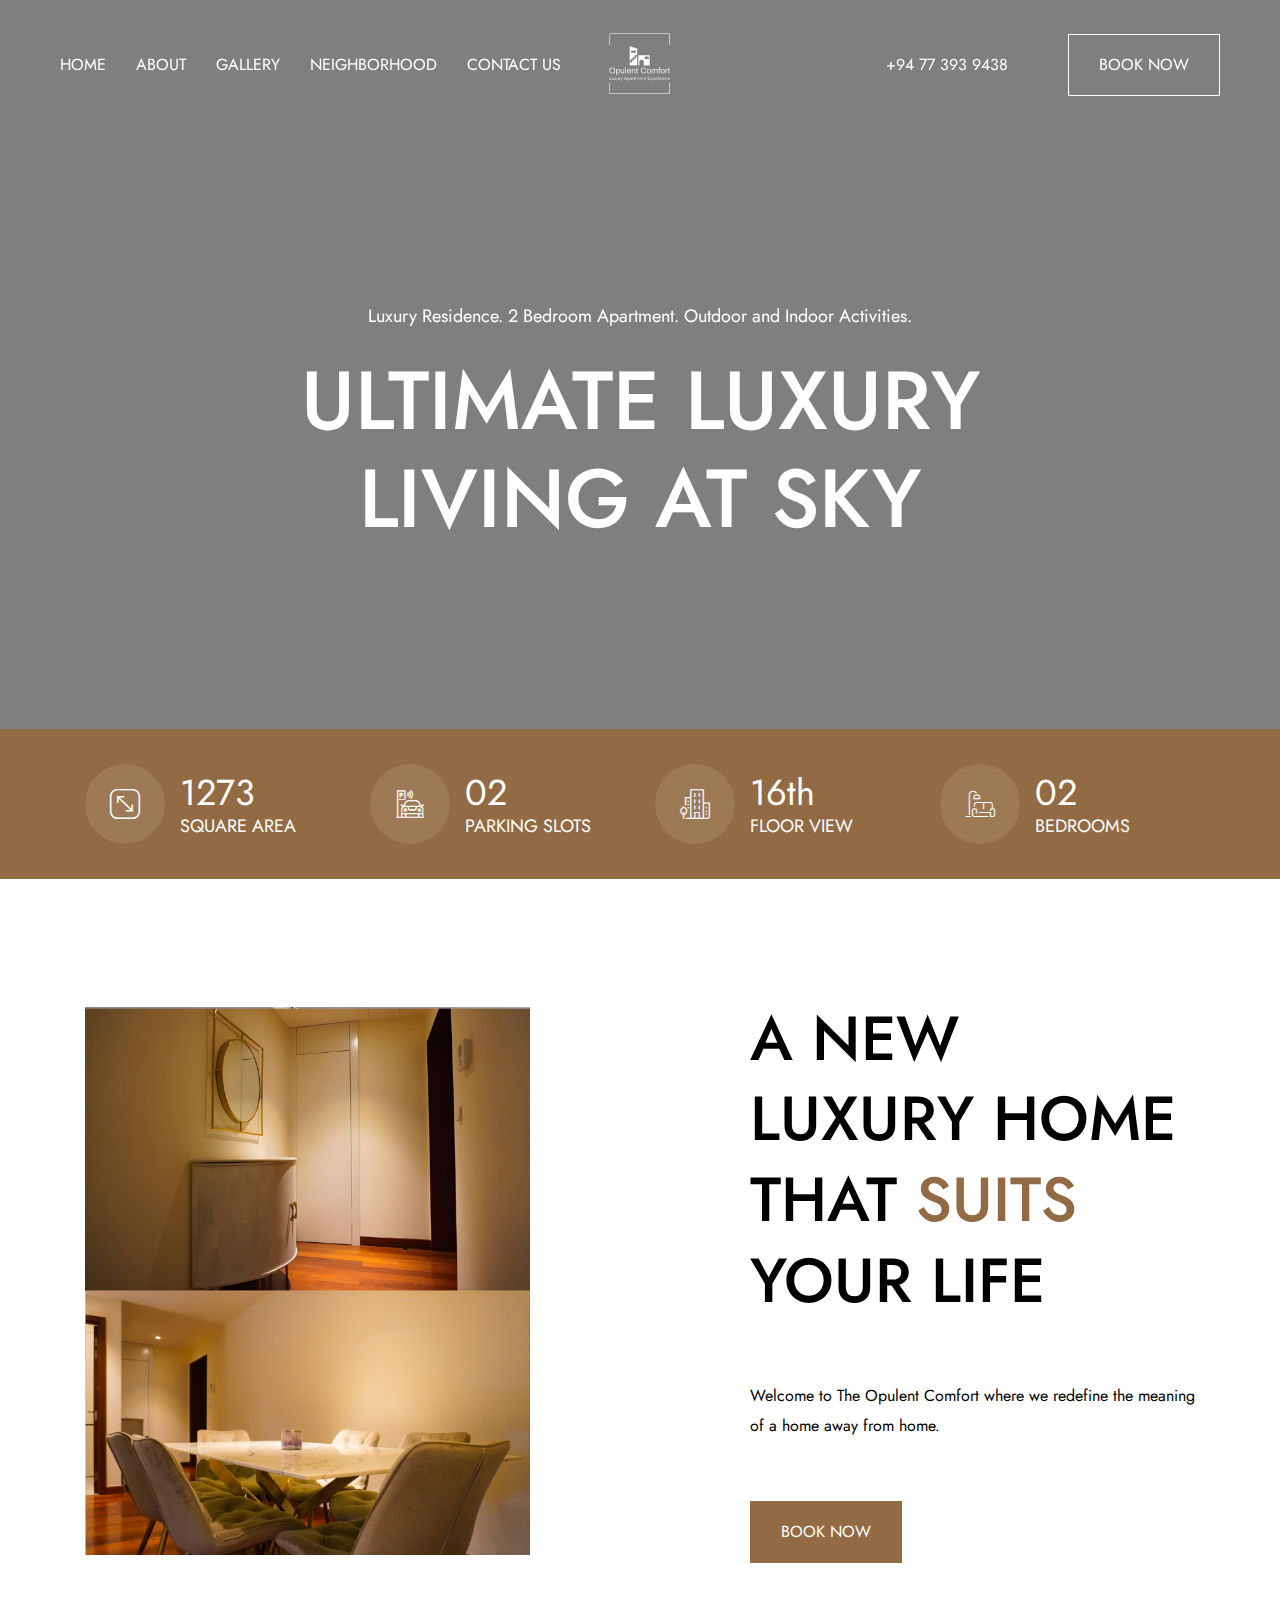
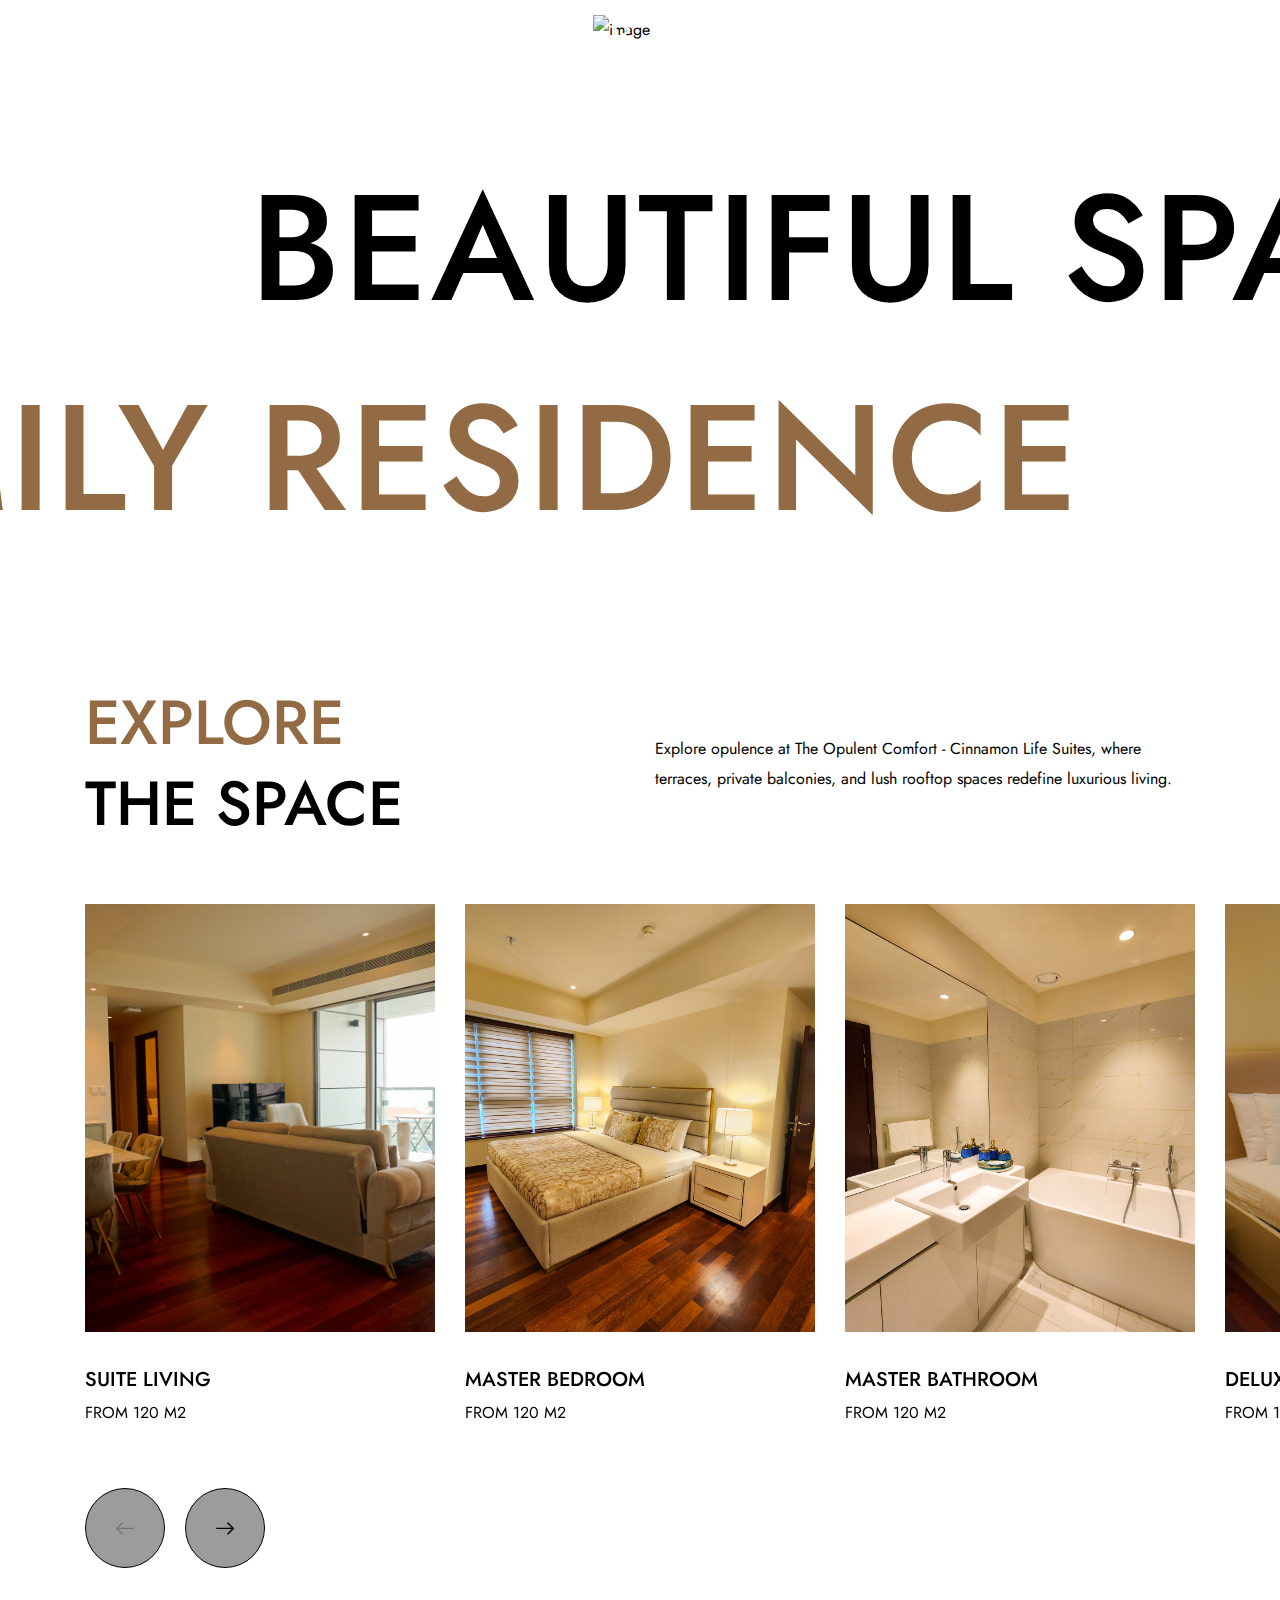
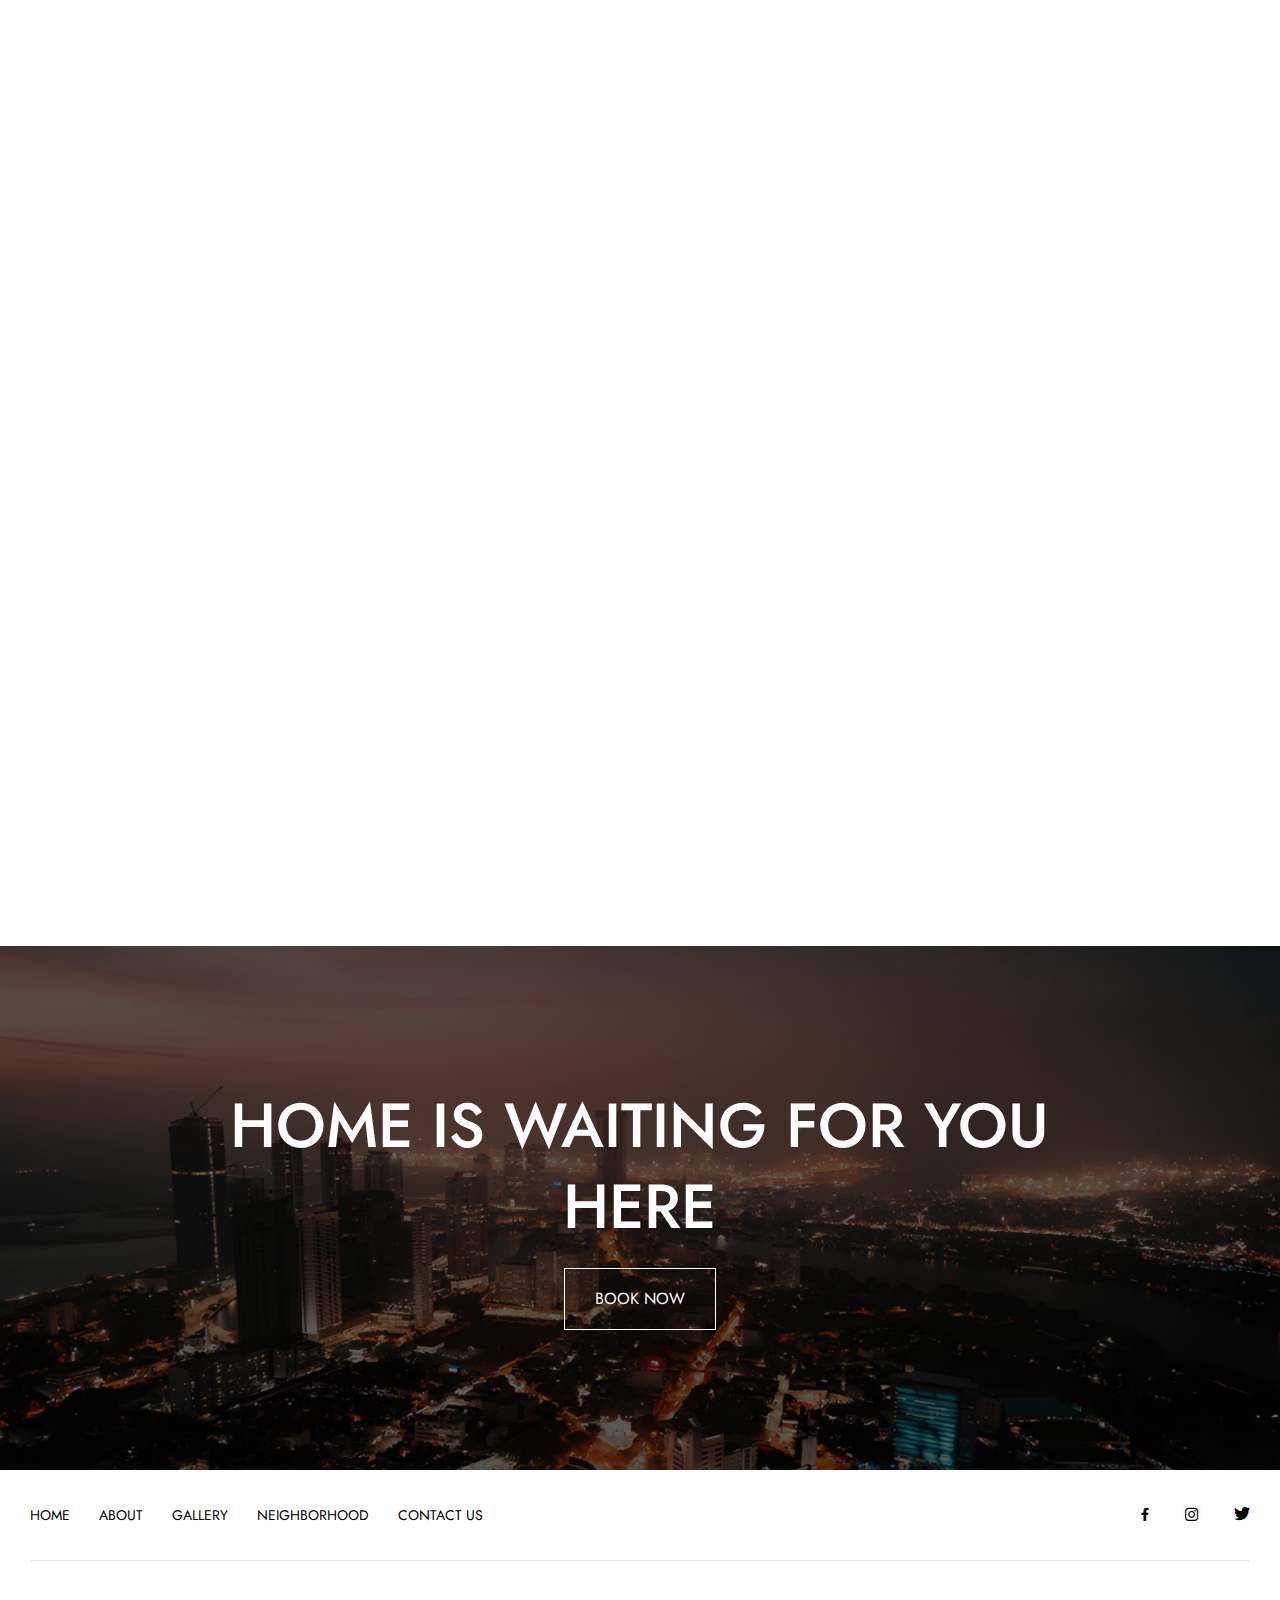
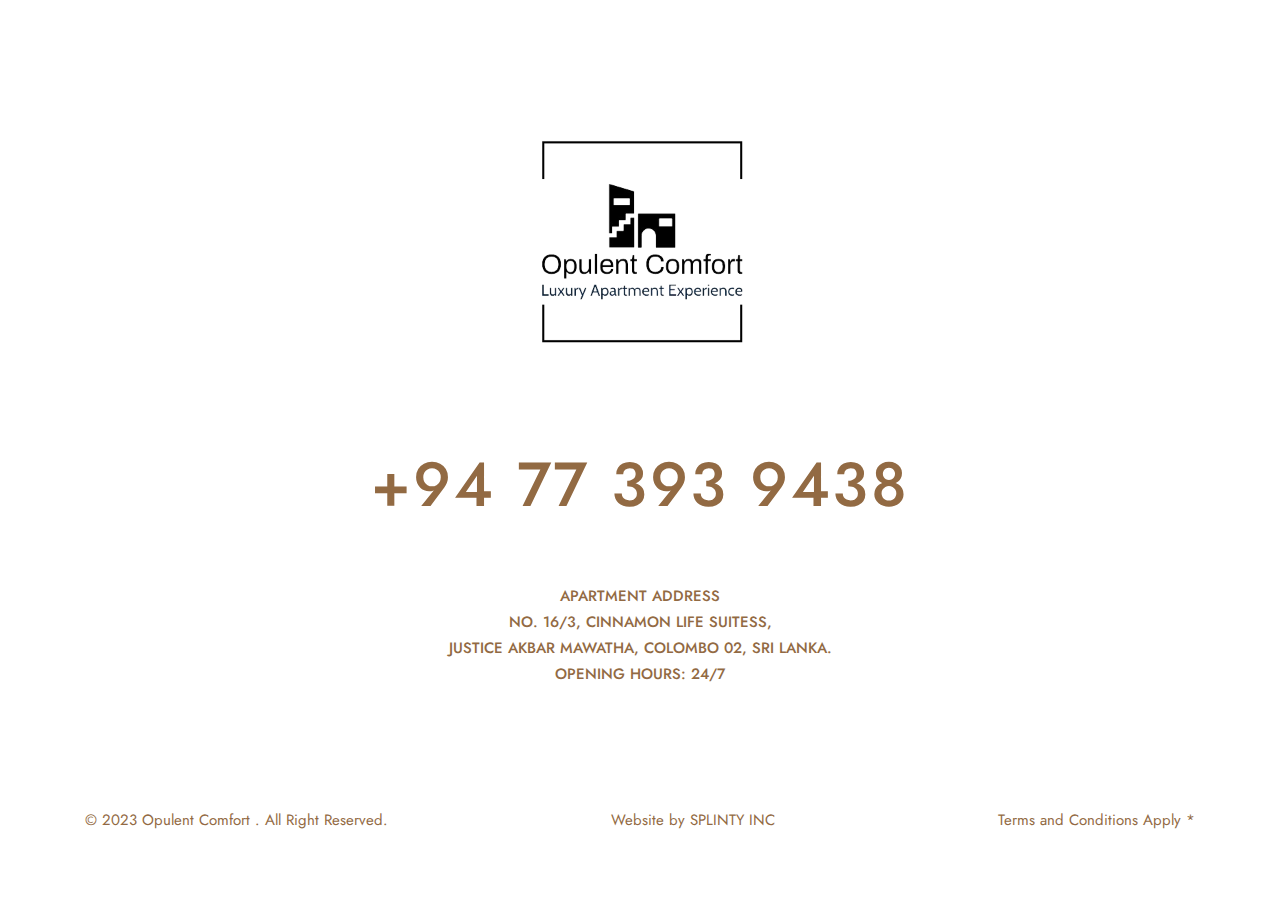
==== Index.html @ 53e0d804 "11th commit" ====
<!DOCTYPE html>
<html lang="en" data-x="html" data-x-toggle="html-overflow-hidden">


<head>
  <!-- Required meta tags -->
  <meta charset="UTF-8">
  <meta name="viewport" content="width=device-width, initial-scale=1">

  <!-- Google fonts -->
  <link rel="preconnect" href="https://fonts.googleapis.com/">
  <link rel="preconnect" href="https://fonts.gstatic.com/" crossorigin>
  <link href="https://fonts.googleapis.com/css2?family=Jost:wght@400;500;600&amp;display=swap" rel="stylesheet">

  <!-- Stylesheets -->
  <link rel="stylesheet" href="css/vendors.css">
  <link rel="stylesheet" href="css/main.css">

  <title>Opulent Comfort</title>
</head>

<body>
  <div class="preloader js-preloader">
    <div class="preloader__title"><div style="width:100%;height:0;padding-bottom:100%;position:relative;"><img src="img/general/output-onlinegiftools.gif" width="100%" height="100%" style="position:absolute" frameBorder="0" class="giphy-embed" allowFullScreen></iframe></div><h3><a href="https://giphy.com/gifs/mashable-3oEjI6SIIHBdRxXI40">Opulent Comfort</a></h3></div>
  </div>


  <!-- cursor start -->
  <div class="cursor js-cursor">
    <div class="cursor__wrapper">
      <div class="cursor__follower js-follower"></div>
      <div class="cursor__label js-label"></div>
      <div class="cursor__icon js-icon"></div>
    </div>
  </div>
  <!-- cursor end -->

  <button class="toTopButton js-top-button">
    <i class="icon-down-arrow"></i>
  </button>

  <main>

    <header class="header -type-5 js-header">
      <div data-anim="fade delay-3" class="header__container">
        <div class="header__left">


          <div class="headerMenu">
            <div class="headerMenu__item">
              <a href="index.html">HOME</a>
            </div>

            <div class="headerMenu__item">
              <a href="about.html">ABOUT</a>
            </div>

            <div class="headerMenu__item">
              <a href="gallery.html">GALLERY</a>
            </div>

            <div class="headerMenu__item">
              <a href="neighborhood.html">NEIGHBORHOOD</a>
            </div>

            <div class="headerMenu__item">
              <a href="contact.html">CONTACT US</a>
            </div>

          </div>
        </div>

        <div class="header__center">
          <a href="index.html" class="header__logo">
            <img src="img/general/Logo-light100.png" alt="logo icon">
            <img src="img/general/Logo-dark100.png" alt="logo icon">
          </a>
        </div>

        <div class="header__right">
          <div class="header__number xl:d-none">
            <a href="#">+94 77 393 9438</a>
          </div>

          <button class="header__menuBtn js-menu-button">
            <i></i>
            <span>MENU</span>
          </button>

          <button class="button -md -outline-white text-white lg:d-none" onclick="redirectToWebsite()">
            Book Now
        </button>
        
        <script>
            function redirectToWebsite() {
                window.location.href = "https://ibe.channex.io/opulent";
            }
        </script>
        
        
        </div>
      </div>
    </header>

    <div class="menu -top-header js-menu"> 
      <div class="menu__left">
        <div class="menuNav js-menuNav">
          <div class="menuNav__item">
            <a href="#">
              
            </a>
          </div>

          <div class="menuNav__item">
            <a href="#">
        
            </a>
          </div>

          <div class="menuNav__item">
            <a href="#">
        
            </a>
          </div>

          <div class="menuNav__item">
            <a href="Index.html">
              HOME
            </a>
          </div>

          <div class="menuNav__item">
            <a href="about.html">
              About
            </a>
          </div>

          <div class="menuNav__item">
            <a href="gallery.html">
               Gallery
            </a>
          </div>

          <div class="menuNav__item">
            <a href="neighborhood.html">
              NEIGHBORHOOD
            </a>
          </div>

          <div class="menuNav__item">
            <a href="contact.html">
              CONTACT
            </a>
          </div>
        </div>

        <div class="menu__right">
          <div class="menuImage js-menuImage">
            <img src="img/menu/1.png" alt="image">
          </div>
        </div>
  
        <div class="menu__close js-menuClose js-menu-button">
          <i class="icon-cross"></i>
        </div>
      </div>
    </div>    

    <section data-anim-wrap class="hero -type-3 js-hero-type-3">
      <div data-anim-child="fade delay-1" class="hero__bg">
        <video autoplay loop muted playsinline>
          <source src="img/The Opulent Comfort/Colombo-Video.mp4" type="video/mp4">
          <!-- Add additional source elements for different video formats if needed -->
          Your browser does not support the video tag.
        </video>
      </div>

      <div class="hero__content">
        <div data-anim-child="slide-up delay-4" class="hero__subtitle">
          Luxury Residence. 2 Bedroom Apartment. Outdoor and Indoor Activities.
        </div>

        <h1 data-anim-child="slide-up delay-6" class="hero__title">
          ULTIMATE LUXURY<br>
          LIVING AT SKY
        </h1>
    </section>

    <section class="pt-35 pb-35 bg-accent-1 text-white">
      <div class="container">
        <div class="row y-gap-30">

          <div class="col-lg-3 col-6">
            <div class="row items-center x-gap-15 y-gap-15">
              <div class="col-auto">
                <div class="size-80 flex-center rounded-full bg-white-10">
                  <i class="icon-scale text-30 text-white"></i>
                </div>
              </div>

              <div class="col-auto">
                <div class="text-36 text-white lh-13">1273</div>
                <div class="text-18 text-white lh-13">SQUARE AREA</div>
              </div>
            </div>
          </div>

          <div class="col-lg-3 col-6">
            <div class="row items-center x-gap-15 y-gap-15">
              <div class="col-auto">
                <div class="size-80 flex-center rounded-full bg-white-10">
                  <i class="icon-car-parking text-30 text-white"></i>
                </div>
              </div>

              <div class="col-auto">
                <div class="text-36 text-white lh-13">02</div>
                <div class="text-18 text-white lh-13">PARKING SLOTS</div>
              </div>
            </div>
          </div>

          <div class="col-lg-3 col-6">
            <div class="row items-center x-gap-15 y-gap-15">
              <div class="col-auto">
                <div class="size-80 flex-center rounded-full bg-white-10">
                  <i class="icon-buildings text-30 text-white"></i>
                </div>
              </div>

              <div class="col-auto">
                <div class="text-36 text-white lh-13">16th</div>
                <div class="text-18 text-white lh-13">FLOOR VIEW</div>
              </div>
            </div>
          </div>

          <div class="col-lg-3 col-6">
            <div class="row items-center x-gap-15 y-gap-15">
              <div class="col-auto">
                <div class="size-80 flex-center rounded-full bg-white-10">
                  <i class="icon-livingroom text-30 text-white"></i>
                </div>
              </div>

              <div class="col-auto">
                <div class="text-36 text-white lh-13">02</div>
                <div class="text-18 text-white lh-13">BEDROOMS</div>
              </div>
            </div>
          </div>

        </div>
      </div>
    </section>

     <section class="layout-pt-lg layout-pb-md">
      <div class="container">
        <div class="row y-gap-30 items-center justify-between">
          <div class="col-xl-5 col-lg-6">
            <div class="aboutImages -type-1">
              <div>
                <img src="img/The Opulent Comfort/Main-3.png" alt="image">
              </div>

              <div>
                <img src="img/The Opulent Comfort/Living Room Pic 3.jpg" alt="image">
                
                <a href="https://youtu.be/fCZexL1N1mc" class="play-button -sm border-white text-white js-gallery" data-gallery="gallery1">
                  <i class="icon-play text-20"></i>
                </a>
                <a href="https://youtu.be/I1xKbYFnItg" class="play-button -sm border-white text-white js-gallery" data-gallery="gallery1">
                  <i class="icon-play text-20"></i>
                </a>
                <a href="https://youtu.be/DJvzQm2YkgU" class="play-button -sm border-white text-white js-gallery" data-gallery="gallery1">
                  <i class="icon-play text-20"></i>
                </a>
                <a href="https://youtu.be/4TMr-2mcft8" class="play-button -sm border-white text-white js-gallery" data-gallery="gallery1">
                  <i class="icon-play text-20"></i>
                </a>
                <a href="https://youtu.be/pFqYpRnRCR0" class="play-button -sm border-white text-white js-gallery" data-gallery="gallery1">
                  <i class="icon-play text-20"></i>
                </a>

              </div>
            </div>
          </div>

          <div class="col-xl-5 col-lg-6">
            <h2 class="text-62 md:text-38 uppercase fw-500">
              A New Luxury Home<br>
              That <span class="text-accent-1">Suits </span><br>
              Your Life
            </h2>

            <p class="mt-60 md:mt-20">
              Welcome to The Opulent Comfort where we redefine the meaning of a home away from home.
            </p>

            <div class="d-flex mt-60 md:mt-20">
              <a href="https://ibe.channex.io/opulent" class="button -md -dark-1 bg-accent-1 text-white">BOOK NOW</a>
            </div>
          </div>
        </div>
      </div>
    </section>

    <section class="layout-pt-lg">
      <div class="marquee js-marquee">
        <div class="js-first">BEAUTIFUL SPACES IN THE BEST</div>
        <div class="text-accent-1 js-second">LUXURY FAMILY RESIDENCE</div>
      </div>
    </section>

    <section class="layout-pt-lg layout-pb-lg">
      <div class="container">
        <div class="row justify-between items-center">
          <div class="col-auto">
            <h2 class="text-62 md:text-38 uppercase fw-500">
              <span class="text-accent-1">EXPLORE</span><br>
              THE SPACE
            </h2>
          </div>

          <div class="col-xl-6 md:d-none">
            <p class="">
              Explore opulence at The Opulent Comfort - Cinnamon Life Suites, where terraces, private balconies, and lush rooftop spaces redefine luxurious living.</p>
          </div>
        </div>

        <div class="relative mt-60 md:mt-40 sm:mt-20 js-section-slider" data-gap="30" data-slider-cols="xl-3 lg-3 md-2 sm-2 base-1">
          <div class="swiper-wrapper">

            <div class="swiper-slide">
              <a href="#" class="imageCard -type-2 hover-btn-explore">
                <div class="imageCard__image relative ratio ratio-45:55">
                  <img src="img/The Opulent Comfort/Living Room Pic 2.jpg" alt="image" class="img-ratio">

                  <div class="hover-btn-explore__item">
                    <button class="button text-white bg-dark-1 size-120 fw-500 rounded-full">Explore</button>
                  </div>
                </div>

                <h3 class="imageCard__title text-dark-1">SUITE LIVING</h3>
                <p class="imageCard__text text-dark-1">FROM 120 M2</p>
              </a>
            </div>

            <div class="swiper-slide">
              <a href="gallery.html" class="imageCard -type-2 hover-btn-explore">
                <div class="imageCard__image relative ratio ratio-45:55">
                  <img src="img/The Opulent Comfort/Master Bedroom Pic 2.jpg" alt="image" class="img-ratio">

                  <div class="hover-btn-explore__item">
                    <button class="button text-white bg-dark-1 size-120 fw-500 rounded-full">Explore</button>
                  </div>
                </div>

                <h3 class="imageCard__title text-dark-1">MASTER BEDROOM</h3>
                <p class="imageCard__text text-dark-1">FROM 120 M2</p>
              </a>
            </div>

            <div class="swiper-slide">
              <a href="gallery.html" class="imageCard -type-2 hover-btn-explore">
                <div class="imageCard__image relative ratio ratio-45:55">
                  <img src="img/The Opulent Comfort/Master Bedroom Bathroom Pic 2.jpg" alt="image" class="img-ratio">

                  <div class="hover-btn-explore__item">
                    <button class="button text-white bg-dark-1 size-120 fw-500 rounded-full">Explore</button>
                  </div>
                </div>

                <h3 class="imageCard__title text-dark-1">MASTER BATHROOM</h3>
                <p class="imageCard__text text-dark-1">FROM 120 M2</p>
              </a>
            </div>

            <div class="swiper-slide">
              <a href="gallery.html" class="imageCard -type-2 hover-btn-explore">
                <div class="imageCard__image relative ratio ratio-45:55">
                  <img src="img/The Opulent Comfort/Normal Bedroom Pic 1.jpg" alt="image" class="img-ratio">

                  <div class="hover-btn-explore__item">
                    <button class="button text-white bg-dark-1 size-120 fw-500 rounded-full">Explore</button>
                  </div>
                </div>

                <h3 class="imageCard__title text-dark-1">DELUXE BEDROOM</h3>
                <p class="imageCard__text text-dark-1">FROM 120 M2</p>
              </a>
            </div>

            
            <div class="swiper-slide">
              <a href="gallery.html" class="imageCard -type-2 hover-btn-explore">
                <div class="imageCard__image relative ratio ratio-45:55">
                  <img src="img/The Opulent Comfort/Normal Bedroom Bathroom Pic 2.jpg" alt="image" class="img-ratio">

                  <div class="hover-btn-explore__item">
                    <button class="button text-white bg-dark-1 size-120 fw-500 rounded-full">Explore</button>
                  </div>
                </div>

                <h3 class="imageCard__title text-dark-1">DELUXE BATHROOM</h3>
                <p class="imageCard__text text-dark-1">FROM 120 M2</p>
              </a>
            </div>

            <div class="swiper-slide">
              <a href="gallery.html" class="imageCard -type-2 hover-btn-explore">
                <div class="imageCard__image relative ratio ratio-45:55">
                  <img src="img/The Opulent Comfort/Kitchen Pic 1.jpg" alt="image" class="img-ratio">

                  <div class="hover-btn-explore__item">
                    <button class="button text-white bg-dark-1 size-120 fw-500 rounded-full">Explore</button>
                  </div>
                </div>

                <h3 class="imageCard__title text-dark-1">SUITE KITCHEN</h3>
                <p class="imageCard__text text-dark-1">FROM 120 M2</p>
              </a>
            </div>

          </div>

          <div class="d-flex mt-60 md:mt-30">
            <button class="sliderNav -prev js-prev">
              <i class="icon-left-arrow"></i>
            </button>
            <button class="sliderNav -next ml-20 js-next">
              <i class="icon-right-arrow"></i>
            </button>
          </div>
        </div>
      </div>
    </section>

    <section class="layout-pt-lg layout-pb-lg">
      <div data-anim-wrap class="container">
        <div class="tabs -apartments js-tabs">
          <div data-anim="slide-up delay-1" class="row y-gap-30 justify-between items-center">
            <div class="col-auto">
              <h2 class="text-62 md:text-38 uppercase fw-500">
                <span class="text-accent-1">Apartment</span>
                <br>
                Plan
              </h2>
            </div>
          </div>

          <div data-anim="slide-up delay-2" class="tabs__content pt-60 md:pt-30 js-tabs-content">

            <div class="tabs__pane -tab-item-1 is-tab-el-active">
              <div class="row justify-between">
                <div class="col-xl-7">
                  <img src="img/The Opulent Comfort/Plan-1.png" alt="image">
                </div>

                <div class="col-xl-4">
                  <p class="mb-60 md:mb-30 md:mt-30">From the vibrant ground level plaza to the terraces, privategardens, balconies and lush rooftop work spaces, Costix offersan array of amenities …</p>

                  <div class="">
                    <div class="d-flex justify-between border-bottom-accent-2 pb-15 mb-15">
                      <div class="">ROOMS</div>
                      <div class="">2</div>
                    </div>
                    <div class="d-flex justify-between border-bottom-accent-2 pb-15 mb-15">
                      <div class="">FLOOR</div>
                      <div class="">16</div>
                    </div>
                    <div class="d-flex justify-between border-bottom-accent-2 pb-15 mb-15">
                      <div class="">FLOOR AREA</div>
                      <div class="">1273</div>  
                    </div>
                    <div class="d-flex justify-between border-bottom-accent-2 pb-15 mb-15">
                      <div class="">PARKING SLOTS</div>
                      <div class="">2</div>
                    </div>
                </div>
              </div>
            </div>

            <div class="tabs__pane -tab-item-2 ">
              <div class="row justify-between">
                <div class="col-xl-7">
                  <img src="img/plans/1.png" alt="image">
                </div>

                <div class="col-xl-4">
                  <p class="mb-60 md:mb-30 md:mt-30">From the vibrant ground level plaza to the terraces, privategardens, balconies and lush rooftop work spaces, Costix offersan array of amenities …</p>

                  <div class="">
                    <div class="d-flex justify-between border-bottom-accent-2 pb-15 mb-15">
                      <div class="">ROOMS</div>
                      <div class="">5</div>
                    </div>
                    <div class="d-flex justify-between border-bottom-accent-2 pb-15 mb-15">
                      <div class="">FLOOR</div>
                      <div class="">3</div>
                    </div>
                    <div class="d-flex justify-between border-bottom-accent-2 pb-15 mb-15">
                      <div class="">AREA M2</div>
                      <div class="">1273</div>
                    </div>
                    <div class="d-flex justify-between border-bottom-accent-2 pb-15 mb-15">
                      <div class="">PARKING</div>
                      <div class="">2</div>
                    </div>
                    <div class="d-flex justify-between">
                      <div class="">PRICE</div>
                      <div class="">$7400/M2</div>
                    </div>
                  </div>

                  <button class="button -md -dark-1 bg-accent-1 text-white mt-15 col-12">
                    SCHEDULE
                  </button>
                </div>
              </div>
            </div>

            <div class="tabs__pane -tab-item-3 ">
              <div class="row justify-between">
                <div class="col-xl-7">
                  <img src="img/plans/1.png" alt="image">
                </div>

                <div class="col-xl-4">
                  <p class="mb-60 md:mb-30 md:mt-30">From the vibrant ground level plaza to the terraces, privategardens, balconies and lush rooftop work spaces, Costix offersan array of amenities …</p>

                  <div class="">
                    <div class="d-flex justify-between border-bottom-accent-2 pb-15 mb-15">
                      <div class="">ROOMS</div>
                      <div class="">5</div>
                    </div>
                    <div class="d-flex justify-between border-bottom-accent-2 pb-15 mb-15">
                      <div class="">FLOOR</div>
                      <div class="">3</div>
                    </div>
                    <div class="d-flex justify-between border-bottom-accent-2 pb-15 mb-15">
                      <div class="">AREA M2</div>
                      <div class="">125</div>
                    </div>
                    <div class="d-flex justify-between border-bottom-accent-2 pb-15 mb-15">
                      <div class="">PARKING</div>
                      <div class="">2</div>
                    </div>
                    <div class="d-flex justify-between">
                      <div class="">PRICE</div>
                      <div class="">$7400/M2</div>
                    </div>
                  </div>

                  <button class="button -md -dark-1 bg-accent-1 text-white mt-15 col-12">
                    SCHEDULE
                  </button>
                </div>
              </div>
            </div>

            <div class="tabs__pane -tab-item-4 ">
              <div class="row justify-between">
                <div class="col-xl-7">
                  <img src="img/plans/1.png" alt="image">
                </div>

                <div class="col-xl-4">
                  <p class="mb-60 md:mb-30 md:mt-30">From the vibrant ground level plaza to the terraces, privategardens, balconies and lush rooftop work spaces, Costix offersan array of amenities …</p>

                  <div class="">
                    <div class="d-flex justify-between border-bottom-accent-2 pb-15 mb-15">
                      <div class="">ROOMS</div>
                      <div class="">5</div>
                    </div>
                    <div class="d-flex justify-between border-bottom-accent-2 pb-15 mb-15">
                      <div class="">FLOOR</div>
                      <div class="">3</div>
                    </div>
                    <div class="d-flex justify-between border-bottom-accent-2 pb-15 mb-15">
                      <div class="">AREA M2</div>
                      <div class="">125</div>
                    </div>
                    <div class="d-flex justify-between border-bottom-accent-2 pb-15 mb-15">
                      <div class="">PARKING</div>
                      <div class="">2</div>
                    </div>
                  </div>

                  <button class="button -md -dark-1 bg-accent-1 text-white mt-15 col-12">
                    SCHEDULE
                  </button>
                </div>
              </div>
            </div>

            <div class="tabs__pane -tab-item-5 ">
              <div class="row justify-between">
                <div class="col-xl-7">
                  <img src="img/plans/1.png" alt="image">
                </div>

                <div class="col-xl-4">
                  <p class="mb-60 md:mb-30 md:mt-30">From the vibrant ground level plaza to the terraces, privategardens, balconies and lush rooftop work spaces, Costix offersan array of amenities …</p>

                  <div class="">
                    <div class="d-flex justify-between border-bottom-accent-2 pb-15 mb-15">
                      <div class="">ROOMS</div>
                      <div class="">5</div>
                    </div>
                    <div class="d-flex justify-between border-bottom-accent-2 pb-15 mb-15">
                      <div class="">FLOOR</div>
                      <div class="">3</div>
                    </div>
                    <div class="d-flex justify-between border-bottom-accent-2 pb-15 mb-15">
                      <div class="">AREA M2</div>
                      <div class="">125</div>
                    </div>
                    <div class="d-flex justify-between border-bottom-accent-2 pb-15 mb-15">
                      <div class="">PARKING</div>
                      <div class="">2</div>
                    </div>
                    <div class="d-flex justify-between">
                      <div class="">PRICE</div>
                      <div class="">$7400/M2</div>
                    </div>
                  </div>

                  <button class="button -md -dark-1 bg-accent-1 text-white mt-15 col-12">
                    SCHEDULE
                  </button>
                </div>
              </div>
            </div>

          </div>
        </div>
      </div>
    </section>

    <section class="relative layout-pt-xl layout-pb-xl z-0">
      <div class="sectionBg -overlay-1 z--1">
        <img class="img-ratio" src="img/The Opulent Comfort/View Out-1.png" alt="image">
      </div>

      <div class="container">
        <div class="row justify-center">
          <div class="col-lg-10 col-md-11 text-center">
            <h2 class="text-62 md:text-38 uppercase fw-500 text-white">
              HOME IS WAITING FOR YOU HERE
            </h2>

            <div class="d-flex justify-center mt-20">
              <button class="button -md -outline-white text-white lg:d-none" onclick="redirectToWebsite()">
                Book Now
            </button>
            
            <script>
                function redirectToWebsite() {
                    window.location.href = "https://ibe.channex.io/opulent";
                }
            </script>
            </div>
          </div>
        </div>
      </div>
    </section>

    <footer class="footer -type-1 -accent-2 bg-dark-4">
      <div class="footer__top">
        <div class="footer__links">
          <a href="Index.html">HOME</a>
          <a href="about.html">ABOUT</a>
          <a href="gallery.html">GALLERY</a>
          <a href="neighborhood.html">NEIGHBORHOOD</a>
          <a href="contact.html">CONTACT US</a>
        </div>

        <div class="footer__socials">
          <a href="https://www.facebook.com/" class="icon-facebook"></a>
          <a href="https://www.instagram.com/opulentcomfortlk?igsh=MTg3M3JncXdreDh4eA==" class="icon-instagram"></a>
          <a href="https://twitter.com/" class="icon-twitter"></a>
        </div>
      </div>

      <div class="footer__main">
        <div class="footer__icon">
          <a href="index.html" class="header__logo">
            <img src="img/general/Logo-dark350.png" alt="logo icon">
          </a>
        </div>

        <div class="footer__number">+94 77 393 9438</div>
        <div class="footer__mainContent">
          <h4 class="fw-500">Apartment Address</h4>
          <h4 class="fw-500">
            No. 16/3, Cinnamon Life Suitess,
          </h4>
          <h4 class="fw-500">
            Justice Akbar Mawatha, Colombo 02, Sri Lanka.<br>
            Opening hours: 24/7 
          </h4>
        </div>
      </div>

      <div class="container">
        <div class="footer__bottom">
          <div>© 2023 Opulent Comfort . All Right Reserved.</div>
          <div class="md:d-none">Website by SPLINTY INC</div>
          <div>
            <a href="#">Terms and Conditions Apply *</a>
          </div>
        </div>
      </div>
    </footer>
  </main>

  <!-- JavaScript -->
  <script src="js/vendors.js"></script>
  <script src="js/main.js"></script>
</body>

</html>
---- css/main.css ----
.ratio {
  position: relative;
  display: block;
  overflow: hidden;
}

.ratio::before {
  display: block;
  width: 100%;
  content: "";
}

.ratio-1\:1::before {
  padding-bottom: 100%;
}

.ratio-2\:1::before {
  padding-bottom: 50%;
}

.ratio-3\:2::before {
  padding-bottom: 66.66667%;
}

.ratio-3\:4::before {
  padding-bottom: 133.33333%;
}

.ratio-4\:3::before {
  padding-bottom: 75%;
}

.ratio-4\:1::before {
  padding-bottom: 25%;
}

.ratio-5\:4::before {
  padding-bottom: 80%;
}

.ratio-8\:5::before {
  padding-bottom: 62.5%;
}

.ratio-15\:9::before {
  padding-bottom: 60%;
}

.ratio-16\:9::before {
  padding-bottom: 56.25%;
}

.ratio-33\:35::before {
  padding-bottom: 106.06061%;
}

.ratio-45\:40::before {
  padding-bottom: 88.88889%;
}

.ratio-45\:50::before {
  padding-bottom: 111.11111%;
}

.ratio-45\:55::before {
  padding-bottom: 122.22222%;
}

.ratio-69\:50::before {
  padding-bottom: 72.46377%;
}

.ratio-69\:65::before {
  padding-bottom: 94.2029%;
}

.ratio-69\:70::before {
  padding-bottom: 101.44928%;
}

.ratio-69\:80::before {
  padding-bottom: 115.94203%;
}

.ratio-57\:60::before {
  padding-bottom: 105.26316%;
}

.ratio-57\:45::before {
  padding-bottom: 78.94737%;
}

.ratio-93\:60::before {
  padding-bottom: 64.51613%;
}

:root {
  --font-primary: "Jost", sans-serif;
}

:root {
  --text-14: 14px;
  --text-15: 15px;
  --text-16: 16px;
  --text-18: 18px;
  --text-20: 20px;
  --text-24: 24px;
  --text-30: 30px;
  --text-36: 36px;
  --text-38: 38px;
  --text-40: 40px;
  --text-44: 44px;
  --text-55: 55px;
  --text-62: 62px;
  --text-72: 72px;
  --text-82: 82px;
}

/* :root {
  --color-white: #FFFFFF;
  --color-black: #000000;
  --color-border: #DDDDDD;
  --color-accent-1: #C29F7B;
  --color-accent-2: #F7F0EC;
  --color-dark-1: #181D24;
  --color-dark-2: #191D23;
  --color-dark-3: #121418;
  --color-dark-4: #71677A;
  --color-dark-5: #2F3337;
} */

:root {
  --color-white: #FFFFFF;
  --color-black: #000000;
  --color-border: #DDDDDD;
  --color-accent-1: #926a43; /* Gold (60%) */
  --color-accent-2: #9c9c9c; /* Light Ash (20%) */
  --color-dark-1: #000000; /* Black (10%) */
  --color-dark-2: #000000; /* Black (10%) */
  --color-dark-3: #000000; /* Black (10%) */
  --color-dark-4: #FFFFFF; /* White (10%) */
  --color-dark-5: #FFFFFF; /* White (10%) */
}


[data-anim-wrap] {
  pointer-events: none;
}

[data-anim-wrap].animated {
  pointer-events: auto;
}

@keyframes reveal {
  100% {
    opacity: 1;
  }
}

[data-anim^='slide-'],
[data-anim-child^='slide-'] {
  opacity: 0;
  transition-property: opacity, transform;
  pointer-events: none;
  transition-duration: 1s;
  transition-timing-function: cubic-bezier(0.215, 0.61, 0.355, 1);
}

[data-anim^='slide-'].is-in-view,
[data-anim-child^='slide-'].is-in-view {
  opacity: 1;
  transform: translate3d(0, 0, 0);
  pointer-events: auto;
}

[data-anim^='slide-up'],
[data-anim-child^='slide-up'] {
  transform: translate3d(0, 40px, 0);
}

[data-anim^='slide-down'],
[data-anim-child^='slide-down'] {
  transform: translate3d(0, -40px, 0);
}

[data-anim^='slide-right'],
[data-anim-child^='slide-right'] {
  transform: translate3d(-40px, 0, 0);
}

[data-anim^='slide-left'],
[data-anim-child^='slide-left'] {
  transform: translate3d(40px, 0, 0);
}

[data-anim^='fade'],
[data-anim-child^='fade'] {
  opacity: 0;
  transition-property: opacity;
  pointer-events: none;
  transition-duration: 0.8s;
  transition-timing-function: cubic-bezier(0.645, 0.045, 0.355, 1);
}

[data-anim^='fade'].is-in-view,
[data-anim-child^='fade'].is-in-view {
  opacity: 1;
  pointer-events: auto;
}

[data-anim*="delay-1"],
[data-anim-child*="delay-1"] {
  transition-delay: 0.1s;
  animation-delay: 0.1s;
}

[data-anim*="delay-1"]::after,
[data-anim-child*="delay-1"]::after {
  animation-delay: 0.1s;
}

[data-anim*="delay-1"] > *,
[data-anim-child*="delay-1"] > * {
  animation-delay: 0.1s;
}

[data-anim*="delay-2"],
[data-anim-child*="delay-2"] {
  transition-delay: 0.2s;
  animation-delay: 0.2s;
}

[data-anim*="delay-2"]::after,
[data-anim-child*="delay-2"]::after {
  animation-delay: 0.2s;
}

[data-anim*="delay-2"] > *,
[data-anim-child*="delay-2"] > * {
  animation-delay: 0.2s;
}

[data-anim*="delay-3"],
[data-anim-child*="delay-3"] {
  transition-delay: 0.3s;
  animation-delay: 0.3s;
}

[data-anim*="delay-3"]::after,
[data-anim-child*="delay-3"]::after {
  animation-delay: 0.3s;
}

[data-anim*="delay-3"] > *,
[data-anim-child*="delay-3"] > * {
  animation-delay: 0.3s;
}

[data-anim*="delay-4"],
[data-anim-child*="delay-4"] {
  transition-delay: 0.4s;
  animation-delay: 0.4s;
}

[data-anim*="delay-4"]::after,
[data-anim-child*="delay-4"]::after {
  animation-delay: 0.4s;
}

[data-anim*="delay-4"] > *,
[data-anim-child*="delay-4"] > * {
  animation-delay: 0.4s;
}

[data-anim*="delay-5"],
[data-anim-child*="delay-5"] {
  transition-delay: 0.5s;
  animation-delay: 0.5s;
}

[data-anim*="delay-5"]::after,
[data-anim-child*="delay-5"]::after {
  animation-delay: 0.5s;
}

[data-anim*="delay-5"] > *,
[data-anim-child*="delay-5"] > * {
  animation-delay: 0.5s;
}

[data-anim*="delay-6"],
[data-anim-child*="delay-6"] {
  transition-delay: 0.6s;
  animation-delay: 0.6s;
}

[data-anim*="delay-6"]::after,
[data-anim-child*="delay-6"]::after {
  animation-delay: 0.6s;
}

[data-anim*="delay-6"] > *,
[data-anim-child*="delay-6"] > * {
  animation-delay: 0.6s;
}

[data-anim*="delay-7"],
[data-anim-child*="delay-7"] {
  transition-delay: 0.7s;
  animation-delay: 0.7s;
}

[data-anim*="delay-7"]::after,
[data-anim-child*="delay-7"]::after {
  animation-delay: 0.7s;
}

[data-anim*="delay-7"] > *,
[data-anim-child*="delay-7"] > * {
  animation-delay: 0.7s;
}

[data-anim*="delay-8"],
[data-anim-child*="delay-8"] {
  transition-delay: 0.8s;
  animation-delay: 0.8s;
}

[data-anim*="delay-8"]::after,
[data-anim-child*="delay-8"]::after {
  animation-delay: 0.8s;
}

[data-anim*="delay-8"] > *,
[data-anim-child*="delay-8"] > * {
  animation-delay: 0.8s;
}

[data-anim*="delay-9"],
[data-anim-child*="delay-9"] {
  transition-delay: 0.9s;
  animation-delay: 0.9s;
}

[data-anim*="delay-9"]::after,
[data-anim-child*="delay-9"]::after {
  animation-delay: 0.9s;
}

[data-anim*="delay-9"] > *,
[data-anim-child*="delay-9"] > * {
  animation-delay: 0.9s;
}

[data-anim*="delay-10"],
[data-anim-child*="delay-10"] {
  transition-delay: 1s;
  animation-delay: 1s;
}

[data-anim*="delay-10"]::after,
[data-anim-child*="delay-10"]::after {
  animation-delay: 1s;
}

[data-anim*="delay-10"] > *,
[data-anim-child*="delay-10"] > * {
  animation-delay: 1s;
}

[data-anim*="delay-11"],
[data-anim-child*="delay-11"] {
  transition-delay: 1.1s;
  animation-delay: 1.1s;
}

[data-anim*="delay-11"]::after,
[data-anim-child*="delay-11"]::after {
  animation-delay: 1.1s;
}

[data-anim*="delay-11"] > *,
[data-anim-child*="delay-11"] > * {
  animation-delay: 1.1s;
}

[data-anim*="delay-12"],
[data-anim-child*="delay-12"] {
  transition-delay: 1.2s;
  animation-delay: 1.2s;
}

[data-anim*="delay-12"]::after,
[data-anim-child*="delay-12"]::after {
  animation-delay: 1.2s;
}

[data-anim*="delay-12"] > *,
[data-anim-child*="delay-12"] > * {
  animation-delay: 1.2s;
}

[data-anim*="delay-13"],
[data-anim-child*="delay-13"] {
  transition-delay: 1.3s;
  animation-delay: 1.3s;
}

[data-anim*="delay-13"]::after,
[data-anim-child*="delay-13"]::after {
  animation-delay: 1.3s;
}

[data-anim*="delay-13"] > *,
[data-anim-child*="delay-13"] > * {
  animation-delay: 1.3s;
}

[data-anim*="delay-14"],
[data-anim-child*="delay-14"] {
  transition-delay: 1.4s;
  animation-delay: 1.4s;
}

[data-anim*="delay-14"]::after,
[data-anim-child*="delay-14"]::after {
  animation-delay: 1.4s;
}

[data-anim*="delay-14"] > *,
[data-anim-child*="delay-14"] > * {
  animation-delay: 1.4s;
}

[data-anim*="delay-15"],
[data-anim-child*="delay-15"] {
  transition-delay: 1.5s;
  animation-delay: 1.5s;
}

[data-anim*="delay-15"]::after,
[data-anim-child*="delay-15"]::after {
  animation-delay: 1.5s;
}

[data-anim*="delay-15"] > *,
[data-anim-child*="delay-15"] > * {
  animation-delay: 1.5s;
}

[data-anim*="delay-16"],
[data-anim-child*="delay-16"] {
  transition-delay: 1.6s;
  animation-delay: 1.6s;
}

[data-anim*="delay-16"]::after,
[data-anim-child*="delay-16"]::after {
  animation-delay: 1.6s;
}

[data-anim*="delay-16"] > *,
[data-anim-child*="delay-16"] > * {
  animation-delay: 1.6s;
}

[data-anim*="delay-17"],
[data-anim-child*="delay-17"] {
  transition-delay: 1.7s;
  animation-delay: 1.7s;
}

[data-anim*="delay-17"]::after,
[data-anim-child*="delay-17"]::after {
  animation-delay: 1.7s;
}

[data-anim*="delay-17"] > *,
[data-anim-child*="delay-17"] > * {
  animation-delay: 1.7s;
}

[data-anim*="delay-18"],
[data-anim-child*="delay-18"] {
  transition-delay: 1.8s;
  animation-delay: 1.8s;
}

[data-anim*="delay-18"]::after,
[data-anim-child*="delay-18"]::after {
  animation-delay: 1.8s;
}

[data-anim*="delay-18"] > *,
[data-anim-child*="delay-18"] > * {
  animation-delay: 1.8s;
}

[data-anim*="delay-19"],
[data-anim-child*="delay-19"] {
  transition-delay: 1.9s;
  animation-delay: 1.9s;
}

[data-anim*="delay-19"]::after,
[data-anim-child*="delay-19"]::after {
  animation-delay: 1.9s;
}

[data-anim*="delay-19"] > *,
[data-anim-child*="delay-19"] > * {
  animation-delay: 1.9s;
}

[data-anim*="delay-20"],
[data-anim-child*="delay-20"] {
  transition-delay: 2s;
  animation-delay: 2s;
}

[data-anim*="delay-20"]::after,
[data-anim-child*="delay-20"]::after {
  animation-delay: 2s;
}

[data-anim*="delay-20"] > *,
[data-anim-child*="delay-20"] > * {
  animation-delay: 2s;
}

html {
  -webkit-font-smoothing: antialiased;
  -moz-osx-font-smoothing: grayscale;
  min-height: 100%;
}

body {
  padding: 0;
  font-family: var(--font-primary);
  width: 100%;
  background-color:rgb(255, 255, 255);
  color: var(--color-dark-1);
  font-size: 16px;
  line-height: 1.875;
}

select,
input:not([type="range"]),
textarea {
  border: 0;
  outline: none;
  width: 100%;
  background-color: transparent;
}

main {
  overflow: hidden;
}

img {
  max-width: 100%;
  height: auto;
}

a {
  color: inherit;
  font-size: inherit;
  line-height: inherit;
  font-weight: inherit;
  transition: color 0.2s ease-in-out;
  text-decoration: none;
}

a:hover {
  text-decoration: none;
}

ul, li {
  list-style: none;
  margin: 0;
  padding: 0;
}

p {
  margin: 0;
  font-size: 16px;
  color: var(--color-light-1);
}

.-mobileScroll > * {
  flex-shrink: 0;
}

@media (max-width: 575px) {
  .-mobileScroll {
    overflow-x: scroll;
  }
}

.video.-type-1 {
  position: relative;
  padding: 380px 0;
  z-index: 0;
}

@media (max-width: 1199px) {
  .video.-type-1 {
    padding: 300px 0;
  }
}

@media (max-width: 991px) {
  .video.-type-1 {
    padding: 180px 0;
  }
}

@media (max-width: 767px) {
  .video.-type-1 {
    padding: 120px 0;
  }
}

@media (max-width: 575px) {
  .video.-type-1 {
    padding: 60px 0;
    text-align: center;
  }
}

.video.-type-1 .video__bg {
  position: absolute;
  top: 0;
  left: 0;
  right: 0;
  bottom: 0;
  z-index: -1;
}

.video.-type-1 .video__bg::after {
  content: "";
  position: absolute;
  top: 0;
  left: 0;
  right: 0;
  bottom: 0;
  background-color: rgba(0, 0, 0, 0.5);
}

.video.-type-1 .video__bg img {
  width: 100%;
  height: 100%;
  -o-object-fit: cover;
     object-fit: cover;
}

.video.-type-1 .video__title {
  font-size: 82px;
  font-weight: 500;
  line-height: 1.4;
  letter-spacing: 2.5px;
  text-transform: uppercase;
  color: white;
}

@media (max-width: 1199px) {
  .video.-type-1 .video__title {
    font-size: 62px;
  }
}

@media (max-width: 767px) {
  .video.-type-1 .video__title {
    font-size: 48px;
  }
}

@media (max-width: 575px) {
  .video.-type-1 .video__title {
    font-size: 34px;
  }
}

.video.-type-1 .video__button {
  display: flex;
  justify-content: center;
  align-items: center;
  border-radius: 100%;
  border: 1px solid white;
  border-radius: 100%;
  font-size: 24px;
  width: 140px;
  height: 140px;
  color: white;
}

@media (max-width: 767px) {
  .video.-type-1 .video__button {
    width: 100px;
    height: 100px;
  }
}

@media (max-width: 575px) {
  .video.-type-1 .video__button {
    width: 80px;
    height: 80px;
  }
}

.propSingleHero {
  position: relative;
  display: flex;
  align-items: center;
  height: 100vh;
  z-index: 0;
}

.propSingleHero__bg {
  position: absolute;
  top: 0;
  bottom: 0;
  left: 0;
  right: 0;
  z-index: -1;
}

.propSingleHero__bg::after {
  content: "";
  position: absolute;
  top: 0;
  bottom: 0;
  left: 0;
  right: 0;
  background-color: rgba(0, 0, 0, 0.5);
}

.propSingleHero__bg img {
  width: 100%;
  height: 100%;
  -o-object-fit: cover;
     object-fit: cover;
}

.hero__bg video {
  width: 100%;
  height: 100%;
  object-fit: cover;
}

.propSingleHero__button {
  position: absolute;
  bottom: 60px;
  left: 50%;
  transform: translateX(-50%);
}

@media (max-width: 767px) {
  .propSingleHero__button {
    bottom: 30px;
  }
}

button {
  padding: 0;
  margin: 0;
  border: 0;
  border-radius: 0;
  background-color: transparent;
  text-decoration: none;
}

button:focus {
  outline: 0;
}

.button {
  display: flex;
  align-items: center;
  justify-content: center;
  text-align: center;
  font-size: 16px;
  font-weight: 400;
  line-height: 30px;
  text-transform: uppercase;
  border: 1px solid transparent;
  transition: all 0.3s cubic-bezier(0.165, 0.84, 0.44, 1);
}

.button.-md {
  padding: 15px 30px;
}

.button.-min-260 {
  min-width: 260px;
}

.button.-underline:hover {
  text-decoration: underline;
}

.button.-white:hover {
  border-color: var(--color-white);
  background-color: var(--color-white) !important;
  color: white !important;
}

.button.-outline-white {
  border-color: var(--color-white);
}

.button.-outline-white:hover {
  background-color: var(--color-white);
  border-color: transparent;
  color: white !important;
}

.button.-black:hover {
  border-color: var(--color-black);
  background-color: var(--color-black) !important;
  color: white !important;
}

.button.-outline-black {
  border-color: var(--color-black);
}

.button.-outline-black:hover {
  background-color: var(--color-black);
  border-color: transparent;
  color: white !important;
}

.button.-border:hover {
  border-color: var(--color-border);
  background-color: var(--color-border) !important;
  color: white !important;
}

.button.-outline-border {
  border-color: var(--color-border);
}

.button.-outline-border:hover {
  background-color: var(--color-border);
  border-color: transparent;
  color: white !important;
}

.button.-accent-1:hover {
  border-color: var(--color-accent-1);
  background-color: var(--color-accent-1) !important;
  color: white !important;
}

.button.-outline-accent-1 {
  border-color: var(--color-accent-1);
}

.button.-outline-accent-1:hover {
  background-color: var(--color-accent-1);
  border-color: transparent;
  color: white !important;
}

.button.-accent-2:hover {
  border-color: var(--color-accent-2);
  background-color: var(--color-accent-2) !important;
  color: white !important;
}

.button.-outline-accent-2 {
  border-color: var(--color-accent-2);
}

.button.-outline-accent-2:hover {
  background-color: var(--color-accent-2);
  border-color: transparent;
  color: white !important;
}

.button.-dark-1:hover {
  border-color: var(--color-dark-1);
  background-color: var(--color-dark-1) !important;
  color: white !important;
}

.button.-outline-dark-1 {
  border-color: var(--color-dark-1);
}

.button.-outline-dark-1:hover {
  background-color: var(--color-dark-1);
  border-color: transparent;
  color: white !important;
}

.button.-dark-2:hover {
  border-color: var(--color-dark-2);
  background-color: var(--color-dark-2) !important;
  color: white !important;
}

.button.-outline-dark-2 {
  border-color: var(--color-dark-2);
}

.button.-outline-dark-2:hover {
  background-color: var(--color-dark-2);
  border-color: transparent;
  color: white !important;
}

.button.-dark-3:hover {
  border-color: var(--color-dark-3);
  background-color: var(--color-dark-3) !important;
  color: white !important;
}

.button.-outline-dark-3 {
  border-color: var(--color-dark-3);
}

.button.-outline-dark-3:hover {
  background-color: var(--color-dark-3);
  border-color: transparent;
  color: white !important;
}

.button.-dark-4:hover {
  border-color: var(--color-dark-4);
  background-color: var(--color-dark-4) !important;
  color: white !important;
}

.button.-outline-dark-4 {
  border-color: var(--color-dark-4);
}

.button.-outline-dark-4:hover {
  background-color: var(--color-dark-4);
  border-color: transparent;
  color: white !important;
}

.button.-dark-5:hover {
  border-color: var(--color-dark-5);
  background-color: var(--color-dark-5) !important;
  color: white !important;
}

.button.-outline-dark-5 {
  border-color: var(--color-dark-5);
}

.button.-outline-dark-5:hover {
  background-color: var(--color-dark-5);
  border-color: transparent;
  color: white !important;
}

.button.-outline-white:hover {
  background-color: white !important;
  color: var(--color-dark-1) !important;
}

.play-button {
  position: absolute;
  top: 50%;
  left: 50%;
  transform: translateX(-50%) translateY(-50%);
  display: flex;
  justify-content: center;
  align-items: center;
  border-radius: 100%;
  width: 160px;
  height: 160px;
}

.play-button.-sm {
  width: 90px;
  height: 90px;
}

@media (max-width: 767px) {
  .play-button {
    width: 100px;
    height: 100px;
  }
  .play-button > i {
    font-size: 18px !important;
  }
}

.play-button:hover {
  color: var(--color-accent-1);
}

.arrowButton.-type-1 {
  display: flex;
  align-items: center;
}

.arrowButton.-type-1 > span {
  width: 50px;
  height: 50px;
  margin-right: 15px;
}

.arrowButton.-type-1 > span i {
  transform: rotate(-90deg);
}

.contactForm select,
.contactForm input:not([type="range"]),
.contactForm textarea {
  font-size: 16px;
  line-height: 30px;
  border-bottom: 1px solid var(--color-accent-1);
  padding-bottom: 10px;
  transition: all 0.3s cubic-bezier(0.165, 0.84, 0.44, 1);
}

.contactForm select:focus,
.contactForm input:not([type="range"]):focus,
.contactForm textarea:focus {
  outline: none;
  border-color: var(--color-dark-1);
}

.contactForm ::-moz-placeholder {
  font-weight: 400;
}

.contactForm ::placeholder {
  font-weight: 400;
}

.contactForm__caption {
  font-size: 16px;
  font-weight: 500;
  line-height: 30px;
  text-transform: uppercase;
}

input.text-white::-moz-placeholder {
  color: white;
}

input.text-white::placeholder {
  color: white;
}

.form-checkbox {
  cursor: pointer;
  position: relative;
  display: flex;
}

.form-checkbox label {
  margin: 0;
  margin-left: 9px;
  font-size: 14px;
}

.form-checkbox__mark {
  display: flex;
  justify-content: center;
  align-items: center;
  width: 18px;
  height: 18px;
  border: 1px solid var(--color-accent-1);
  border-radius: 4px;
}

.form-checkbox__icon {
  display: none;
  position: absolute;
  font-size: 8px;
  color: var(--color-dark-1);
}

.form-checkbox input {
  cursor: pointer;
  position: absolute;
  top: 0;
  left: 0;
  height: 100%;
  width: 100%;
  z-index: 5;
  opacity: 0;
}

.form-checkbox input:checked ~ .form-checkbox__mark {
  background-color: var(--color-accent-2);
  border-color: var(--color-dark-1);
}

.form-checkbox input:checked ~ .form-checkbox__mark .form-checkbox__icon {
  display: block;
}

.form-checkbox:hover input ~ .form-checkbox__mark {
  background-color: var(--color-accent-2);
}

.form-checkbox:hover input:checked ~ .form-checkbox__mark {
  background-color: var(--color-accent-2);
}

.form-radio {
  display: flex;
  align-items: center;
}

.form-radio .radio {
  cursor: pointer;
  position: relative;
  display: block;
}

.form-radio .radio__mark {
  display: flex;
  justify-content: center;
  align-items: center;
  height: 18px;
  width: 18px;
  border-radius: 100%;
  border: 1px solid var(--color-accent-1);
  transition: all 0.3s cubic-bezier(0.165, 0.84, 0.44, 1);
}

.form-radio .radio__icon {
  position: absolute;
  width: 10px;
  height: 10px;
  border-radius: 100%;
  transform-origin: center;
  opacity: 1;
  transform: scale(0.2);
  transition: all 0.3s cubic-bezier(0.165, 0.84, 0.44, 1);
}

.form-radio .radio input {
  cursor: pointer;
  position: absolute;
  z-index: 5;
  top: 0;
  left: 0;
  height: 100%;
  width: 100%;
  opacity: 0;
}

.form-radio .radio input:checked ~ .radio__mark {
  border-color: var(--color-dark-1);
  background-color: var(--color-dark-1);
}

.form-radio .radio input:checked ~ .radio__mark .radio__icon {
  background-color: var(--color-white);
  opacity: 1;
  transform: scale(1);
}

.form-switch .switch {
  cursor: pointer;
  position: relative;
  width: 55px;
  height: 30px;
}

.form-switch .switch__slider {
  cursor: pointer;
  position: absolute;
  top: 0;
  left: 0;
  right: 0;
  bottom: 0;
  background-color: var(--color-accent-2);
  transition: .3s;
  border-radius: 30px;
}

.form-switch .switch__slider::before {
  content: "";
  position: absolute;
  height: 24px;
  width: 24px;
  left: 3px;
  bottom: 3px;
  background-color: white;
  border-radius: 100%;
  box-shadow: 0px 10px 40px 0px #0000000D;
  transition: .3s;
}

.form-switch .switch input {
  z-index: 5;
  position: absolute;
  top: 0;
  left: 0;
  width: 100%;
  height: 100%;
  opacity: 0;
}

.form-switch .switch input:checked + .switch__slider {
  background-color: var(--color-dark-1);
}

.form-switch .switch input:checked + .switch__slider::before {
  transform: translateX(25px);
  background-color: white;
}

.select {
  position: relative;
}

.select__button {
  display: flex;
  justify-content: space-between;
  align-items: center;
  width: 100%;
  padding: 10px 0;
  border-bottom: 1px solid var(--color-accent-1);
  background-color: white;
  text-align: left;
}

.select__icon {
  width: 20px;
  height: 20px;
}

.select__dropdown {
  position: absolute;
  top: calc(100% - 1px);
  left: 50%;
  transform: translateX(-50%);
  z-index: 30;
  display: flex;
  flex-direction: column;
  background-color: white;
  width: 100%;
  min-height: 240px;
  max-height: 340px;
  border: 1px solid var(--color-dark-1);
  transition: all 0.2s ease;
  pointer-events: none;
  opacity: 0;
}

.select__dropdown.-is-visible {
  opacity: 1;
  pointer-events: auto;
}

.select__options {
  display: flex;
  flex-direction: column;
  overflow-x: hidden;
  overflow-y: scroll;
}

.select__options::-webkit-scrollbar {
  width: 4px;
  height: 4px;
}

.select__options::-webkit-scrollbar-thumb {
  background-color: rgba(0, 0, 0, 0.2);
  border-radius: 12px;
}

.select__options__button {
  display: flex;
  align-items: center;
  font-size: 16px;
  text-align: left;
  padding: 6px 20px;
  transition: all 0.15s ease;
}

.select__options__button:hover {
  cursor: pointer;
  background-color: var(--color-accent-2) !important;
  color: var(--color-accent-1) !important;
}

.select__options__button:focus {
  color: var(--color-accent-1) !important;
}

.select__search {
  flex-shrink: 0;
  height: 50px !important;
  border: 1px solid #F7F0EC !important;
  color: black;
  padding: 0 20px !important;
  margin: 0 20px;
  margin-top: 20px;
  margin-bottom: 15px;
}

.select.-multiple .select__dropdown {
  padding: 15px 0;
}

h1, h2, h3, h4, h5, h6 {
  margin: 0;
  line-height: 1.3;
  font-weight: 500;
}

.text-14 {
  font-size: var(--text-14) !important;
}

.text-15 {
  font-size: var(--text-15) !important;
}

.text-16 {
  font-size: var(--text-16) !important;
}

.text-18 {
  font-size: var(--text-18) !important;
}

.text-20 {
  font-size: var(--text-20) !important;
}

.text-24 {
  font-size: var(--text-24) !important;
}

.text-30 {
  font-size: var(--text-30) !important;
}

.text-36 {
  font-size: var(--text-36) !important;
}

.text-38 {
  font-size: var(--text-38) !important;
}

.text-40 {
  font-size: var(--text-40) !important;
}

.text-44 {
  font-size: var(--text-44) !important;
}

.text-55 {
  font-size: var(--text-55) !important;
}

.text-62 {
  font-size: var(--text-62) !important;
}

.text-72 {
  font-size: var(--text-72) !important;
}

.text-82 {
  font-size: var(--text-82) !important;
}

@media (max-width: 1199px) {
  .xl\:text-14 {
    font-size: var(--text-14) !important;
  }
  .xl\:text-15 {
    font-size: var(--text-15) !important;
  }
  .xl\:text-16 {
    font-size: var(--text-16) !important;
  }
  .xl\:text-18 {
    font-size: var(--text-18) !important;
  }
  .xl\:text-20 {
    font-size: var(--text-20) !important;
  }
  .xl\:text-24 {
    font-size: var(--text-24) !important;
  }
  .xl\:text-30 {
    font-size: var(--text-30) !important;
  }
  .xl\:text-36 {
    font-size: var(--text-36) !important;
  }
  .xl\:text-38 {
    font-size: var(--text-38) !important;
  }
  .xl\:text-40 {
    font-size: var(--text-40) !important;
  }
  .xl\:text-44 {
    font-size: var(--text-44) !important;
  }
  .xl\:text-55 {
    font-size: var(--text-55) !important;
  }
  .xl\:text-62 {
    font-size: var(--text-62) !important;
  }
  .xl\:text-72 {
    font-size: var(--text-72) !important;
  }
  .xl\:text-82 {
    font-size: var(--text-82) !important;
  }
}

@media (max-width: 991px) {
  .lg\:text-14 {
    font-size: var(--text-14) !important;
  }
  .lg\:text-15 {
    font-size: var(--text-15) !important;
  }
  .lg\:text-16 {
    font-size: var(--text-16) !important;
  }
  .lg\:text-18 {
    font-size: var(--text-18) !important;
  }
  .lg\:text-20 {
    font-size: var(--text-20) !important;
  }
  .lg\:text-24 {
    font-size: var(--text-24) !important;
  }
  .lg\:text-30 {
    font-size: var(--text-30) !important;
  }
  .lg\:text-36 {
    font-size: var(--text-36) !important;
  }
  .lg\:text-38 {
    font-size: var(--text-38) !important;
  }
  .lg\:text-40 {
    font-size: var(--text-40) !important;
  }
  .lg\:text-44 {
    font-size: var(--text-44) !important;
  }
  .lg\:text-55 {
    font-size: var(--text-55) !important;
  }
  .lg\:text-62 {
    font-size: var(--text-62) !important;
  }
  .lg\:text-72 {
    font-size: var(--text-72) !important;
  }
  .lg\:text-82 {
    font-size: var(--text-82) !important;
  }
}

@media (max-width: 767px) {
  .md\:text-14 {
    font-size: var(--text-14) !important;
  }
  .md\:text-15 {
    font-size: var(--text-15) !important;
  }
  .md\:text-16 {
    font-size: var(--text-16) !important;
  }
  .md\:text-18 {
    font-size: var(--text-18) !important;
  }
  .md\:text-20 {
    font-size: var(--text-20) !important;
  }
  .md\:text-24 {
    font-size: var(--text-24) !important;
  }
  .md\:text-30 {
    font-size: var(--text-30) !important;
  }
  .md\:text-36 {
    font-size: var(--text-36) !important;
  }
  .md\:text-38 {
    font-size: var(--text-38) !important;
  }
  .md\:text-40 {
    font-size: var(--text-40) !important;
  }
  .md\:text-44 {
    font-size: var(--text-44) !important;
  }
  .md\:text-55 {
    font-size: var(--text-55) !important;
  }
  .md\:text-62 {
    font-size: var(--text-62) !important;
  }
  .md\:text-72 {
    font-size: var(--text-72) !important;
  }
  .md\:text-82 {
    font-size: var(--text-82) !important;
  }
}

@media (max-width: 575px) {
  .sm\:text-14 {
    font-size: var(--text-14) !important;
  }
  .sm\:text-15 {
    font-size: var(--text-15) !important;
  }
  .sm\:text-16 {
    font-size: var(--text-16) !important;
  }
  .sm\:text-18 {
    font-size: var(--text-18) !important;
  }
  .sm\:text-20 {
    font-size: var(--text-20) !important;
  }
  .sm\:text-24 {
    font-size: var(--text-24) !important;
  }
  .sm\:text-30 {
    font-size: var(--text-30) !important;
  }
  .sm\:text-36 {
    font-size: var(--text-36) !important;
  }
  .sm\:text-38 {
    font-size: var(--text-38) !important;
  }
  .sm\:text-40 {
    font-size: var(--text-40) !important;
  }
  .sm\:text-44 {
    font-size: var(--text-44) !important;
  }
  .sm\:text-55 {
    font-size: var(--text-55) !important;
  }
  .sm\:text-62 {
    font-size: var(--text-62) !important;
  }
  .sm\:text-72 {
    font-size: var(--text-72) !important;
  }
  .sm\:text-82 {
    font-size: var(--text-82) !important;
  }
}

@media (max-width: 479px) {
  .xs\:text-14 {
    font-size: var(--text-14) !important;
  }
  .xs\:text-15 {
    font-size: var(--text-15) !important;
  }
  .xs\:text-16 {
    font-size: var(--text-16) !important;
  }
  .xs\:text-18 {
    font-size: var(--text-18) !important;
  }
  .xs\:text-20 {
    font-size: var(--text-20) !important;
  }
  .xs\:text-24 {
    font-size: var(--text-24) !important;
  }
  .xs\:text-30 {
    font-size: var(--text-30) !important;
  }
  .xs\:text-36 {
    font-size: var(--text-36) !important;
  }
  .xs\:text-38 {
    font-size: var(--text-38) !important;
  }
  .xs\:text-40 {
    font-size: var(--text-40) !important;
  }
  .xs\:text-44 {
    font-size: var(--text-44) !important;
  }
  .xs\:text-55 {
    font-size: var(--text-55) !important;
  }
  .xs\:text-62 {
    font-size: var(--text-62) !important;
  }
  .xs\:text-72 {
    font-size: var(--text-72) !important;
  }
  .xs\:text-82 {
    font-size: var(--text-82) !important;
  }
}

.lh-1 {
  line-height: 1 !important;
}

.lh-11 {
  line-height: 1.1 !important;
}

.lh-12 {
  line-height: 1.2 !important;
}

.lh-13 {
  line-height: 1.3 !important;
}

.lh-14 {
  line-height: 1.4 !important;
}

.lh-15 {
  line-height: 1.5 !important;
}

.lh-16 {
  line-height: 1.6 !important;
}

.lh-17 {
  line-height: 1.7 !important;
}

.lh-18 {
  line-height: 1.8 !important;
}

.lh-19 {
  line-height: 1.9 !important;
}

.lh-2 {
  line-height: 2 !important;
}

.text-center {
  text-align: center;
}

.text-right {
  text-align: right;
}

.text-left {
  text-align: left;
}

@media (max-width: 1199px) {
  .xl\:text-center {
    text-align: center !important;
  }
  .xl\:text-right {
    text-align: right !important;
  }
  .xl\:text-left {
    text-align: left !important;
  }
}

@media (max-width: 991px) {
  .lg\:text-center {
    text-align: center !important;
  }
  .lg\:text-right {
    text-align: right !important;
  }
  .lg\:text-left {
    text-align: left !important;
  }
}

@media (max-width: 767px) {
  .md\:text-center {
    text-align: center !important;
  }
  .md\:text-right {
    text-align: right !important;
  }
  .md\:text-left {
    text-align: left !important;
  }
}

@media (max-width: 575px) {
  .sm\:text-center {
    text-align: center !important;
  }
  .sm\:text-right {
    text-align: right !important;
  }
  .sm\:text-left {
    text-align: left !important;
  }
}

.fw-300 {
  font-weight: 300;
}

.fw-400 {
  font-weight: 400;
}

.fw-500 {
  font-weight: 500;
}

.fw-600 {
  font-weight: 600;
}

.fw-700 {
  font-weight: 700;
}

.header.-type-1 {
  position: fixed;
  top: 0;
  left: 0;
  right: 0;
  display: flex;
  align-items: center;
  height: 130px;
  color: white;
  z-index: 700;
  transition: all 0.2s cubic-bezier(0.165, 0.84, 0.44, 1);
}

@media (max-width: 767px) {
  .header.-type-1 {
    height: auto;
  }
}

.header.-type-1 .header__container {
  display: flex;
  justify-content: space-between;
  width: 100%;
  padding: 0 60px;
}

@media (max-width: 991px) {
  .header.-type-1 .header__container {
    padding: 0 40px;
  }
}

@media (max-width: 767px) {
  .header.-type-1 .header__container {
    padding: 30px;
  }
}

.header.-type-1 .header__left {
  display: flex;
  align-items: center;
}

@media (max-width: 767px) {
  .header.-type-1 .header__left {
    width: 100%;
    justify-content: space-between;
  }
  .header.-type-1 .header__left > *:nth-child(1) {
    order: 2;
  }
  .header.-type-1 .header__left > *:nth-child(2) {
    order: 1;
  }
}

.header.-type-1 .header__menuBtn {
  display: flex;
  align-items: center;
  color: white;
}

.header.-type-1 .header__menuBtn i {
  position: relative;
  height: 11px;
  width: 25px;
}

.header.-type-1 .header__menuBtn i::before {
  content: "";
  position: absolute;
  top: 0;
  left: 0;
  width: 100%;
  height: 2px;
  background-color: white;
}

.header.-type-1 .header__menuBtn i::after {
  content: "";
  position: absolute;
  bottom: 0;
  left: 0;
  width: 20px;
  height: 2px;
  background-color: white;
}

.header.-type-1 .header__menuBtn span {
  margin-left: 15px;
}

.header.-type-1 .header__logo {
  position: relative;
  margin-left: 110px;
  z-index: 0;
}

@media (max-width: 991px) {
  .header.-type-1 .header__logo {
    margin-left: 50px;
  }
}

@media (max-width: 767px) {
  .header.-type-1 .header__logo {
    margin-left: 0;
    max-width: 140px;
  }
}

.header.-type-1 .header__logo > *:nth-child(2) {
  position: absolute;
  top: 0;
  left: 0;
  z-index: -1;
  opacity: 0;
}

.header.-type-1 .header__right {
  display: flex;
  align-items: center;
}

@media (max-width: 767px) {
  .header.-type-1 .header__right {
    display: none;
  }
}

.header.-type-1 .header__number {
  margin-right: 60px;
}

@media (max-width: 991px) {
  .header.-type-1 .header__number {
    margin-right: 40px;
  }
}

.header.-type-1 .header__socials {
  margin-right: 60px;
}

@media (max-width: 991px) {
  .header.-type-1 .header__socials {
    margin-right: 40px;
  }
}

.header.-type-1 .header__socials > a {
  font-size: 15px;
}

.header.-type-1 .header__socials > a + a {
  margin-left: 20px;
}

.header.-type-1 .header__language {
  display: flex;
  align-items: center;
  margin-right: 60px;
}

@media (max-width: 991px) {
  .header.-type-1 .header__language {
    margin-right: 40px;
  }
}

.header.-type-1 .header__language span {
  display: inline-block;
  width: 1px;
  height: 18px;
  background-color: white;
  margin: 0 15px;
}

.header.-type-1.-dark-always, .header.-type-1.-dark {
  color: black;
  background-color: white !important;
}

.header.-type-1.-dark-always .header__menuBtn, .header.-type-1.-dark .header__menuBtn {
  color: var(--color-dark-1) !important;
}

.header.-type-1.-dark-always .header__menuBtn i::before,
.header.-type-1.-dark-always .header__menuBtn i::after, .header.-type-1.-dark .header__menuBtn i::before,
.header.-type-1.-dark .header__menuBtn i::after {
  background-color: var(--color-dark-1) !important;
}

.header.-type-1.-dark-always .header__logo > *:nth-child(1), .header.-type-1.-dark .header__logo > *:nth-child(1) {
  opacity: 0;
}

.header.-type-1.-dark-always .header__logo > *:nth-child(2), .header.-type-1.-dark .header__logo > *:nth-child(2) {
  opacity: 1;
}

.header.-type-1.-is-sticky {
  background-color: var(--color-dark-1);
}

.header.-type-2 {
  position: fixed;
  top: 0;
  left: 0;
  right: 0;
  display: flex;
  align-items: center;
  height: 130px;
  color: white;
  z-index: 700;
  transition: all 0.2s cubic-bezier(0.165, 0.84, 0.44, 1);
}

@media (max-width: 767px) {
  .header.-type-2 {
    height: auto;
  }
}

.header.-type-2 .header__container {
  display: flex;
  justify-content: space-between;
  width: 100%;
  padding: 0 60px;
}

@media (max-width: 767px) {
  .header.-type-2 .header__container {
    padding: 30px;
  }
}

.header.-type-2 .header__left {
  display: flex;
  align-items: center;
}

@media (max-width: 767px) {
  .header.-type-2 .header__left {
    width: 100%;
    justify-content: space-between;
  }
  .header.-type-2 .header__left > *:nth-child(1) {
    order: 2;
  }
  .header.-type-2 .header__left > *:nth-child(2) {
    order: 1;
  }
}

.header.-type-2 .header__menuBtn {
  display: flex;
  align-items: center;
  color: white;
}

.header.-type-2 .header__menuBtn i {
  position: relative;
  height: 11px;
  width: 25px;
}

.header.-type-2 .header__menuBtn i::before {
  content: "";
  position: absolute;
  top: 0;
  left: 0;
  width: 100%;
  height: 2px;
  background-color: white;
}

.header.-type-2 .header__menuBtn i::after {
  content: "";
  position: absolute;
  bottom: 0;
  left: 0;
  width: 20px;
  height: 2px;
  background-color: white;
}

.header.-type-2 .header__menuBtn span {
  margin-left: 15px;
}

.header.-type-2 .header__logo {
  position: relative;
  z-index: 0;
}

@media (max-width: 767px) {
  .header.-type-2 .header__logo {
    max-width: 140px;
  }
}

.header.-type-2 .header__logo > *:nth-child(2) {
  position: absolute;
  top: 0;
  left: 0;
  z-index: -1;
  opacity: 0;
}

.header.-type-2 .header__right {
  display: flex;
  align-items: center;
}

@media (max-width: 767px) {
  .header.-type-2 .header__right {
    display: none;
  }
}

.header.-type-2 .header__number {
  margin-right: 60px;
}

.header.-type-2 .header__socials {
  margin-right: 60px;
}

.header.-type-2 .header__socials > a {
  font-size: 15px;
}

.header.-type-2 .header__socials > a + a {
  margin-left: 20px;
}

.header.-type-2 .header__language {
  display: flex;
  align-items: center;
  margin-right: 60px;
}

.header.-type-2 .header__language span {
  display: inline-block;
  width: 1px;
  height: 18px;
  background-color: white;
  margin: 0 15px;
}

.header.-type-2.-dark {
  color: black;
  background-color: white !important;
}

.header.-type-2.-dark .header__logo > *:nth-child(1) {
  opacity: 0;
}

.header.-type-2.-dark .header__logo > *:nth-child(2) {
  opacity: 1;
}

.header.-type-2.-is-sticky {
  background-color: var(--color-dark-1);
}

.header.-type-3 {
  position: fixed;
  top: 0;
  left: 0;
  right: 0;
  display: flex;
  align-items: flex-end;
  height: 110px;
  color: white;
  z-index: 700;
  transition: all 0.2s cubic-bezier(0.165, 0.84, 0.44, 1);
}

@media (max-width: 767px) {
  .header.-type-3 {
    align-items: center;
    height: 90px;
  }
}

.header.-type-3 .header__container {
  display: flex;
  justify-content: space-between;
  width: 100%;
  margin: 0 60px;
  border-bottom: 1px solid white;
}

@media (max-width: 991px) {
  .header.-type-3 .header__container {
    margin: 0 40px;
  }
}

@media (max-width: 767px) {
  .header.-type-3 .header__container {
    height: 100%;
    padding: 0 30px;
    margin: 0;
  }
}

.header.-type-3 .header__left {
  display: flex;
  align-items: center;
}

@media (max-width: 767px) {
  .header.-type-3 .header__left {
    width: 100%;
    justify-content: space-between;
  }
  .header.-type-3 .header__left > *:nth-child(1) {
    order: 2;
  }
  .header.-type-3 .header__left > *:nth-child(2) {
    order: 1;
  }
}

.header.-type-3 .header__menuBtn {
  display: flex;
  align-items: center;
  color: white;
}

.header.-type-3 .header__menuBtn i {
  position: relative;
  height: 11px;
  width: 25px;
}

.header.-type-3 .header__menuBtn i::before {
  content: "";
  position: absolute;
  top: 0;
  left: 0;
  width: 100%;
  height: 2px;
  background-color: white;
}

.header.-type-3 .header__menuBtn i::after {
  content: "";
  position: absolute;
  bottom: 0;
  left: 0;
  width: 20px;
  height: 2px;
  background-color: white;
}

.header.-type-3 .header__menuBtn span {
  margin-left: 15px;
}

.header.-type-3 .header__line {
  background-color: white;
  width: 1px;
  height: 82px;
}

.header.-type-3 .header__logo {
  position: relative;
  z-index: 0;
}

@media (max-width: 767px) {
  .header.-type-3 .header__logo {
    margin-left: 0;
    max-width: 140px;
  }
}

.header.-type-3 .header__logo > *:nth-child(2) {
  position: absolute;
  top: 0;
  left: 0;
  z-index: -1;
  opacity: 0;
}

.header.-type-3 .header__right {
  display: flex;
  align-items: center;
}

@media (max-width: 767px) {
  .header.-type-3 .header__right {
    display: none;
  }
}

.header.-type-3 .header__number {
  margin-right: 60px;
}

@media (max-width: 991px) {
  .header.-type-3 .header__number {
    margin-right: 40px;
  }
}

.header.-type-3 .header__socials {
  margin-right: 60px;
}

@media (max-width: 991px) {
  .header.-type-3 .header__socials {
    margin-right: 40px;
  }
}

.header.-type-3 .header__socials > a {
  font-size: 15px;
}

.header.-type-3 .header__socials > a + a {
  margin-left: 20px;
}

.header.-type-3 .header__language {
  display: flex;
  align-items: center;
  margin-right: 60px;
}

@media (max-width: 991px) {
  .header.-type-3 .header__language {
    margin-right: 40px;
  }
}

.header.-type-3 .header__language span {
  display: inline-block;
  width: 1px;
  height: 18px;
  background-color: white;
  margin: 0 15px;
}

.header.-type-3.-dark {
  color: black;
  background-color: white !important;
}

.header.-type-3.-dark .header__menuBtn {
  color: var(--color-dark-1) !important;
}

.header.-type-3.-dark .header__menuBtn i::before,
.header.-type-3.-dark .header__menuBtn i::after {
  background-color: var(--color-dark-1) !important;
}

.header.-type-3.-dark .header__logo > *:nth-child(1) {
  opacity: 0;
}

.header.-type-3.-dark .header__logo > *:nth-child(2) {
  opacity: 1;
}

.header.-type-3.-dark .header__button {
  border: 1px solid black;
  padding: 12px 0;
  color: black !important;
}

.header.-type-3.-is-sticky {
  background-color: var(--color-dark-1);
}

.header.-type-4 {
  position: absolute;
  position: fixed;
  top: 0;
  left: 0;
  right: 0;
  display: flex;
  align-items: center;
  height: 130px;
  color: white;
  z-index: 700;
  transition: all 0.2s cubic-bezier(0.165, 0.84, 0.44, 1);
}

@media (max-width: 767px) {
  .header.-type-4 {
    height: auto;
  }
}

.header.-type-4 .header__container {
  display: flex;
  justify-content: flex-end;
  width: 100%;
  padding: 0 60px;
}

@media (max-width: 767px) {
  .header.-type-4 .header__container {
    padding: 30px;
  }
}

.header.-type-4 .header__left {
  display: none;
}

@media (max-width: 767px) {
  .header.-type-4 .header__left {
    display: flex;
    align-items: center;
    justify-content: space-between;
    width: 100%;
  }
  .header.-type-4 .header__left > *:nth-child(1) {
    order: 2;
  }
  .header.-type-4 .header__left > *:nth-child(2) {
    order: 1;
  }
}

.header.-type-4 .header__menuBtn {
  display: flex;
  align-items: center;
}

.header.-type-4 .header__menuBtn i {
  position: relative;
  height: 11px;
  width: 25px;
}

.header.-type-4 .header__menuBtn i::before {
  content: "";
  position: absolute;
  top: 0;
  left: 0;
  width: 100%;
  height: 2px;
  background-color: white;
}

.header.-type-4 .header__menuBtn i::after {
  content: "";
  position: absolute;
  bottom: 0;
  left: 0;
  width: 20px;
  height: 2px;
  background-color: white;
}

.header.-type-4 .header__menuBtn span {
  margin-left: 15px;
}

.header.-type-4 .header__logo {
  position: relative;
  margin-left: 110px;
  z-index: 0;
}

@media (max-width: 767px) {
  .header.-type-4 .header__logo {
    margin-left: 0;
    max-width: 140px;
  }
}

.header.-type-4 .header__logo > *:nth-child(2) {
  position: absolute;
  top: 0;
  left: 0;
  z-index: -1;
  opacity: 0;
}

.header.-type-4 .header__right {
  display: flex;
  align-items: center;
}

@media (max-width: 767px) {
  .header.-type-4 .header__right {
    display: none;
  }
}

.header.-type-4 .header__number {
  margin-right: 60px;
}

.header.-type-4 .header__socials {
  margin-right: 60px;
}

.header.-type-4 .header__socials > a {
  font-size: 15px;
}

.header.-type-4 .header__socials > a + a {
  margin-left: 20px;
}

.header.-type-4 .header__language {
  display: flex;
  align-items: center;
  margin-right: 60px;
}

.header.-type-4 .header__language span {
  display: inline-block;
  width: 1px;
  height: 18px;
  background-color: white;
  margin: 0 15px;
}

.header.-type-4.-dark {
  color: black;
  background-color: white !important;
}

.header.-type-4.-dark .header__logo > *:nth-child(1) {
  opacity: 0;
}

.header.-type-4.-dark .header__logo > *:nth-child(2) {
  opacity: 1;
}

.header.-type-4.-is-sticky {
  background-color: var(--color-dark-3);
}

main.-menuSidebarMargin {
  padding-left: 80px;
}

@media (max-width: 767px) {
  main.-menuSidebarMargin {
    padding-left: 0;
  }
}

.menuSidebar {
  position: fixed;
  top: 0;
  left: 0;
  bottom: 0;
  display: flex;
  flex-direction: column;
  justify-content: space-between;
  align-items: center;
  padding: 65px 0;
  width: 80px;
  background-color: var(--color-dark-3);
  color: white;
  z-index: 700;
}

@media (max-width: 767px) {
  .menuSidebar {
    display: none;
  }
}

.menuSidebar__menuBtn {
  display: flex;
  color: white;
}

.menuSidebar__menuBtn i {
  font-size: 25px;
}

.menuSidebar__arrow {
  display: flex;
}

.menuSidebar__arrow i {
  font-size: 22px;
}

.header.-type-5 {
  position: fixed;
  top: 0;
  left: 0;
  right: 0;
  display: flex;
  align-items: center;
  height: 130px;
  color: white;
  z-index: 700;
  transition: all 0.2s cubic-bezier(0.165, 0.84, 0.44, 1);
}

@media (max-width: 767px) {
  .header.-type-5 {
    height: auto;
  }
}

.header.-type-5 .header__container {
  display: flex;
  align-items: center;
  justify-content: space-between;
  width: 100%;
  padding: 0 60px;
}

@media (max-width: 991px) {
  .header.-type-5 .header__container {
    padding: 0 40px;
  }
}

@media (max-width: 767px) {
  .header.-type-5 .header__container {
    padding: 30px;
  }
}

.header.-type-5 .header__left {
  display: flex;
  align-items: center;
}

@media (max-width: 991px) {
  .header.-type-5 .header__left {
    display: none;
  }
}

.header.-type-5 .header__menuBtn {
  display: none;
  align-items: center;
  color: white;
}

@media (max-width: 991px) {
  .header.-type-5 .header__menuBtn {
    display: flex;
  }
}

.header.-type-5 .header__menuBtn i {
  position: relative;
  height: 11px;
  width: 25px;
}

.header.-type-5 .header__menuBtn i::before {
  content: "";
  position: absolute;
  top: 0;
  left: 0;
  width: 100%;
  height: 2px;
  background-color: white;
}

.header.-type-5 .header__menuBtn i::after {
  content: "";
  position: absolute;
  bottom: 0;
  left: 0;
  width: 20px;
  height: 2px;
  background-color: white;
}

.header.-type-5 .header__menuBtn span {
  margin-left: 15px;
}

.header.-type-5 .header__center {
  position: absolute;
  left: 50%;
  transform: translateX(-50%);
}

@media (max-width: 991px) {
  .header.-type-5 .header__center {
    position: relative;
    left: unset;
    transform: none;
  }
}

.header.-type-5 .header__logo {
  position: relative;
  z-index: 0;
}

@media (max-width: 767px) {
  .header.-type-5 .header__logo {
    max-width: 140px;
  }
}

.header.-type-5 .header__logo > *:nth-child(2) {
  position: absolute;
  top: 0;
  left: 0;
  z-index: -1;
  opacity: 0;
}

.header.-type-5 .header__right {
  display: flex;
  align-items: center;
}

.header.-type-5 .header__number {
  margin-right: 60px;
}

@media (max-width: 991px) {
  .header.-type-5 .header__number {
    margin-right: 40px;
  }
}

.header.-type-5 .header__socials {
  margin-right: 60px;
}

@media (max-width: 991px) {
  .header.-type-5 .header__socials {
    margin-right: 40px;
  }
}

.header.-type-5 .header__socials > a {
  font-size: 15px;
}

.header.-type-5 .header__socials > a + a {
  margin-left: 20px;
}

.header.-type-5 .header__language {
  display: flex;
  align-items: center;
  margin-right: 60px;
}

@media (max-width: 991px) {
  .header.-type-5 .header__language {
    margin-right: 40px;
  }
}

.header.-type-5 .header__language span {
  display: inline-block;
  width: 1px;
  height: 18px;
  background-color: white;
  margin: 0 15px;
}

.header.-type-5.-dark-always, .header.-type-5.-dark {
  color: black;
  background-color: white !important;
}

.header.-type-5.-dark-always .header__menuBtn, .header.-type-5.-dark .header__menuBtn {
  color: var(--color-dark-1) !important;
}

.header.-type-5.-dark-always .header__menuBtn i::before,
.header.-type-5.-dark-always .header__menuBtn i::after, .header.-type-5.-dark .header__menuBtn i::before,
.header.-type-5.-dark .header__menuBtn i::after {
  background-color: var(--color-dark-1) !important;
}

.header.-type-5.-dark-always .header__logo > *:nth-child(1), .header.-type-5.-dark .header__logo > *:nth-child(1) {
  opacity: 0;
}

.header.-type-5.-dark-always .header__logo > *:nth-child(2), .header.-type-5.-dark .header__logo > *:nth-child(2) {
  opacity: 1;
}

.header.-type-5.-is-sticky {
  background-color: var(--color-dark-1);
}

.headerMenu {
  display: flex;
}

.headerMenu__item {
  position: relative;
  display: flex;
  align-items: center;
  height: 60px;
  color: white;
  font-size: 16px;
  line-height: 1;
}

.headerMenu__item + * {
  margin-left: 30px;
}

.headerMenu__item a {
  transition: .1s;
}

.headerMenu__item a:hover {
  color: currentColor;
  text-decoration: underline;
}

.headerMenu__item .headerMenuSubnav a:hover {
  color: var(--color-accent-1);
  text-decoration: none;
}

.headerMenu__item:hover > .headerMenuSubnav {
  pointer-events: auto;
  opacity: 1;
}

.headerMenuSubnav {
  position: absolute;
  top: 100%;
  left: -20px;
  background-color: white;
  padding: 20px 0;
  min-width: 250px;
  max-width: 100%;
  transition: 0.3s;
  opacity: 0;
  pointer-events: none;
}

.headerMenuSubnav__item {
  position: relative;
}

.headerMenuSubnav__item a {
  display: flex;
  align-items: center;
  justify-content: space-between;
  color: black;
  text-transform: uppercase;
  font-size: 16px;
  line-height: 1.2;
  padding: 12px 30px;
}

.headerMenuSubnav__item a i {
  font-size: 10px;
}

.headerMenuSubnav__item > .headerMenuSubnav {
  top: unset;
  left: unset;
  left: 100%;
  top: 0;
}

.headerMenuSubnav__item:hover > .headerMenuSubnav {
  pointer-events: auto;
  opacity: 1;
}

.header.-type-6 {
  position: fixed;
  top: 0;
  left: 0;
  right: 0;
  display: flex;
  align-items: center;
  height: 130px;
  color: white;
  z-index: 700;
  transition: all 0.2s cubic-bezier(0.165, 0.84, 0.44, 1);
}

@media (max-width: 767px) {
  .header.-type-6 {
    height: auto;
  }
}

.header.-type-6 .header__container {
  display: flex;
  align-items: center;
  justify-content: space-between;
  width: 100%;
  padding: 0 60px;
}

@media (max-width: 991px) {
  .header.-type-6 .header__container {
    padding: 0 40px;
  }
}

@media (max-width: 767px) {
  .header.-type-6 .header__container {
    padding: 30px;
  }
}

.header.-type-6 .header__left {
  display: flex;
  align-items: center;
}

.header.-type-6 .header__menuBtn {
  display: none;
  align-items: center;
  color: white;
}

@media (max-width: 1199px) {
  .header.-type-6 .header__menuBtn {
    display: flex;
  }
}

.header.-type-6 .header__menuBtn i {
  position: relative;
  height: 11px;
  width: 25px;
}

.header.-type-6 .header__menuBtn i::before {
  content: "";
  position: absolute;
  top: 0;
  left: 0;
  width: 100%;
  height: 2px;
  background-color: white;
}

.header.-type-6 .header__menuBtn i::after {
  content: "";
  position: absolute;
  bottom: 0;
  left: 0;
  width: 20px;
  height: 2px;
  background-color: white;
}

.header.-type-6 .header__menuBtn span {
  margin-left: 15px;
}

.header.-type-6 .header__logo {
  position: relative;
  z-index: 0;
  margin-right: 120px;
}

@media (max-width: 1399px) {
  .header.-type-6 .header__logo {
    margin-right: 60px;
  }
}

@media (max-width: 1199px) {
  .header.-type-6 .header__logo {
    margin-right: 0;
  }
}

@media (max-width: 767px) {
  .header.-type-6 .header__logo {
    max-width: 140px;
  }
}

.header.-type-6 .header__logo > *:nth-child(2) {
  position: absolute;
  top: 0;
  left: 0;
  z-index: -1;
  opacity: 0;
}

.header.-type-6 .header__right {
  display: flex;
  align-items: center;
}

.header.-type-6 .header__number {
  margin-right: 60px;
}

@media (max-width: 991px) {
  .header.-type-6 .header__number {
    margin-right: 40px;
  }
}

@media (max-width: 1199px) {
  .header.-type-6 .header__button {
    margin-left: 30px;
  }
}

.header.-type-6 .header__socials {
  margin-right: 60px;
}

@media (max-width: 991px) {
  .header.-type-6 .header__socials {
    margin-right: 40px;
  }
}

.header.-type-6 .header__socials > a {
  font-size: 15px;
}

.header.-type-6 .header__socials > a + a {
  margin-left: 20px;
}

.header.-type-6 .header__language {
  display: flex;
  align-items: center;
  margin-right: 60px;
}

@media (max-width: 991px) {
  .header.-type-6 .header__language {
    margin-right: 40px;
  }
}

.header.-type-6 .header__language span {
  display: inline-block;
  width: 1px;
  height: 18px;
  background-color: white;
  margin: 0 15px;
}

@media (max-width: 1199px) {
  .header.-type-6 .headerMenu {
    display: none;
  }
}

.header.-type-6.-dark-always, .header.-type-6.-dark {
  color: black;
  background-color: white !important;
}

.header.-type-6.-dark-always .header__menuBtn, .header.-type-6.-dark .header__menuBtn {
  color: var(--color-dark-1) !important;
}

.header.-type-6.-dark-always .header__menuBtn i::before,
.header.-type-6.-dark-always .header__menuBtn i::after, .header.-type-6.-dark .header__menuBtn i::before,
.header.-type-6.-dark .header__menuBtn i::after {
  background-color: var(--color-dark-1) !important;
}

.header.-type-6.-dark-always .header__logo > *:nth-child(1), .header.-type-6.-dark .header__logo > *:nth-child(1) {
  opacity: 0;
}

.header.-type-6.-dark-always .header__logo > *:nth-child(2), .header.-type-6.-dark .header__logo > *:nth-child(2) {
  opacity: 1;
}

.header.-type-6.-dark-always .header__button, .header.-type-6.-dark .header__button {
  border-color: var(--color-dark-1);
  color: var(--color-dark-1);
}

.header.-type-6.-is-sticky {
  background-color: var(--color-dark-1);
}

.header.-type-7 {
  position: fixed;
  top: 0;
  left: 0;
  right: 0;
  display: flex;
  align-items: center;
  height: 130px;
  color: black;
  background-color: white !important;
  z-index: 700;
  transition: all 0.2s cubic-bezier(0.165, 0.84, 0.44, 1);
}

@media (max-width: 767px) {
  .header.-type-7 {
    height: auto;
  }
}

.header.-type-7 .header__container {
  display: flex;
  justify-content: space-between;
  width: 100%;
  padding: 0 60px;
}

@media (max-width: 767px) {
  .header.-type-7 .header__container {
    padding: 30px;
  }
}

.header.-type-7 .header__left {
  display: flex;
  align-items: center;
}

@media (max-width: 767px) {
  .header.-type-7 .header__left {
    width: 100%;
    justify-content: space-between;
  }
  .header.-type-7 .header__left > *:nth-child(1) {
    order: 2;
  }
  .header.-type-7 .header__left > *:nth-child(2) {
    order: 1;
  }
}

.header.-type-7 .header__menuBtn {
  display: none;
  align-items: center;
  color: black;
}

@media (max-width: 1199px) {
  .header.-type-7 .header__menuBtn {
    display: flex;
    margin-left: 30px;
  }
}

.header.-type-7 .header__menuBtn i {
  position: relative;
  height: 11px;
  width: 25px;
}

.header.-type-7 .header__menuBtn i::before {
  content: "";
  position: absolute;
  top: 0;
  left: 0;
  width: 100%;
  height: 2px;
  background-color: black;
}

.header.-type-7 .header__menuBtn i::after {
  content: "";
  position: absolute;
  bottom: 0;
  left: 0;
  width: 20px;
  height: 2px;
  background-color: black;
}

.header.-type-7 .header__menuBtn span {
  margin-left: 15px;
}

.header.-type-7 .header__logo {
  position: relative;
  z-index: 0;
}

@media (max-width: 767px) {
  .header.-type-7 .header__logo {
    max-width: 140px;
  }
}

.header.-type-7 .header__logo > *:nth-child(1) {
  opacity: 0;
}

.header.-type-7 .header__logo > *:nth-child(2) {
  position: absolute;
  top: 0;
  left: 0;
  z-index: -1;
  opacity: 1;
}

.header.-type-7 .header__right {
  display: flex;
  align-items: center;
}

.header.-type-7 .header__number {
  margin-right: 60px;
}

@media (max-width: 1399px) {
  .header.-type-7 .header__number {
    margin-right: 40px;
  }
}

@media (max-width: 991px) {
  .header.-type-7 .header__number {
    display: none;
  }
}

@media (max-width: 767px) {
  .header.-type-7 .header__button {
    display: none;
  }
}

.header.-type-7 .header__socials {
  margin-right: 60px;
}

.header.-type-7 .header__socials > a {
  font-size: 15px;
}

.header.-type-7 .header__socials > a + a {
  margin-left: 20px;
}

.header.-type-7 .header__language {
  display: flex;
  align-items: center;
  margin-right: 60px;
}

.header.-type-7 .header__language span {
  display: inline-block;
  width: 1px;
  height: 18px;
  background-color: white;
  margin: 0 15px;
}

.header.-type-7 .headerMenu {
  margin-right: 60px;
}

@media (max-width: 1399px) {
  .header.-type-7 .headerMenu {
    margin-right: 40px;
  }
}

.header.-type-7 .headerMenu a {
  color: black;
}

@media (max-width: 1199px) {
  .header.-type-7 .headerMenu {
    display: none;
  }
}

.header.-type-7.-is-sticky {
  background-color: var(--color-dark-1);
}

.header.-type-9 {
  position: fixed;
  top: 0;
  left: 0;
  right: 0;
  display: flex;
  align-items: center;
  height: 120px;
  color: white;
  z-index: 700;
  transition: all 0.2s cubic-bezier(0.165, 0.84, 0.44, 1);
}

@media (max-width: 767px) {
  .header.-type-9 {
    height: auto;
  }
}

.header.-type-9 .header__container {
  display: flex;
  justify-content: space-between;
  width: 100%;
  height: 100%;
  padding-right: 60px;
}

@media (max-width: 991px) {
  .header.-type-9 .header__container {
    padding-right: 40px;
  }
}

@media (max-width: 767px) {
  .header.-type-9 .header__container {
    padding: 30px;
  }
}

.header.-type-9 .header__left {
  display: flex;
  align-items: center;
}

@media (max-width: 767px) {
  .header.-type-9 .header__left {
    width: 100%;
    justify-content: space-between;
  }
  .header.-type-9 .header__left > *:nth-child(1) {
    order: 2;
  }
  .header.-type-9 .header__left > *:nth-child(2) {
    order: 1;
  }
}

.header.-type-9 .header__menuBtn {
  display: flex;
  align-items: center;
  justify-content: center;
  height: 100%;
  width: 120px;
  background-color: var(--color-dark-1);
  color: white;
}

@media (max-width: 767px) {
  .header.-type-9 .header__menuBtn {
    background-color: transparent;
    width: auto;
  }
}

.header.-type-9 .header__menuBtn i {
  position: relative;
  height: 11px;
  width: 25px;
}

.header.-type-9 .header__menuBtn i::before {
  content: "";
  position: absolute;
  top: 0;
  left: 0;
  width: 100%;
  height: 2px;
  background-color: white;
}

.header.-type-9 .header__menuBtn i::after {
  content: "";
  position: absolute;
  bottom: 0;
  left: 0;
  width: 20px;
  height: 2px;
  background-color: white;
}

.header.-type-9 .header__logo {
  position: relative;
  display: flex;
  align-items: center;
  justify-content: center;
  height: 100%;
  width: 225px;
  background-color: var(--color-accent-1);
  z-index: 0;
  transition: all 0.2s cubic-bezier(0.165, 0.84, 0.44, 1);
}

@media (max-width: 767px) {
  .header.-type-9 .header__logo {
    background-color: transparent;
    max-width: 140px;
  }
}

.header.-type-9 .header__logo > *:nth-child(2) {
  position: absolute;
  z-index: -1;
  opacity: 0;
}

.header.-type-9 .header__right {
  display: flex;
  align-items: center;
}

@media (max-width: 767px) {
  .header.-type-9 .header__right {
    display: none;
  }
}

.header.-type-9 .header__number {
  margin-right: 60px;
}

@media (max-width: 991px) {
  .header.-type-9 .header__number {
    margin-right: 40px;
  }
}

.header.-type-9 .header__socials {
  margin-right: 60px;
}

@media (max-width: 991px) {
  .header.-type-9 .header__socials {
    margin-right: 40px;
  }
}

.header.-type-9 .header__socials > a {
  font-size: 15px;
}

.header.-type-9 .header__socials > a + a {
  margin-left: 20px;
}

.header.-type-9 .header__language {
  display: flex;
  align-items: center;
  margin-right: 60px;
}

@media (max-width: 991px) {
  .header.-type-9 .header__language {
    margin-right: 40px;
  }
}

.header.-type-9 .header__language span {
  display: inline-block;
  width: 1px;
  height: 18px;
  background-color: white;
  margin: 0 15px;
}

.header.-type-9.-dark {
  color: black;
  background-color: white !important;
}

.header.-type-9.-dark .header__menuBtn {
  color: var(--color-dark-1) !important;
  background-color: white;
}

.header.-type-9.-dark .header__menuBtn i::before,
.header.-type-9.-dark .header__menuBtn i::after {
  background-color: var(--color-dark-1) !important;
}

.header.-type-9.-dark .header__logo {
  background-color: white !important;
}

.header.-type-9.-dark .header__logo > *:nth-child(1) {
  opacity: 0;
}

.header.-type-9.-dark .header__logo > *:nth-child(2) {
  opacity: 1;
}

.header.-type-9.-dark .header__button {
  border: 1px solid black;
  color: black;
}

.header.-type-9.-is-sticky {
  background-color: var(--color-dark-1);
}

.header.-type-9.-is-sticky .header__logo {
  background-color: var(--color-dark-1);
}

.hero.-type-1 {
  position: relative;
  width: 100%;
  height: 100vh;
  z-index: 1;
}

@media (max-width: 767px) {
  .hero.-type-1 {
    height: 700px;
  }
}

.hero.-type-1 .hero__bg {
  position: absolute;
  top: 0;
  left: 0;
  width: 100%;
  height: 100%;
  background: linear-gradient(180deg, #4F80AF 0%, #E3E1DE 100%);
  z-index: -1;
}

.hero.-type-1 .hero__content {
  padding-top: 200px;
}

@media (max-width: 479px) {
  .hero.-type-1 .hero__content {
    padding-top: 120px;
  }
}

.hero.-type-1 .hero__title {
  position: relative;
  overflow: hidden;
  font-size: 8.4vw;
  font-weight: 500;
  text-transform: uppercase;
  line-height: 1.4;
  line-height: 1;
  color: white;
  text-align: center;
}

@media (max-width: 1199px) {
  .hero.-type-1 .hero__title {
    font-size: 100px;
  }
}

@media (max-width: 767px) {
  .hero.-type-1 .hero__title {
    font-size: 60px;
  }
}

@media (max-width: 575px) {
  .hero.-type-1 .hero__title span {
    display: block;
  }
}

@media (max-width: 479px) {
  .hero.-type-1 .hero__title {
    padding: 0 20px;
    font-size: 54px;
  }
}

.hero.-type-1 .hero__front {
  position: absolute;
  bottom: 0;
  left: 0;
  width: 100%;
  z-index: 1;
}

@media (max-width: 767px) {
  .hero.-type-1 .hero__front {
    left: -30%;
    width: 200%;
  }
}

@media (max-width: 479px) {
  .hero.-type-1 .hero__front {
    left: -60%;
    width: 290%;
  }
}

.hero.-type-1 .hero__front img {
  width: 100%;
  height: auto;
}

.hero.-type-2 {
  position: relative;
  width: 100%;
  height: 860px;
  z-index: 1;
}

@media (max-width: 1199px) {
  .hero.-type-2 {
    height: 80vh;
  }
}

@media (max-width: 767px) {
  .hero.-type-2 {
    height: 60vh;
  }
}

.hero.-type-2 .container {
  position: relative;
  height: 100%;
}

.hero.-type-2 .hero__bg {
  position: absolute;
  top: 0;
  left: 0;
  width: 100%;
  height: 100%;
  z-index: -1;
}

.hero.-type-2 .hero__bg::after {
  content: "";
  position: absolute;
  top: 0;
  left: 0;
  width: 100%;
  height: 100%;
  background-color: rgba(0, 0, 0, 0.1);
  z-index: 1;
}

.hero.-type-2 .hero__bg img {
  width: 100%;
  height: 100%;
  -o-object-fit: cover;
     object-fit: cover;
}

.hero.-type-2 .hero__title {
  position: absolute;
  bottom: -70px;
  left: 0;
  text-transform: uppercase;
  color: white;
  font-size: 150px;
  font-weight: 500;
  line-height: 1;
  z-index: 2;
}

@media (max-width: 1199px) {
  .hero.-type-2 .hero__title {
    bottom: -1em;
    font-size: 120px;
  }
}

@media (max-width: 991px) {
  .hero.-type-2 .hero__title {
    font-size: 85px;
  }
}

@media (max-width: 767px) {
  .hero.-type-2 .hero__title {
    bottom: -0.5em;
    font-size: 72px;
  }
}

@media (max-width: 575px) {
  .hero.-type-2 .hero__title {
    font-size: 12.8vw;
    padding: 0 15px;
  }
}

.hero.-type-2 .hero__buttonDown {
  position: absolute;
  bottom: -50px;
  right: 60px;
  display: flex;
  justify-content: center;
  align-items: center;
  width: 100px;
  height: 100px;
  border-radius: 100%;
  background-color: var(--color-dark-1);
  border: 1px solid var(--color-accent-1);
  color: white;
  font-size: 20px;
  z-index: 10;
  transform: rotate(90deg);
}

@media (max-width: 767px) {
  .hero.-type-2 .hero__buttonDown {
    width: 80px;
    height: 80px;
  }
}

@media (max-width: 575px) {
  .hero.-type-2 .hero__buttonDown {
    display: none;
  }
}

.hero.-type-3 {
  position: relative;
  width: 100%;
  z-index: 1;
}

.hero.-type-3 .hero__bg {
  position: absolute;
  top: 0;
  left: 0;
  width: 100%;
  height: 100%;
  z-index: -1;
}

.hero.-type-3 .hero__bg::after {
  content: "";
  position: absolute;
  top: 0;
  left: 0;
  width: 100%;
  height: 100%;
  background-color: rgba(0, 0, 0, 0.5);
}

.hero.-type-3 .hero__bg img {
  width: 100%;
  height: 100%;
  -o-object-fit: cover;
     object-fit: cover;
}

.hero.-type-3 .hero__content {
  display: flex;
  flex-direction: column;
  align-items: center;
  text-align: center;
  color: white;
  padding-top: 300px;
  padding-bottom: 180px;
}

@media (max-width: 767px) {
  .hero.-type-3 .hero__content {
    padding-top: 200px;
    padding-bottom: 120px;
  }
}

@media (max-width: 575px) {
  .hero.-type-3 .hero__content {
    padding-top: 160px;
    padding-bottom: 80px;
  }
}

.hero.-type-3 .hero__subtitle {
  font-size: 18px;
  line-height: 32px;
  margin-bottom: 20px;
}

@media (max-width: 767px) {
  .hero.-type-3 .hero__subtitle {
    font-size: 16px;
    line-height: 1.4;
  }
}

.hero.-type-3 .hero__title {
  font-size: 82px;
  line-height: 1.2;
  font-weight: 500;
  text-transform: uppercase;
}

@media (max-width: 991px) {
  .hero.-type-3 .hero__title {
    font-size: 64px;
  }
}

@media (max-width: 767px) {
  .hero.-type-3 .hero__title {
    font-size: 52px;
  }
}

@media (max-width: 575px) {
  .hero.-type-3 .hero__title {
    font-size: 42px;
  }
}

.hero.-type-3 .hero__button {
  margin-top: 20px;
}

.hero.-type-4 {
  position: relative;
  width: 100%;
  z-index: 1;
}

.hero.-type-4 .hero__bg {
  position: absolute;
  top: 0;
  left: 0;
  width: 100%;
  height: 100%;
  z-index: -1;
}

.hero.-type-4 .hero__bg::after {
  content: "";
  position: absolute;
  top: 0;
  left: 0;
  width: 100%;
  height: 100%;
  background-color: rgba(0, 0, 0, 0.2);
}

.hero.-type-4 .hero__bg img {
  width: 100%;
  height: 100%;
  -o-object-fit: cover;
     object-fit: cover;
}

.hero.-type-4 .hero__content {
  display: flex;
  flex-direction: column;
  color: white;
  padding-top: 370px;
  padding-bottom: 300px;
}

@media (max-width: 991px) {
  .hero.-type-4 .hero__content {
    padding-top: 300px;
    padding-bottom: 200px;
  }
}

@media (max-width: 767px) {
  .hero.-type-4 .hero__content {
    padding-top: 220px;
    padding-bottom: 120px;
  }
}

@media (max-width: 575px) {
  .hero.-type-4 .hero__content {
    padding-top: 200px;
    padding-bottom: 120px;
  }
}

.hero.-type-4 .hero__subtitle {
  font-size: 18px;
  line-height: 32px;
  margin-bottom: 5px;
}

@media (max-width: 767px) {
  .hero.-type-4 .hero__subtitle {
    font-size: 16px;
    line-height: 1.4;
  }
}

.hero.-type-4 .hero__title {
  font-size: 82px;
  line-height: 1.2;
  font-weight: 500;
  text-transform: uppercase;
  letter-spacing: 2.5px;
}

@media (max-width: 991px) {
  .hero.-type-4 .hero__title {
    font-size: 64px;
  }
}

@media (max-width: 767px) {
  .hero.-type-4 .hero__title {
    font-size: 52px;
  }
}

@media (max-width: 575px) {
  .hero.-type-4 .hero__title {
    font-size: 42px;
  }
}

.hero.-type-4 .hero__button {
  display: flex;
  justify-content: center;
  align-items: center;
  border-radius: 100%;
  border: 1px solid white;
  width: 120px;
  height: 120px;
  margin-top: 35px;
}

@media (max-width: 767px) {
  .hero.-type-4 .hero__button {
    width: 100px;
    height: 100px;
    margin-top: 24px;
  }
}

.hero.-type-5 {
  overflow: hidden;
  position: relative;
  width: 100%;
  z-index: 1;
}

.hero.-type-5 .hero__lines > * {
  position: absolute;
  top: 144px;
  left: 50%;
  max-width: unset;
  transform: translateX(-50%);
  z-index: -1;
}

.hero.-type-5 .hero__bg {
  position: absolute;
  top: 0;
  right: 0;
  width: 43%;
  height: 100%;
  z-index: -1;
}

@media (max-width: 575px) {
  .hero.-type-5 .hero__bg {
    display: none;
  }
}

.hero.-type-5 .hero__bg > *:nth-child(1) {
  height: 100%;
  width: 100%;
}

.hero.-type-5 .hero__bg > *:nth-child(2) {
  position: absolute;
  bottom: 0;
  right: 0;
  width: 64vw;
  max-width: unset;
}

@media (max-width: 991px) {
  .hero.-type-5 .hero__bg > *:nth-child(2) {
    width: 80vw;
  }
}

@media (max-width: 575px) {
  .hero.-type-5 .hero__bg > *:nth-child(2) {
    display: none;
  }
}

.hero.-type-5 .hero__icon {
  position: absolute;
  top: 160px;
  left: -80px;
  display: flex;
  flex-direction: column;
  justify-content: center;
  align-items: center;
  width: 160px;
  height: 160px;
  border-radius: 100%;
  background-color: var(--color-accent-1);
  color: white;
  text-align: center;
  z-index: 10;
}

@media (max-width: 767px) {
  .hero.-type-5 .hero__icon {
    display: none;
  }
}

.hero.-type-5 .hero__icon::before {
  content: "";
  position: absolute;
  width: 190px;
  height: 190px;
  border-radius: 100%;
  border: 1px solid var(--color-accent-1);
  z-index: -1;
}

.hero.-type-5 .hero__icon > *:nth-child(1) {
  font-size: 44px;
  font-weight: 500;
  line-height: 1;
  letter-spacing: 1.5px;
}

.hero.-type-5 .hero__icon > *:nth-child(2) {
  font-size: 16px;
  font-weight: 500;
  line-height: 1;
  margin-top: 10px;
}

.hero.-type-5 .hero__content {
  display: flex;
  flex-direction: column;
  color: white;
  padding: 0 60px;
  padding-top: 290px;
  padding-bottom: 260px;
}

@media (max-width: 991px) {
  .hero.-type-5 .hero__content {
    padding: 0 30px;
    padding-top: 180px;
    padding-bottom: 280px;
  }
}

@media (max-width: 575px) {
  .hero.-type-5 .hero__content {
    padding: 0 15px;
    padding-top: 180px;
    padding-bottom: 120px;
  }
}

.hero.-type-5 .hero__badges {
  display: flex;
  margin-bottom: 25px;
}

.hero.-type-5 .hero__badges > * {
  font-size: 14px;
  font-weight: 500;
  line-height: 1;
  padding: 10px 20px;
  background-color: rgba(255, 255, 255, 0.1);
  border-radius: 200px;
}

.hero.-type-5 .hero__badges > * + * {
  margin-left: 15px;
}

.hero.-type-5 .hero__title {
  font-size: 82px;
  line-height: 1.2;
  font-weight: 500;
  text-transform: uppercase;
  letter-spacing: 2.5px;
}

@media (max-width: 1199px) {
  .hero.-type-5 .hero__title {
    font-size: 72px;
  }
}

@media (max-width: 991px) {
  .hero.-type-5 .hero__title {
    font-size: 64px;
  }
  .hero.-type-5 .hero__title br {
    display: none;
  }
}

@media (max-width: 767px) {
  .hero.-type-5 .hero__title {
    font-size: 52px;
  }
}

@media (max-width: 575px) {
  .hero.-type-5 .hero__title {
    font-size: 38px;
    margin-bottom: 15px;
  }
}

.hero.-type-5 .hero__text {
  font-size: 18px;
  line-height: 1.7;
}

.hero.-type-6 {
  position: relative;
  padding-top: 150px;
  padding-bottom: 50px;
  z-index: 2;
}

@media (max-width: 767px) {
  .hero.-type-6 {
    padding-top: 110px;
    padding-bottom: 60px;
  }
}

@media (max-width: 575px) {
  .hero.-type-6 {
    padding-bottom: 40px;
  }
}

.hero.-type-6 .hero__image {
  position: absolute;
  bottom: -150px;
  right: 0;
  width: 55%;
  height: 800px;
  z-index: -1;
}

@media (max-width: 767px) {
  .hero.-type-6 .hero__image {
    position: relative;
    bottom: unset;
    width: 100%;
    height: 350px;
    margin-bottom: 30px;
  }
}

@media (max-width: 575px) {
  .hero.-type-6 .hero__image {
    height: 300px;
  }
}

.hero.-type-6 .hero__image img {
  width: 100%;
  height: 100%;
  -o-object-fit: cover;
     object-fit: cover;
}

.hero.-type-6 .hero__title {
  text-transform: uppercase;
  font-size: 82px;
  font-weight: 500;
  line-height: 1.3;
}

@media (max-width: 767px) {
  .hero.-type-6 .hero__title {
    font-size: 55px;
  }
}

@media (max-width: 575px) {
  .hero.-type-6 .hero__title {
    font-size: 40px;
  }
}

.hero.-type-6 .hero__text {
  margin-top: 6px;
}

.hero.-type-6 .hero__button {
  margin-top: 32px;
}

@media (max-width: 575px) {
  .hero.-type-6 .hero__button {
    margin-top: 20px;
  }
}

.hero.-type-6 .hero__arrow {
  display: flex;
  justify-content: center;
  align-items: center;
  width: 100px;
  height: 100px;
  font-size: 20px;
  border-radius: 100%;
  border: 1px solid var(--color-accent-1);
  margin-top: 120px;
}

@media (max-width: 767px) {
  .hero.-type-6 .hero__arrow {
    display: none;
  }
}

.hero.-type-7 {
  overflow: hidden;
  position: relative;
  width: 100%;
  height: 100vh;
  z-index: 0;
}

.hero.-type-7 .hero__nav {
  position: absolute;
  bottom: 0;
  right: 0;
  display: flex;
  z-index: 1;
}

.hero.-type-7 .hero__nav > * {
  background-color: white;
  color: black;
  width: 100px;
  height: 100px;
}

.hero.-type-7 .hero__nav > *:hover {
  background-color: var(--color-accent-2);
}

.hero.-type-7 .hero__bg {
  position: absolute;
  top: 0;
  right: 0;
  width: 100%;
  height: 100vh;
  z-index: -1;
}

.hero.-type-7 .hero__bg::after {
  content: "";
  position: absolute;
  top: 0;
  right: 0;
  width: 100%;
  height: 100%;
  background-color: rgba(0, 0, 0, 0.5);
}

.hero.-type-7 .hero__bg img {
  width: 100%;
  height: 100%;
  -o-object-fit: cover;
     object-fit: cover;
}

.hero.-type-7 .hero__content {
  display: flex;
  flex-direction: column;
  color: white;
  padding-top: 290px;
  padding-bottom: 260px;
}

.hero.-type-7 .hero__subtitle {
  margin-bottom: 20px;
}

.hero.-type-7 .hero__title {
  font-size: 82px;
  line-height: 1.2;
  font-weight: 500;
  text-transform: uppercase;
  letter-spacing: 2.5px;
}

@media (max-width: 991px) {
  .hero.-type-7 .hero__title {
    font-size: 64px;
  }
}

@media (max-width: 767px) {
  .hero.-type-7 .hero__title {
    font-size: 52px;
  }
}

@media (max-width: 575px) {
  .hero.-type-7 .hero__title {
    font-size: 42px;
  }
}

.hero.-type-8 {
  position: relative;
  margin: 20px;
  margin-bottom: 0;
  z-index: 1;
}

@media (max-width: 991px) {
  .hero.-type-8 {
    padding-bottom: 40px;
  }
}

@media (max-width: 575px) {
  .hero.-type-8 {
    margin: 0;
  }
}

.hero.-type-8 .hero__content {
  color: white;
  padding: 280px 0;
}

@media (max-width: 1199px) {
  .hero.-type-8 .hero__content {
    padding-top: 200px;
    padding-bottom: 360px;
  }
}

@media (max-width: 991px) {
  .hero.-type-8 .hero__content {
    padding-top: 180px;
    padding-bottom: 60px;
  }
}

@media (max-width: 767px) {
  .hero.-type-8 .hero__content {
    padding-top: 120px;
    padding-bottom: 60px;
  }
}

.hero.-type-8 .hero__bg {
  overflow: hidden;
  position: absolute;
  top: 0;
  bottom: 0;
  left: 0;
  right: 0;
  border-radius: 12px;
  z-index: -1;
}

@media (max-width: 575px) {
  .hero.-type-8 .hero__bg {
    border-radius: 0;
  }
}

.hero.-type-8 .hero__bg::after {
  content: "";
  position: absolute;
  top: 0;
  bottom: 0;
  left: 0;
  right: 0;
  background-color: rgba(0, 0, 0, 0.2);
}

.hero.-type-8 .hero__bg img {
  width: 100%;
  height: 100%;
  -o-object-fit: cover;
     object-fit: cover;
}

.hero.-type-8 .hero__subtitle {
  display: flex;
  margin-bottom: 30px;
}

.hero.-type-8 .hero__title {
  font-size: 82px;
  font-weight: 500;
  text-transform: uppercase;
  line-height: 1.2;
}

@media (max-width: 1199px) {
  .hero.-type-8 .hero__title {
    font-size: 72px;
  }
}

@media (max-width: 767px) {
  .hero.-type-8 .hero__title {
    font-size: 60px;
  }
}

@media (max-width: 575px) {
  .hero.-type-8 .hero__title {
    font-size: 44px;
  }
}

.hero.-type-8 .hero__text {
  font-size: 18px;
  line-height: 1.7;
  margin-top: 10px;
}

.hero.-type-8 .heroForm {
  position: absolute;
  right: 0;
  bottom: -50px;
  width: 450px;
  max-width: 100%;
  padding: 50px;
  background-color: white;
  border-radius: 12px;
  box-shadow: 0px 24px 128px 0px #00000024;
}

@media (max-width: 991px) {
  .hero.-type-8 .heroForm {
    position: relative;
    bottom: unset;
    width: 100%;
  }
}

@media (max-width: 575px) {
  .hero.-type-8 .heroForm {
    padding: 30px;
  }
}

.hero.-type-8 .heroForm__title {
  margin-bottom: 30px;
}

.hero.-type-9 {
  position: relative;
  width: 100%;
  height: 100vh;
  z-index: 1;
}

@media (max-width: 767px) {
  .hero.-type-9 {
    height: 80vh;
  }
}

.hero.-type-9 .hero__bg {
  position: absolute;
  top: 0;
  left: 0;
  width: 100%;
  height: 100vh;
  z-index: -1;
}

@media (max-width: 767px) {
  .hero.-type-9 .hero__bg {
    height: 80vh;
  }
}

.hero.-type-9 .hero__bg::after {
  content: "";
  position: absolute;
  top: 0;
  left: 0;
  width: 100%;
  height: 100%;
  background-color: rgba(0, 0, 0, 0.5);
}

.hero.-type-9 .hero__bg img {
  width: 100%;
  height: 100%;
  -o-object-fit: cover;
     object-fit: cover;
}

.hero.-type-9 .hero__nav {
  position: absolute;
  top: 50%;
  left: 60px;
  display: flex;
  flex-direction: column;
  color: white;
  transform: translateY(-50%);
  z-index: 5;
}

@media (max-width: 991px) {
  .hero.-type-9 .hero__nav {
    left: 40px;
  }
}

@media (max-width: 767px) {
  .hero.-type-9 .hero__nav {
    left: 20px;
  }
}

@media (max-width: 575px) {
  .hero.-type-9 .hero__nav {
    position: absolute;
    flex-direction: row;
    top: unset;
    left: 50%;
    bottom: 20px;
    transform: translateX(-50%);
  }
}

.hero.-type-9 .hero__nav > * {
  position: relative;
  display: flex;
  align-items: center;
  justify-content: center;
  height: 60px;
  padding: 0 32px;
  background-color: transparent;
  transition: all 0.2s cubic-bezier(0.165, 0.84, 0.44, 1);
  opacity: 0.5;
}

@media (max-width: 767px) {
  .hero.-type-9 .hero__nav > * {
    height: 50px;
    padding: 0 16px;
  }
}

@media (max-width: 575px) {
  .hero.-type-9 .hero__nav > * {
    height: 40px;
    padding: 0 12px;
  }
}

.hero.-type-9 .hero__nav > *::before {
  content: "";
  position: absolute;
  top: 0;
  bottom: 0;
  left: 0;
  width: 1px;
  background-color: white;
  transition: all 0.2 cubic-bezier(0.165, 0.84, 0.44, 1);
  opacity: 0;
}

@media (max-width: 575px) {
  .hero.-type-9 .hero__nav > *::before {
    top: unset;
    width: 100%;
    height: 1px;
  }
}

.hero.-type-9 .hero__nav > *.swiper-pagination-bullet-active {
  opacity: 1;
}

.hero.-type-9 .hero__nav > *.swiper-pagination-bullet-active::before {
  opacity: 1;
}

.hero.-type-9 .hero__lines > * {
  position: absolute;
  top: 0;
  bottom: 0;
  width: 1px;
  background-color: rgba(255, 255, 255, 0.1);
  z-index: 2;
}

.hero.-type-9 .hero__lines > *:nth-child(1) {
  left: 60px;
}

.hero.-type-9 .hero__lines > *:nth-child(2) {
  right: 60px;
}

@media (max-width: 991px) {
  .hero.-type-9 .hero__lines > *:nth-child(1) {
    left: 40px;
  }
  .hero.-type-9 .hero__lines > *:nth-child(2) {
    right: 40px;
  }
}

@media (max-width: 767px) {
  .hero.-type-9 .hero__lines > *:nth-child(1) {
    left: 20px;
  }
  .hero.-type-9 .hero__lines > *:nth-child(2) {
    right: 20px;
  }
}

@media (max-width: 575px) {
  .hero.-type-9 .hero__lines > *:nth-child(1) {
    left: 15px;
  }
  .hero.-type-9 .hero__lines > *:nth-child(2) {
    right: 15px;
  }
}

.hero.-type-9 .hero__content {
  display: flex;
  flex-direction: column;
  color: white;
  padding-top: 265px;
  padding-bottom: 265px;
}

@media (max-width: 1199px) {
  .hero.-type-9 .hero__content {
    padding-top: 240px;
    padding-bottom: 180px;
  }
}

@media (max-width: 575px) {
  .hero.-type-9 .hero__content {
    padding-top: 180px;
    padding-bottom: 150px;
  }
}

.hero.-type-9 .hero__subtitle {
  font-size: 18px;
  line-height: 32px;
  margin-bottom: 20px;
}

@media (max-width: 767px) {
  .hero.-type-9 .hero__subtitle {
    font-size: 16px;
    line-height: 1.4;
  }
}

.hero.-type-9 .hero__title {
  font-size: 82px;
  line-height: 1.2;
  font-weight: 500;
  text-transform: uppercase;
}

@media (max-width: 991px) {
  .hero.-type-9 .hero__title {
    font-size: 64px;
  }
}

@media (max-width: 767px) {
  .hero.-type-9 .hero__title {
    font-size: 52px;
  }
}

@media (max-width: 575px) {
  .hero.-type-9 .hero__title {
    font-size: 38px;
  }
}

.hero.-type-9 .hero__button {
  margin-top: 20px;
}

.hero.-type-10 {
  position: relative;
  height: 100vh;
  z-index: 0;
  padding-top: 120px;
}

@media (max-width: 575px) {
  .hero.-type-10 {
    padding-top: 18vh;
  }
}

.hero.-type-10 .container {
  height: 100%;
}

.hero.-type-10 .row {
  height: 100%;
}

.hero.-type-10 .hero__lines {
  pointer-events: none;
  position: absolute;
  top: 0;
  bottom: 0;
  left: 180px;
  right: 180px;
  display: flex;
  justify-content: space-between;
  z-index: -1;
}

@media (max-width: 991px) {
  .hero.-type-10 .hero__lines {
    left: 100px;
    right: 100px;
  }
}

@media (max-width: 767px) {
  .hero.-type-10 .hero__lines {
    left: 20px;
    right: 20px;
  }
}

.hero.-type-10 .hero__lines > * {
  width: 1px;
  height: 100%;
  background-color: rgba(255, 255, 255, 0.1);
}

.hero.-type-10 .hero__slider {
  height: 100%;
}

.hero.-type-10 .hero__title {
  position: relative;
  width: calc(100% + 100px);
  letter-spacing: 2.5px;
}

@media (max-width: 1399px) {
  .hero.-type-10 .hero__title {
    width: calc(100% + 200px);
  }
}

@media (max-width: 991px) {
  .hero.-type-10 .hero__title {
    width: 100%;
  }
}

.hero.-type-10 .hero__list {
  -moz-column-count: 2;
       column-count: 2;
  -moz-column-gap: 20px;
       column-gap: 20px;
}

.hero.-type-10 .hero__list li {
  list-style: disc inside;
  margin-bottom: 30px;
}

@media (max-width: 991px) {
  .hero.-type-10 .hero__list li {
    margin-bottom: 15px;
  }
}

@media (max-width: 575px) {
  .hero.-type-10 .hero__list li {
    margin-bottom: 10px;
  }
}

.hero.-type-10 .hero__image {
  height: 100%;
}

.hero.-type-10 .hero__image img {
  width: 100%;
  height: 100%;
  -o-object-fit: cover;
     object-fit: cover;
}

@media (max-width: 991px) {
  .hero.-type-10 .hero__image img {
    height: 340px;
  }
}

@media (max-width: 575px) {
  .hero.-type-10 .hero__image img {
    height: 40vh;
  }
}

.hero.-type-10 .hero__pagination {
  position: absolute;
  top: 50%;
  right: 70px;
  transform: translateY(-50%);
  display: flex;
  flex-direction: column;
  z-index: 1;
}

.hero.-type-10 .hero__pagination > * {
  display: flex;
  align-items: center;
  justify-content: center;
  width: 6px;
  height: 6px;
  border-radius: 100%;
  background-color: white;
}

.hero.-type-10 .hero__pagination > *::after {
  content: "";
  position: absolute;
  border: 1px solid white;
  width: 26px;
  height: 26px;
  border-radius: 100%;
  transition: all 0.3s ease;
  opacity: 0;
}

.hero.-type-10 .hero__pagination > * + * {
  margin-top: 20px;
}

.hero.-type-10 .hero__pagination > *.is-active::after {
  opacity: 1;
}

@media (max-width: 991px) {
  .hero.-type-10 .hero__pagination {
    right: unset;
    top: unset;
    bottom: 30px;
    left: 50%;
    transform: translateX(-50%);
    flex-direction: row;
  }
  .hero.-type-10 .hero__pagination > * + * {
    margin-top: 0;
    margin-left: 20px;
  }
}

@media (max-width: 767px) {
  .hero.-type-10 .hero__pagination > *::after {
    width: 20px;
    height: 20px;
  }
  .hero.-type-10 .hero__pagination > * + * {
    margin-left: 15px;
  }
}

.imageCard.-type-1 {
  position: relative;
  z-index: 0;
}

.imageCard.-type-1 .imageCard__image::after {
  content: "";
  position: absolute;
  top: 0;
  left: 0;
  width: 100%;
  height: 100%;
  background-color: rgba(0, 0, 0, 0.3);
}

.imageCard.-type-1 .imageCard__title {
  position: absolute;
  bottom: 100px;
  left: 100px;
  font-size: 24px;
  line-height: 1.4;
  text-transform: uppercase;
  font-weight: 500;
}

@media (max-width: 991px) {
  .imageCard.-type-1 .imageCard__title {
    bottom: 50px;
    left: 50px;
    font-size: 20px;
  }
}

@media (max-width: 575px) {
  .imageCard.-type-1 .imageCard__title {
    bottom: 30px;
    left: 30px;
  }
}

.imageCard.-type-2 .imageCard__image {
  margin-bottom: 30px;
}

.imageCard.-type-2 .imageCard__title {
  font-size: 20px;
  font-weight: 500;
  line-height: 36px;
}

.imageCard.-type-2 .imageCard__text {
  line-height: 30px;
}

.imageCard.-type-3 {
  position: relative;
}

.imageCard.-type-3 .imageCard__image {
  position: relative;
  z-index: 0;
}

.imageCard.-type-3 .imageCard__image::after {
  content: "";
  position: absolute;
  top: 0;
  left: 0;
  width: 100%;
  height: 100%;
  background: linear-gradient(180deg, rgba(24, 29, 36, 0) 0%, #181D24 100%);
  z-index: -1;
}

.imageCard.-type-3 .imageCard__content {
  position: absolute;
  top: 0;
  left: 0;
  display: flex;
  flex-direction: column;
  justify-content: flex-end;
  width: 100%;
  height: 100%;
  padding: 30px;
  color: white;
}

.imageCard.-type-3 .imageCard__title {
  font-size: 20px;
  font-weight: 500;
  line-height: 36px;
}

.imageCard.-type-3 .imageCard__text {
  line-height: 30px;
}

.imageCard.-type-4 {
  position: relative;
}

.imageCard.-type-4 .imageCard__content {
  position: absolute;
  bottom: 0;
  left: 0;
  right: 0;
  display: flex;
  flex-direction: column;
  justify-content: flex-end;
  padding: 20px;
  margin: 20px;
  background-color: white;
  transform: translateY(16px);
  opacity: 0;
  transition: all 0.4s cubic-bezier(0.165, 0.84, 0.44, 1);
}

.imageCard.-type-4 .imageCard__title {
  font-size: 20px;
  font-weight: 500;
  line-height: 36px;
  color: var(--color-dark-1);
}

.imageCard.-type-4 .imageCard__text {
  line-height: 30px;
  color: var(--color-dark-1);
}

.imageCard.-type-4:hover .imageCard__content {
  transform: none;
  opacity: 1;
}

.imageCard.-type-5 {
  position: relative;
  z-index: 0;
}

.imageCard.-type-5 .imageCard__image::after {
  content: "";
  position: absolute;
  top: 0;
  left: 0;
  width: 100%;
  height: 100%;
  background-color: rgba(0, 0, 0, 0.3);
}

.imageCard.-type-5 .imageCard__content {
  position: absolute;
  bottom: 100px;
  left: 100px;
}

@media (max-width: 991px) {
  .imageCard.-type-5 .imageCard__content {
    bottom: 50px;
    left: 50px;
  }
}

@media (max-width: 575px) {
  .imageCard.-type-5 .imageCard__content {
    bottom: 30px;
    left: 30px;
  }
}

.imageCard.-type-5 .imageCard__title {
  font-size: 24px;
  line-height: 1.4;
  text-transform: uppercase;
  font-weight: 500;
}

@media (max-width: 991px) {
  .imageCard.-type-5 .imageCard__title {
    font-size: 20px;
  }
}

.imageCard.-type-5 .imageCard__text {
  text-transform: uppercase;
}

.iconCard.-type-1 {
  position: relative;
  display: flex;
  justify-content: center;
  align-items: center;
  border: 1px solid #FFFFFF33;
}

.iconCard.-type-1 .iconCard__content {
  position: absolute;
  display: flex;
  align-items: center;
  flex-direction: column;
  z-index: 1;
}

.iconCard.-type-1 .iconCard__icon {
  font-size: 50px;
}

.iconCard.-type-1 .iconCard__title {
  font-size: 20px;
  font-weight: 500;
  line-height: 36px;
  margin-top: 14px;
}

.iconCard.-type-2 {
  display: flex;
  justify-content: center;
  align-items: center;
  text-align: center;
}

.iconCard.-type-2 .iconCard__icon {
  display: flex;
  justify-content: center;
  align-items: center;
  width: 100px;
  height: 100px;
  font-size: 40px;
  border-radius: 100%;
  border: 1px solid var(--color-accent-1);
  margin: 0 auto;
  margin-bottom: 30px;
  transition: all 0.3s cubic-bezier(0.165, 0.84, 0.44, 1);
}

@media (max-width: 767px) {
  .iconCard.-type-2 .iconCard__icon {
    margin-bottom: 20px;
  }
}

.iconCard.-type-2 .iconCard__title {
  font-size: 20px;
  font-weight: 500;
  line-height: 36px;
}

.iconCard.-type-2 .iconCard__text {
  margin-top: 6px;
}

.iconCard.-type-2:hover .iconCard__icon {
  color: white;
  background-color: var(--color-accent-1);
}

.iconCard.-type-2:hover .iconCard__title {
  color: white;
}

.iconCard.-type-2:hover .iconCard__text {
  color: white;
}

.iconCard.-type-2.-hover-2:hover .iconCard__icon {
  color: white;
  background-color: var(--color-accent-1);
}

.iconCard.-type-2.-hover-2:hover .iconCard__title {
  color: black;
}

.iconCard.-type-2.-hover-2:hover .iconCard__text {
  color: black;
}

.iconCard.-type-2.-dark:hover .iconCard__icon {
  color: white;
  background-color: var(--color-accent-1);
}

.iconCard.-type-2.-dark:hover .iconCard__title {
  color: black;
}

.iconCard.-type-2.-dark:hover .iconCard__text {
  color: black;
}

.iconCard.-type-2.-light .iconCard__icon {
  border: 1px solid rgba(255, 255, 255, 0.1);
}

.iconCard.-type-2.-light:hover .iconCard__icon {
  background-color: rgba(255, 255, 255, 0.1);
}

.iconCard.-type-3 {
  display: flex;
}

@media (max-width: 575px) {
  .iconCard.-type-3 {
    flex-direction: column;
  }
}

.iconCard.-type-3 .iconCard__icon {
  display: flex;
  justify-content: center;
  align-items: center;
  flex-shrink: 0;
  width: 100px;
  height: 100px;
  font-size: 40px;
  border-radius: 100%;
  border: 1px solid var(--color-accent-1);
  margin-right: 20px;
}

@media (max-width: 575px) {
  .iconCard.-type-3 .iconCard__icon {
    width: 80px;
    height: 80px;
    margin-right: 0;
    margin-bottom: 12px;
  }
}

.iconCard.-type-3 .iconCard__title {
  font-size: 20px;
  font-weight: 500;
  line-height: 36px;
  text-transform: uppercase;
}

.iconCard.-type-3 .iconCard__text {
  margin-top: 6px;
}

.iconCard.-type-4 .iconCard__content {
  position: relative;
}

.iconCard.-type-4 .iconCard__icon {
  position: absolute;
  bottom: 30px;
  right: 30px;
  display: flex;
  color: var(--color-accent-1);
  font-size: 126px;
  z-index: 1;
  opacity: 0.2;
}

.iconCard.-type-4 .iconCard__title {
  font-size: 24px;
  font-weight: 500;
  line-height: 1.4;
  text-transform: uppercase;
}

.iconCard.-type-4 .iconCard__text {
  margin-top: 14px;
}

.iconCard.-type-4 .iconCard__button {
  display: flex;
  align-items: center;
  font-size: 18px;
  line-height: 32px;
  text-transform: uppercase;
  margin-top: 30px;
}

.iconCard.-type-4 .iconCard__button span {
  display: flex;
  align-items: center;
  justify-content: center;
  width: 50px;
  height: 50px;
  border-radius: 100%;
  border: 1px solid var(--color-accent-1);
  margin-right: 15px;
}

.iconCard.-type-4 .iconCard__button span i {
  font-size: 16px;
}

.numberCard.-type-1 {
  position: relative;
  display: flex;
  justify-content: center;
  align-items: center;
}

.numberCard.-type-1 .numberCard__number {
  font-size: 150px;
  font-weight: 500;
  line-height: 1;
  letter-spacing: 2.5px;
  text-align: center;
  color: #926a43;
}

@media (max-width: 991px) {
  .numberCard.-type-1 .numberCard__number {
    font-size: 100px;
  }
}

@media (max-width: 575px) {
  .numberCard.-type-1 .numberCard__number {
    font-size: 90px;
  }
}

.numberCard.-type-1 .numberCard__title {
  position: absolute;
  z-index: 1;
  font-size: 18px;
  font-weight: 500;
  line-height: 32px;
  text-align: center;
  text-transform: uppercase;
}

.blogCard.-type-1 .blogCard__content {
  display: flex;
  flex-direction: column;
  justify-content: space-between;
  min-height: 500px;
  border: 1px solid var(--color-accent-1);
  transition: all 0.3s cubic-bezier(0.165, 0.84, 0.44, 1);
}

@media (max-width: 767px) {
  .blogCard.-type-1 .blogCard__content {
    min-height: 410px;
  }
}

.blogCard.-type-1 .blogCard__tag {
  font-size: 16px;
  font-weight: 400;
  line-height: 30px;
  transition: all 0.3s cubic-bezier(0.165, 0.84, 0.44, 1);
}

.blogCard.-type-1 .blogCard__title {
  font-size: 18px;
  font-weight: 500;
  line-height: 36px;
  transition: all 0.3s cubic-bezier(0.165, 0.84, 0.44, 1);
}

.blogCard.-type-1 .blogCard__date {
  display: flex;
  justify-content: space-between;
  align-items: center;
  transition: all 0.3s cubic-bezier(0.165, 0.84, 0.44, 1);
}

.blogCard.-type-1 .blogCard__date > *:nth-child(1) {
  font-size: 62px;
  font-weight: 500;
  line-height: 76px;
  letter-spacing: 2.5px;
  transition: all 0.3s cubic-bezier(0.165, 0.84, 0.44, 1);
}

.blogCard.-type-1 .blogCard__date > *:nth-child(2) {
  font-size: 18px;
  font-weight: 500;
  line-height: 32px;
  transition: all 0.3s cubic-bezier(0.165, 0.84, 0.44, 1);
}

.blogCard.-type-1:hover .blogCard__content {
  background-color: var(--color-dark-1);
  border-color: transparent;
}

.blogCard.-type-1:hover .blogCard__tag {
  color: white;
}

.blogCard.-type-1:hover .blogCard__title {
  color: white;
}

.blogCard.-type-1:hover .blogCard__date > * {
  color: white;
}

.blogCard.-type-1.-hover-accent:hover .blogCard__content {
  background-color: var(--color-accent-1);
  border-color: transparent;
}

.blogCard.-type-2 .blogCard__image {
  position: relative;
  z-index: 0;
}

.blogCard.-type-2 .blogCard__date {
  position: absolute;
  top: 0;
  left: 0;
  right: 0;
  display: flex;
  align-items: center;
  justify-content: space-between;
  padding: 30px 40px;
  z-index: 1;
}

.blogCard.-type-2 .blogCard__date > *:nth-child(1) {
  font-size: 62px;
  font-weight: 500;
  line-height: 76px;
  letter-spacing: 2.5px;
}

.blogCard.-type-2 .blogCard__date > *:nth-child(2) {
  font-size: 18px;
  font-weight: 500;
  line-height: 32px;
}

.blogCard.-type-3 .blogCard__date {
  position: absolute;
  top: 0;
  left: 0;
  right: 0;
  z-index: 1;
  display: flex;
  justify-content: space-between;
  align-items: center;
  padding: 30px 40px;
  color: white;
}

@media (max-width: 767px) {
  .blogCard.-type-3 .blogCard__date {
    padding: 20px 20px;
  }
}

.blogCard.-type-3 .blogCard__date > *:nth-child(1) {
  font-size: 62px;
  font-weight: 500;
  line-height: 76px;
  letter-spacing: 2.5px;
}

.blogCard.-type-3 .blogCard__date > *:nth-child(2) {
  font-size: 18px;
  font-weight: 500;
  line-height: 32px;
}

.blogCard.-type-3 .blogCard__tag {
  font-size: 16px;
  font-weight: 400;
  line-height: 30px;
  transition: all 0.3s cubic-bezier(0.165, 0.84, 0.44, 1);
}

.blogCard.-type-3 .blogCard__title {
  font-size: 18px;
  font-weight: 500;
  line-height: 36px;
  transition: all 0.3s cubic-bezier(0.165, 0.84, 0.44, 1);
}

.blogCard.-type-3:hover .blogCard__content {
  background-color: var(--color-dark-1);
  border-color: transparent;
}

.blogCard.-type-3:hover .blogCard__tag {
  color: white;
}

.blogCard.-type-3:hover .blogCard__title {
  color: white;
}

.blogCard.-type-3:hover .blogCard__date > * {
  color: white;
}

.blogCard.-type-3.-hover-accent:hover .blogCard__content {
  background-color: var(--color-accent-1);
  border-color: transparent;
}

.blogCard.-type-3.-hover-light:hover .blogCard__content {
  background-color: transparent;
}

.blogCard.-type-3.-hover-light:hover .blogCard__tag {
  color: var(--color-accent-1);
}

.blogCard.-type-3.-hover-light:hover .blogCard__title {
  color: var(--color-accent-1);
}

.blogCard.-type-3.-hover-light:hover .blogCard__date > * {
  color: white;
}

.testimonials.-type-1 .testimonials__image {
  flex-shrink: 0;
  width: 210px;
  height: 210px;
}

@media (max-width: 767px) {
  .testimonials.-type-1 .testimonials__image {
    width: 150px;
    height: 150px;
    margin-bottom: 30px;
  }
}

.testimonials.-type-1 .testimonials__image img {
  width: 100%;
  height: 100%;
  -o-object-fit: cover;
     object-fit: cover;
  border-radius: 100%;
}

.testimonials.-type-1 .testimonials__icon {
  margin-bottom: 35px;
}

.testimonials.-type-1 .testimonials__text {
  font-size: 24px;
  font-weight: 400;
  line-height: 40px;
  margin-bottom: 25px;
}

@media (max-width: 767px) {
  .testimonials.-type-1 .testimonials__text {
    font-size: 18px;
    margin-bottom: 15px;
  }
}

.testimonials.-type-1 .testimonials__name {
  font-size: 20px;
  font-weight: 500;
  line-height: 36px;
  text-transform: uppercase;
}

.testimonials.-type-1 .testimonials__position {
  font-size: 16px;
  font-weight: 400;
  line-height: 30px;
  text-transform: uppercase;
}

.mapPlaces .mapPlaces__map {
  position: relative;
  right: -100px;
}

@media (max-width: 767px) {
  .mapPlaces .mapPlaces__map {
    right: 0;
  }
}

.mapPlaces .mapPlacesCard {
  cursor: pointer;
  display: flex;
  justify-content: space-between;
  align-items: center;
  transition: all 0.3s ease;
  opacity: 0.3;
}

.mapPlaces .mapPlacesCard__title {
  font-size: 20px;
  font-weight: 500;
  line-height: 36px;
}

.mapPlaces .mapPlacesCard__caption {
  font-size: 16px;
  line-height: 30px;
}

.mapPlaces .mapPlacesCard__image {
  width: 150px;
  height: 150px;
}

@media (max-width: 767px) {
  .mapPlaces .mapPlacesCard__image {
    width: 120px;
    height: 120px;
  }
}

.mapPlaces .mapPlacesCard__image img {
  width: 100%;
  height: 100%;
  -o-object-fit: cover;
     object-fit: cover;
}

.mapPlaces .mapPlacesCard.isCardActive {
  opacity: 1;
}

.mapPlaces .mapPlacesPlace {
  position: absolute;
}

.mapPlaces .mapPlacesPlace:nth-child(2) {
  top: 50%;
  left: 47%;
}

.mapPlaces .mapPlacesPlace:nth-child(3) {
  top: 30%;
  left: 47%;
}

.mapPlaces .mapPlacesPlace:nth-child(4) {
  top: 50%;
  left: 27%;
}

.mapPlaces .mapPlacesPlace:nth-child(5) {
  top: 20%;
  left: 17%;
}

.mapPlaces .mapPlacesPlace__marker {
  position: relative;
  width: 20px;
  height: 20px;
  background-color: var(--color-accent-1);
  border-radius: 100%;
}

.mapPlaces .mapPlacesPlace__marker::before {
  content: "";
  position: absolute;
  top: 50%;
  left: 50%;
  transform: translateY(-50%) translateX(-50%);
  width: 40px;
  height: 40px;
  background-color: var(--color-accent-1);
  opacity: 0.4;
  border-radius: 100%;
}

.mapPlaces .mapPlacesPlace__content {
  position: absolute;
  bottom: calc(100% + 25px);
  left: 50%;
  font-size: 14px;
  font-weight: 500;
  line-height: 1.8;
  color: white;
  text-transform: uppercase;
  padding: 8px 22px;
  background-color: var(--color-accent-1);
  border-radius: 200px;
  white-space: nowrap;
  transition: all 0.3s ease;
  transform: translateY(12px) translateX(-50%);
  opacity: 0;
}

.mapPlaces .mapPlacesPlace.isActive .mapPlacesPlace__content {
  transform: translateX(-50%);
  opacity: 1;
}

.-apartments .tabs__controls .is-tab-el-active {
  background-color: var(--color-accent-2);
}

.tabs__content {
  position: relative;
}

.tabs__pane {
  position: absolute;
  top: 0;
  visibility: hidden;
  transition: none;
  opacity: 0;
}

.tabs__pane.is-tab-el-active {
  transition: opacity 0.3s cubic-bezier(0.165, 0.84, 0.44, 1) 0.1s;
  position: relative;
  opacity: 1;
  visibility: visible;
}

.tabs.-type-1 {
  position: relative;
  padding-top: 120px;
  padding-bottom: 150px;
  z-index: 0;
}

@media (max-width: 767px) {
  .tabs.-type-1 {
    padding-top: 100px;
  }
}

@media (max-width: 575px) {
  .tabs.-type-1 {
    padding-top: 60px;
    padding-bottom: 60px;
  }
}

.tabs.-type-1 .tabs__controls {
  display: flex;
  padding: 20px 0;
  margin-top: 40px;
}

@media (max-width: 767px) {
  .tabs.-type-1 .tabs__controls {
    margin-top: 10px;
  }
}

.tabs.-type-1 .tabs__button {
  position: relative;
  font-size: 18px;
  text-transform: uppercase;
  flex-shrink: 0;
}

@media (max-width: 767px) {
  .tabs.-type-1 .tabs__button {
    font-size: 16px;
  }
}

.tabs.-type-1 .tabs__button + * {
  margin-left: 80px;
}

@media (max-width: 991px) {
  .tabs.-type-1 .tabs__button + * {
    margin-left: 32px;
  }
}

.tabs.-type-1 .tabs__button::after {
  content: "";
  background-color: currentColor;
  width: 100%;
  height: 1px;
  position: absolute;
  left: 0;
  bottom: -5px;
  opacity: 0;
}

.tabs.-type-1 .tabs__button.is-tab-el-active::after {
  opacity: 1;
}

.tabs.-type-1 .tabs__bg {
  position: absolute;
  top: 0;
  left: 0;
  width: 100%;
  height: 100%;
  z-index: -1;
}

.tabs.-type-1 .tabs__bg::after {
  content: "";
  position: absolute;
  top: 0;
  left: 0;
  width: 100%;
  height: 100%;
  background-color: rgba(0, 0, 0, 0.5);
}

.tabs.-type-1 .tabs__bg img {
  width: 100%;
  height: 100%;
  -o-object-fit: cover;
     object-fit: cover;
}

.tabs.-type-2 {
  position: relative;
  z-index: 0;
}

.tabs.-type-2 .slider {
  position: unset !important;
}

.tabs.-type-2 .swiper-wrapper {
  position: unset !important;
}

.tabs.-type-2 .tabs__content {
  position: unset;
  padding-top: 340px;
  padding-bottom: 140px;
}

@media (max-width: 991px) {
  .tabs.-type-2 .tabs__content {
    padding-top: 420px;
    padding-bottom: 160px;
  }
}

@media (max-width: 767px) {
  .tabs.-type-2 .tabs__content {
    padding-bottom: 120px;
  }
}

@media (max-width: 575px) {
  .tabs.-type-2 .tabs__content {
    padding-top: 380px;
    padding-bottom: 70px;
  }
}

.tabs.-type-2 .tabs__nav {
  margin-bottom: 40px;
}

@media (max-width: 991px) {
  .tabs.-type-2 .tabs__nav {
    margin-bottom: 0;
    margin-top: 10px;
  }
}

@media (max-width: 575px) {
  .tabs.-type-2 .tabs__nav {
    margin-top: 20px;
  }
}

.tabs.-type-2 .tabs__pagination {
  display: flex;
  flex-wrap: wrap;
  margin: -4px -15px;
  padding-top: 30px;
}

.tabs.-type-2 .tabs__pagination > * {
  width: auto;
  height: auto;
  color: white;
  background-color: transparent;
  padding: 4px 15px;
}

.tabs.-type-2 .tabs__test {
  position: absolute;
  left: 0;
  width: 100%;
  top: 120px;
  z-index: 10;
}

@media (max-width: 575px) {
  .tabs.-type-2 .tabs__test {
    top: 60px;
  }
}

.tabs.-type-2 .tabs__bg {
  position: absolute;
  top: 0;
  left: 0;
  width: 100%;
  height: 100%;
  z-index: -1;
}

.tabs.-type-2 .tabs__bg::after {
  content: "";
  position: absolute;
  top: 0;
  left: 0;
  width: 100%;
  height: 100%;
  background-color: rgba(0, 0, 0, 0.5);
}

.tabs.-type-2 .tabs__bg img {
  width: 100%;
  height: 100%;
  -o-object-fit: cover;
     object-fit: cover;
}

.tabs.-type-3 .tabs__controls {
  display: flex;
  flex-wrap: nowrap;
  padding-bottom: 10px;
}

.tabs.-type-3 .tabs__content {
  margin-top: 20px;
}

@media (max-width: 767px) {
  .tabs.-type-3 .tabs__content {
    margin-top: 10px;
  }
}

.tabs.-type-3 .tabs__button {
  padding: 20px 30px;
  border: 1px solid var(--color-accent-2);
  text-transform: uppercase;
  line-height: 1;
  transition: all 0.2s ease;
}

.tabs.-type-3 .tabs__button.is-tab-el-active {
  background-color: var(--color-accent-2);
}

.tabs.-type-4 .tabs__controls {
  border-bottom: 1px solid var(--color-accent-2);
}

.tabs.-type-4 .tabs__content {
  margin-top: 30px;
}

@media (max-width: 767px) {
  .tabs.-type-4 .tabs__content {
    margin-top: 20px;
  }
}

.tabs.-type-4 .tabs__button {
  position: relative;
  z-index: 0;
  padding-bottom: 18px;
  transition: all 0.2s ease;
}

.tabs.-type-4 .tabs__button::after {
  content: "";
  position: absolute;
  bottom: 0;
  left: 0;
  right: 0;
  height: 2px;
  background-color: var(--color-accent-1);
  transition: all 0.2s ease;
  opacity: 0;
}

.tabs.-type-4 .tabs__button.is-tab-el-active {
  color: var(--color-accent-1);
}

.tabs.-type-4 .tabs__button.is-tab-el-active::after {
  opacity: 1;
}

.shapeBg.-type-1 {
  position: absolute;
  top: 0;
}

.footer.-type-1 {
  padding-bottom: 68px;
}

@media (max-width: 767px) {
  .footer.-type-1 {
    padding-bottom: 56px;
  }
}

.footer.-type-1 .footer__top {
  display: flex;
  justify-content: space-between;
  align-items: center;
  border-bottom: 1px solid #2F3337;
  padding: 30px 0;
  margin: 0 30px;
}

@media (max-width: 767px) {
  .footer.-type-1 .footer__top {
    padding: 30px 0;
    margin: 0 30px;
  }
}

@media (max-width: 767px) {
  .footer.-type-1 .footer__top {
    flex-direction: column;
  }
}

@media (max-width: 767px) {
  .footer.-type-1 .footer__links {
    display: flex;
    align-items: center;
    text-align: center;
    flex-direction: column;
  }
}

.footer.-type-1 .footer__links a {
  font-size: 14px;
}

.footer.-type-1 .footer__links > * + * {
  margin-left: 24px;
}

@media (max-width: 767px) {
  .footer.-type-1 .footer__links > * + * {
    margin-left: 0;
  }
}

@media (max-width: 767px) {
  .footer.-type-1 .footer__socials {
    margin-top: 30px;
  }
}

.footer.-type-1 .footer__socials a {
  font-size: 14px;
}

.footer.-type-1 .footer__socials > * + * {
  margin-left: 30px;
}

.footer.-type-1 .footer__main {
  display: flex;
  flex-direction: column;
  text-align: center;
  margin-top: 140px;
}

@media (max-width: 767px) {
  .footer.-type-1 .footer__main {
    margin-top: 60px;
  }
}

.footer.-type-1 .footer__icon {
  margin-bottom: 60px;
}

@media (max-width: 767px) {
  .footer.-type-1 .footer__icon {
    margin-bottom: 0;
  }
  .footer.-type-1 .footer__icon svg {
    width: 60px;
    height: 60px;
  }
}

.footer.-type-1 .footer__number {
  color: var(--color-accent-1);
  font-family: Jost;
  font-size: 62px;
  font-weight: 500;
  line-height: 76px;
  letter-spacing: 2.5px;
}

@media (max-width: 767px) {
  .footer.-type-1 .footer__number {
    font-size: 38px;
  }
}

@media (max-width: 575px) {
  .footer.-type-1 .footer__number {
    font-size: 28px;
  }
}

.footer.-type-1 .footer__mainContent {
  margin-top: 60px;
}

@media (max-width: 767px) {
  .footer.-type-1 .footer__mainContent {
    margin-top: 0;
  }
}

.footer.-type-1 .footer__mainContent > h4 {
  color: #926a43;
  text-transform: uppercase;
  font-size: 15px;
  font-weight: 500;
  line-height: 26px;
}

.footer.-type-1 .footer__mainContent > p {
  font-size: 15px;
  line-height: 30px;
  margin-top: 14px;
}

.footer.-type-1 .footer__bottom {
  display: flex;
  justify-content: space-between;
  align-items: center;
  margin-top: 120px;
}

@media (max-width: 767px) {
  .footer.-type-1 .footer__bottom {
    flex-direction: column;
    margin-top: 30px;
  }
}

.footer.-type-1 .footer__bottom > * {
  font-size: 15px;
  line-height: 26px;
  color: #926a43;
}

@media (max-width: 767px) {
  .footer.-type-1 .footer__bottom > *:first-child {
    margin-bottom: 30px;
  }
}

.footer.-type-1 .footer__bottom > *:last-child > * + * {
  margin-left: 20px;
}

.footer.-type-1.-container .footer__top {
  margin: 0;
}

@media (max-width: 767px) {
  .footer.-type-1.-container .footer__top {
    margin: 0;
  }
}

.footer.-type-1.-light .footer__top {
  border-bottom: 1px solid #F7F0EC;
}

.footer.-type-1.-accent-2 .footer__top {
  border-bottom: 1px solid rgba(25, 29, 35, 0.1);
}

.footer.-type-2 {
  position: relative;
  padding-top: 120px;
  z-index: 0;
}

@media (max-width: 991px) {
  .footer.-type-2 {
    padding-top: 80px;
  }
}

.footer.-type-2 .footer__logo img {
  width: 200px;
}

@media (max-width: 991px) {
  .footer.-type-2 .footer__logo img {
    width: 140px;
  }
}

.footer.-type-2 .footer__mainTitle {
  font-size: 44px;
  font-weight: 500;
  line-height: 1.3;
  letter-spacing: 1.5px;
  margin-bottom: 120px;
}

@media (max-width: 991px) {
  .footer.-type-2 .footer__mainTitle {
    font-size: 42px;
    margin-bottom: 40px;
  }
}

@media (max-width: 575px) {
  .footer.-type-2 .footer__mainTitle {
    font-size: 32px;
  }
}

.footer.-type-2 .footer__list {
  margin-top: 20px;
}

.footer.-type-2 .footer__list > * {
  display: block;
  font-size: 15px;
}

.footer.-type-2 .footer__list > * + * {
  margin-top: 6px;
}

.footer.-type-2 .footer__bottom {
  padding-top: 120px;
  padding-bottom: 60px;
}

@media (max-width: 767px) {
  .footer.-type-2 .footer__bottom {
    padding-top: 30px;
    padding-bottom: 30px;
  }
}

.footer.-type-2 .footerForm {
  margin-top: 30px;
}

.footer.-type-2 .footerForm__title {
  font-size: 16px;
  font-weight: 500;
  line-height: 1.8;
}

.footer.-type-2 .footerForm__input input {
  font-size: 16px;
  padding: 10px 0;
  border-bottom: 1px solid black;
}

.footer.-type-2 .footerForm__button {
  width: 100%;
  margin-top: 25px;
}

.footer.-type-2.-dark .footer__bg {
  position: absolute;
  top: 0;
  bottom: 0;
  right: 0;
  width: 55.4vw;
  background-color: #15191F;
  z-index: -1;
}

@media (max-width: 1199px) {
  .footer.-type-2.-dark .footer__bg {
    width: 60vw;
  }
}

@media (max-width: 991px) {
  .footer.-type-2.-dark .footer__bg {
    display: none;
  }
}

.footer.-type-2.-dark .footerForm__input input {
  border-color: white;
}

.preloader {
  position: fixed;
  top: 0;
  bottom: 0;
  left: 0;
  right: 0;
  z-index: 5000;
  display: flex;
  justify-content: center;
  align-items: center;
  flex-direction: column;
  background-color:rgb(192,192,192);
  transition: opacity 0.6s cubic-bezier(0.165, 0.84, 0.44, 1);
}

.preloader__wrap {
  overflow: hidden;
  position: relative;
  display: flex;
  justify-content: center;
  align-items: center;
  width: 72px;
  height: 72px;
  border-radius: 30px;
  background-color:rgb(192,192,192);
  box-shadow: 0px 2px 24px 0px #00000014;
  animation-name: preloaderWraper;
  animation-iteration-count: infinite;
  animation-duration: 1.8s;
  animation-timing-function: ease;
}

.preloader__icon {
  position: absolute;
  animation-name: preloader;
  animation-iteration-count: infinite;
  animation-duration: 1.8s;
  animation-timing-function: ease;
}

.preloader__title {
  font-size: 42px;
  text-transform: uppercase;
  font-weight: 500;
  line-height: 1.2;
  letter-spacing: 0.04em;
  margin-top: 20px;
}

.preloader.-is-hidden {
  opacity: 0;
  pointer-events: none;
}

@keyframes preloaderWraper {
  0% {
    transform: scale(1);
  }
  50% {
    transform: scale(1.2);
  }
  100% {
    transform: none;
  }
}

@keyframes preloader {
  0% {
    transform: translateY(150%) scale(1);
  }
  50% {
    transform: translateY(0%) scale(1.2) rotate(20deg);
  }
  100% {
    transform: translateY(-150%) rotate(-20deg);
  }
}

body.is-cursor-active {
  cursor: none !important;
}

body.is-cursor-active * {
  cursor: none !important;
}

.cursor {
  position: fixed;
  pointer-events: none;
  display: flex;
  justify-content: center;
  align-items: center;
  transition: transform 0.1s cubic-bezier(0.165, 0.84, 0.44, 1);
  z-index: 10000;
}

.cursor__wrapper {
  display: flex;
  justify-content: center;
  align-items: center;
  transition: transform 0.5s cubic-bezier(0.165, 0.84, 0.44, 1), opacity 0.5s cubic-bezier(0.165, 0.84, 0.44, 1);
}

.cursor__follower {
  position: absolute;
  background-color: #888888;
  opacity: 0.25;
  border-radius: 100%;
  width: 24px;
  height: 24px;
  transition: transform 0.3s cubic-bezier(0.165, 0.84, 0.44, 1), opacity 0.3s cubic-bezier(0.165, 0.84, 0.44, 1), background-color 0.1s cubic-bezier(0.165, 0.84, 0.44, 1);
}

.cursor__arrows {
  position: absolute;
  display: flex;
  opacity: 0;
  transform: scale(0.7) rotate(40deg);
  transition: transform 0.5s cubic-bezier(0.165, 0.84, 0.44, 1), opacity 0.5s cubic-bezier(0.165, 0.84, 0.44, 1);
}

.cursor__arrows > * {
  position: relative;
  color: black;
  stroke-width: 1;
}

.cursor__arrows > *:first-child {
  left: -10px;
}

.cursor__arrows > *:last-child {
  right: -10px;
}

.cursor__label {
  position: absolute;
  display: flex;
  justify-content: center;
  align-items: center;
  color: white;
  font-size: 16px;
  font-weight: 600;
  transform: scale(0);
  will-change: transform, opacity;
  transition: transform 0.5s cubic-bezier(0.165, 0.84, 0.44, 1), opacity 0.5s cubic-bezier(0.165, 0.84, 0.44, 1);
}

.cursor__icon {
  position: absolute;
  display: flex;
  justify-content: center;
  align-items: center;
  color: white;
  transform: scale(0);
  will-change: transform, opacity;
  transition: transform 500ms cubic-bezier(0.165, 0.84, 0.44, 1), opacity 500ms cubic-bezier(0.165, 0.84, 0.44, 1);
}

.cursor__icon svg {
  width: 48px;
  height: 48px;
  stroke-width: 0.75;
}

.cursor {
  visibility: hidden;
}

.cursor.is-enabled {
  visibility: visible;
}

.cursor.is-hidden .cursor__wrapper {
  transform: scale(0) !important;
}

.cursor.is-mouse-down .cursor__wrapper {
  transform: scale(0.8);
}

.cursor.is-active .cursor__follower {
  box-shadow: 0 0 8px 0 rgba(0, 0, 0, 0.5);
  transform: scale(3.4);
  opacity: 0.25;
}

.cursor.is-active.has-label .cursor__follower {
  background-color: #01213A;
  opacity: 1;
}

.cursor.is-active.has-label .cursor__label {
  transform: scale(1);
}

.cursor.is-active.has-label-light .cursor__follower {
  box-shadow: 0px 5px 70px rgba(1, 33, 58, 0.03);
  background-color: #ffffff;
  opacity: 1;
}

.cursor.is-active.has-label-light .cursor__label {
  color: var(--bg-dark-1) !important;
  transform: scale(1);
}

.cursor.is-active.has-icon .cursor__follower {
  background-color: black;
  opacity: 0.8;
}

.cursor.is-active.has-icon .cursor__icon {
  transform: scale(1);
}

.menu {
  position: fixed;
  top: 0;
  bottom: 0;
  left: 0;
  right: 0;
  display: flex;
  background-color: white;
  color: black;
  z-index: 500;
  opacity: 0;
  pointer-events: none;
}

.menu.-is-active {
  pointer-events: auto;
}

.menu__left {
  width: 50%;
  height: 100%;
}

@media (max-width: 575px) {
  .menu__left {
    width: 100%;
  }
}

.menu .menuNav {
  overflow-y: scroll;
  height: calc(100% - 85px);
  margin: 85px 60px;
  margin-bottom: 0;
  padding-bottom: 85px;
}

@media (max-width: 991px) {
  .menu .menuNav {
    height: calc(100% - 40px);
    margin: 40px 40px;
    margin-bottom: 0;
    padding-bottom: 40px;
  }
}

@media (max-width: 575px) {
  .menu .menuNav {
    height: calc(100% - 30px);
    margin: 30px;
    margin-bottom: 0;
    padding-bottom: 30px;
  }
}

.menu .menuNav::-webkit-scrollbar {
  width: 4px;
  height: 4px;
}

.menu .menuNav::-webkit-scrollbar-thumb {
  background-color: #F7F0EC;
  border-radius: 100px;
}

.menu .menuNav__item > a {
  display: flex;
  align-items: center;
  font-size: 32px;
  line-height: 1;
  font-weight: 500;
  text-transform: uppercase;
}

@media (max-width: 767px) {
  .menu .menuNav__item > a {
    font-size: 20px;
  }
}

.menu .menuNav__item > a i {
  font-size: 20px;
  margin-left: 12px;
}

.menu .menuNav__item > a:hover {
  color: var(--color-accent-1);
}

.menu .menuNav__item + * {
  margin-top: 24px;
}

@media (max-width: 767px) {
  .menu .menuNav__item + * {
    margin-top: 16px;
  }
}

.menu .submenu {
  overflow: hidden;
  max-height: 0;
  transition: max-height 0.2s ease-out;
}

.menu .submenu__wrap {
  padding-top: 12px;
}

.menu .submenu__item > a {
  font-size: 18px;
  font-weight: 500;
  line-height: 1;
  color: #71677A;
  text-transform: uppercase;
}

@media (max-width: 767px) {
  .menu .submenu__item > a {
    font-size: 16px;
  }
}

.menu .submenu__item + * {
  margin-top: 4px;
}

.menu__right {
  width: 50%;
  height: 100%;
}

@media (max-width: 575px) {
  .menu__right {
    display: none;
  }
}

.menu .menuImage {
  width: 100%;
  height: 100%;
}

.menu .menuImage img {
  width: 100%;
  height: 100%;
  -o-object-fit: cover;
     object-fit: cover;
}

.menu__close {
  cursor: pointer;
  position: absolute;
  top: 50%;
  left: 50%;
  display: flex;
  justify-content: center;
  align-items: center;
  background-color: white;
  border: 1px solid #C29F7B;
  width: 100px;
  height: 100px;
  border-radius: 100%;
  transform: translateX(-50%) translateY(-50%);
}

@media (max-width: 575px) {
  .menu__close {
    display: none;
  }
}

.menu__close i {
  transition: all 0.1s ease;
}

.menu__close:hover i {
  color: var(--color-accent-1) !important;
}

.menu.-top-header {
  padding-top: 130px;
}

@media (max-width: 575px) {
  .menu.-top-header {
    padding-top: 108px;
  }
}

.menu.-top-header .menu__close {
  top: calc(50% + 65px);
}

.-sidebar .menu__left {
  padding-left: 80px;
}

@media (max-width: 767px) {
  .-sidebar .menu__left {
    padding-left: 0;
  }
}

.pageHeader.-type-1 {
  position: relative;
  color: white;
  padding-top: 300px;
  padding-bottom: 220px;
  z-index: 0;
}

.pageHeader.-type-1.-pb-sm {
  padding-bottom: 120px;
}

@media (max-width: 991px) {
  .pageHeader.-type-1.-pb-sm {
    padding-bottom: 100px;
  }
}

@media (max-width: 767px) {
  .pageHeader.-type-1.-pb-sm {
    padding-bottom: 80px;
  }
}

@media (max-width: 991px) {
  .pageHeader.-type-1 {
    padding-top: 220px;
    padding-bottom: 140px;
  }
}

@media (max-width: 767px) {
  .pageHeader.-type-1 {
    padding-top: 140px;
    padding-bottom: 80px;
  }
}

.pageHeader.-type-1 .pageHeader__image {
  position: absolute;
  top: 0;
  left: 0;
  width: 100%;
  height: 100%;
  z-index: -1;
  background-color: black;
}

.pageHeader.-type-1 .pageHeader__image img {
  width: 100%;
  height: 100%;
  -o-object-fit: cover;
     object-fit: cover;
}

.pageHeader.-type-1 .pageHeader__image::after {
  content: "";
  position: absolute;
  top: 0;
  left: 0;
  width: 100%;
  height: 100%;
  background-color: var(--color-dark-2);
  opacity: 0.2;
}

.pageHeader.-type-1 .pageHeader__title {
  font-size: 82px;
  font-weight: 500;
  line-height: 100px;
  letter-spacing: 2.5px;
  text-transform: uppercase;
}

@media (max-width: 991px) {
  .pageHeader.-type-1 .pageHeader__title {
    font-size: 60px;
    line-height: 1.3;
  }
}

@media (max-width: 767px) {
  .pageHeader.-type-1 .pageHeader__title {
    font-size: 40px;
  }
}

.pageHeader.-type-1 .pageHeader-nav {
  display: flex;
  text-transform: uppercase;
  margin-top: 5px;
}

.pageHeader.-type-1 .pageHeader-nav > span {
  margin: 0 5px;
}

.pageHeader.-type-1 .pageHeader-nav__link a, .pageHeader.-type-1 .pageHeader-nav__link span {
  font-size: 18px;
  font-weight: 400;
  line-height: 32px;
}

.marquee {
  position: relative;
}

.marquee > * {
  font-size: 150px;
  font-weight: 500;
  line-height: 1.4;
  letter-spacing: 2.5px;
  white-space: nowrap;
}

@media (max-width: 991px) {
  .marquee > * {
    font-size: 90px;
    line-height: 1.3;
  }
}

@media (max-width: 767px) {
  .marquee > * {
    font-size: 80px;
  }
}

.marquee > *:nth-child(1) {
  position: relative;
  left: 250px;
}

@media (max-width: 767px) {
  .marquee > *:nth-child(1) {
    left: 20%;
  }
}

.marquee > *:nth-child(2) {
  position: relative;
  right: 70%;
}

@media (max-width: 767px) {
  .marquee > *:nth-child(2) {
    right: 70%;
  }
}

.sliderNav {
  display: flex;
  align-items: center;
  justify-content: center;
  width: 80px;
  height: 80px;
  border: 1px solid var(--color-dark-1);
  background-color: var(--color-accent-2);
  border-radius: 100%;
  font-size: 22px;
}

.sliderNav:hover {
  background-color: white;
  border-color: var(--color-accent-1);
}

.sliderNav.-transparent {
  border-color: var(--color-accent-1);
  background-color: transparent;
}

.sliderNav.-transparent:hover {
  background-color: var(--color-accent-1);
  color: white !important;
}

.py-0 {
  padding-top: 0px !important;
  padding-bottom: 0px !important;
}

.px-0 {
  padding-left: 0px !important;
  padding-right: 0px !important;
}

.pt-0 {
  padding-top: 0px !important;
}

.pb-0 {
  padding-bottom: 0px !important;
}

.pl-0 {
  padding-left: 0px !important;
}

.pr-0 {
  padding-right: 0px !important;
}

.mt-0 {
  margin-top: 0px !important;
}

.mb-0 {
  margin-bottom: 0px !important;
}

.ml-0 {
  margin-left: 0px !important;
}

.mr-0 {
  margin-right: 0px !important;
}

.py-5 {
  padding-top: 5px !important;
  padding-bottom: 5px !important;
}

.px-5 {
  padding-left: 5px !important;
  padding-right: 5px !important;
}

.pt-5 {
  padding-top: 5px !important;
}

.pb-5 {
  padding-bottom: 5px !important;
}

.pl-5 {
  padding-left: 5px !important;
}

.pr-5 {
  padding-right: 5px !important;
}

.mt-5 {
  margin-top: 5px !important;
}

.mb-5 {
  margin-bottom: 5px !important;
}

.ml-5 {
  margin-left: 5px !important;
}

.mr-5 {
  margin-right: 5px !important;
}

.py-10 {
  padding-top: 10px !important;
  padding-bottom: 10px !important;
}

.px-10 {
  padding-left: 10px !important;
  padding-right: 10px !important;
}

.pt-10 {
  padding-top: 10px !important;
}

.pb-10 {
  padding-bottom: 10px !important;
}

.pl-10 {
  padding-left: 10px !important;
}

.pr-10 {
  padding-right: 10px !important;
}

.mt-10 {
  margin-top: 10px !important;
}

.mb-10 {
  margin-bottom: 10px !important;
}

.ml-10 {
  margin-left: 10px !important;
}

.mr-10 {
  margin-right: 10px !important;
}

.py-15 {
  padding-top: 15px !important;
  padding-bottom: 15px !important;
}

.px-15 {
  padding-left: 15px !important;
  padding-right: 15px !important;
}

.pt-15 {
  padding-top: 15px !important;
}

.pb-15 {
  padding-bottom: 15px !important;
}

.pl-15 {
  padding-left: 15px !important;
}

.pr-15 {
  padding-right: 15px !important;
}

.mt-15 {
  margin-top: 15px !important;
}

.mb-15 {
  margin-bottom: 15px !important;
}

.ml-15 {
  margin-left: 15px !important;
}

.mr-15 {
  margin-right: 15px !important;
}

.py-20 {
  padding-top: 20px !important;
  padding-bottom: 20px !important;
}

.px-20 {
  padding-left: 20px !important;
  padding-right: 20px !important;
}

.pt-20 {
  padding-top: 20px !important;
}

.pb-20 {
  padding-bottom: 20px !important;
}

.pl-20 {
  padding-left: 20px !important;
}

.pr-20 {
  padding-right: 20px !important;
}

.mt-20 {
  margin-top: 20px !important;
}

.mb-20 {
  margin-bottom: 20px !important;
}

.ml-20 {
  margin-left: 20px !important;
}

.mr-20 {
  margin-right: 20px !important;
}

.py-25 {
  padding-top: 25px !important;
  padding-bottom: 25px !important;
}

.px-25 {
  padding-left: 25px !important;
  padding-right: 25px !important;
}

.pt-25 {
  padding-top: 25px !important;
}

.pb-25 {
  padding-bottom: 25px !important;
}

.pl-25 {
  padding-left: 25px !important;
}

.pr-25 {
  padding-right: 25px !important;
}

.mt-25 {
  margin-top: 25px !important;
}

.mb-25 {
  margin-bottom: 25px !important;
}

.ml-25 {
  margin-left: 25px !important;
}

.mr-25 {
  margin-right: 25px !important;
}

.py-30 {
  padding-top: 30px !important;
  padding-bottom: 30px !important;
}

.px-30 {
  padding-left: 30px !important;
  padding-right: 30px !important;
}

.pt-30 {
  padding-top: 30px !important;
}

.pb-30 {
  padding-bottom: 30px !important;
}

.pl-30 {
  padding-left: 30px !important;
}

.pr-30 {
  padding-right: 30px !important;
}

.mt-30 {
  margin-top: 30px !important;
}

.mb-30 {
  margin-bottom: 30px !important;
}

.ml-30 {
  margin-left: 30px !important;
}

.mr-30 {
  margin-right: 30px !important;
}

.py-35 {
  padding-top: 35px !important;
  padding-bottom: 35px !important;
}

.px-35 {
  padding-left: 35px !important;
  padding-right: 35px !important;
}

.pt-35 {
  padding-top: 35px !important;
}

.pb-35 {
  padding-bottom: 35px !important;
}

.pl-35 {
  padding-left: 35px !important;
}

.pr-35 {
  padding-right: 35px !important;
}

.mt-35 {
  margin-top: 35px !important;
}

.mb-35 {
  margin-bottom: 35px !important;
}

.ml-35 {
  margin-left: 35px !important;
}

.mr-35 {
  margin-right: 35px !important;
}

.py-40 {
  padding-top: 40px !important;
  padding-bottom: 40px !important;
}

.px-40 {
  padding-left: 40px !important;
  padding-right: 40px !important;
}

.pt-40 {
  padding-top: 40px !important;
}

.pb-40 {
  padding-bottom: 40px !important;
}

.pl-40 {
  padding-left: 40px !important;
}

.pr-40 {
  padding-right: 40px !important;
}

.mt-40 {
  margin-top: 40px !important;
}

.mb-40 {
  margin-bottom: 40px !important;
}

.ml-40 {
  margin-left: 40px !important;
}

.mr-40 {
  margin-right: 40px !important;
}

.py-50 {
  padding-top: 50px !important;
  padding-bottom: 50px !important;
}

.px-50 {
  padding-left: 50px !important;
  padding-right: 50px !important;
}

.pt-50 {
  padding-top: 50px !important;
}

.pb-50 {
  padding-bottom: 50px !important;
}

.pl-50 {
  padding-left: 50px !important;
}

.pr-50 {
  padding-right: 50px !important;
}

.mt-50 {
  margin-top: 50px !important;
}

.mb-50 {
  margin-bottom: 50px !important;
}

.ml-50 {
  margin-left: 50px !important;
}

.mr-50 {
  margin-right: 50px !important;
}

.py-55 {
  padding-top: 55px !important;
  padding-bottom: 55px !important;
}

.px-55 {
  padding-left: 55px !important;
  padding-right: 55px !important;
}

.pt-55 {
  padding-top: 55px !important;
}

.pb-55 {
  padding-bottom: 55px !important;
}

.pl-55 {
  padding-left: 55px !important;
}

.pr-55 {
  padding-right: 55px !important;
}

.mt-55 {
  margin-top: 55px !important;
}

.mb-55 {
  margin-bottom: 55px !important;
}

.ml-55 {
  margin-left: 55px !important;
}

.mr-55 {
  margin-right: 55px !important;
}

.py-60 {
  padding-top: 60px !important;
  padding-bottom: 60px !important;
}

.px-60 {
  padding-left: 60px !important;
  padding-right: 60px !important;
}

.pt-60 {
  padding-top: 60px !important;
}

.pb-60 {
  padding-bottom: 60px !important;
}

.pl-60 {
  padding-left: 60px !important;
}

.pr-60 {
  padding-right: 60px !important;
}

.mt-60 {
  margin-top: 60px !important;
}

.mb-60 {
  margin-bottom: 60px !important;
}

.ml-60 {
  margin-left: 60px !important;
}

.mr-60 {
  margin-right: 60px !important;
}

.py-100 {
  padding-top: 100px !important;
  padding-bottom: 100px !important;
}

.px-100 {
  padding-left: 100px !important;
  padding-right: 100px !important;
}

.pt-100 {
  padding-top: 100px !important;
}

.pb-100 {
  padding-bottom: 100px !important;
}

.pl-100 {
  padding-left: 100px !important;
}

.pr-100 {
  padding-right: 100px !important;
}

.mt-100 {
  margin-top: 100px !important;
}

.mb-100 {
  margin-bottom: 100px !important;
}

.ml-100 {
  margin-left: 100px !important;
}

.mr-100 {
  margin-right: 100px !important;
}

@media (max-width: 1199px) {
  .xl\:py-0 {
    padding-top: 0px !important;
    padding-bottom: 0px !important;
  }
  .xl\:px-0 {
    padding-left: 0px !important;
    padding-right: 0px !important;
  }
  .xl\:pt-0 {
    padding-top: 0px !important;
  }
  .xl\:pb-0 {
    padding-bottom: 0px !important;
  }
  .xl\:pl-0 {
    padding-left: 0px !important;
  }
  .xl\:pr-0 {
    padding-right: 0px !important;
  }
  .xl\:mt-0 {
    margin-top: 0px !important;
  }
  .xl\:mb-0 {
    margin-bottom: 0px !important;
  }
  .xl\:ml-0 {
    margin-left: 0px !important;
  }
  .xl\:mr-0 {
    margin-right: 0px !important;
  }
  .xl\:py-5 {
    padding-top: 5px !important;
    padding-bottom: 5px !important;
  }
  .xl\:px-5 {
    padding-left: 5px !important;
    padding-right: 5px !important;
  }
  .xl\:pt-5 {
    padding-top: 5px !important;
  }
  .xl\:pb-5 {
    padding-bottom: 5px !important;
  }
  .xl\:pl-5 {
    padding-left: 5px !important;
  }
  .xl\:pr-5 {
    padding-right: 5px !important;
  }
  .xl\:mt-5 {
    margin-top: 5px !important;
  }
  .xl\:mb-5 {
    margin-bottom: 5px !important;
  }
  .xl\:ml-5 {
    margin-left: 5px !important;
  }
  .xl\:mr-5 {
    margin-right: 5px !important;
  }
  .xl\:py-10 {
    padding-top: 10px !important;
    padding-bottom: 10px !important;
  }
  .xl\:px-10 {
    padding-left: 10px !important;
    padding-right: 10px !important;
  }
  .xl\:pt-10 {
    padding-top: 10px !important;
  }
  .xl\:pb-10 {
    padding-bottom: 10px !important;
  }
  .xl\:pl-10 {
    padding-left: 10px !important;
  }
  .xl\:pr-10 {
    padding-right: 10px !important;
  }
  .xl\:mt-10 {
    margin-top: 10px !important;
  }
  .xl\:mb-10 {
    margin-bottom: 10px !important;
  }
  .xl\:ml-10 {
    margin-left: 10px !important;
  }
  .xl\:mr-10 {
    margin-right: 10px !important;
  }
  .xl\:py-15 {
    padding-top: 15px !important;
    padding-bottom: 15px !important;
  }
  .xl\:px-15 {
    padding-left: 15px !important;
    padding-right: 15px !important;
  }
  .xl\:pt-15 {
    padding-top: 15px !important;
  }
  .xl\:pb-15 {
    padding-bottom: 15px !important;
  }
  .xl\:pl-15 {
    padding-left: 15px !important;
  }
  .xl\:pr-15 {
    padding-right: 15px !important;
  }
  .xl\:mt-15 {
    margin-top: 15px !important;
  }
  .xl\:mb-15 {
    margin-bottom: 15px !important;
  }
  .xl\:ml-15 {
    margin-left: 15px !important;
  }
  .xl\:mr-15 {
    margin-right: 15px !important;
  }
  .xl\:py-20 {
    padding-top: 20px !important;
    padding-bottom: 20px !important;
  }
  .xl\:px-20 {
    padding-left: 20px !important;
    padding-right: 20px !important;
  }
  .xl\:pt-20 {
    padding-top: 20px !important;
  }
  .xl\:pb-20 {
    padding-bottom: 20px !important;
  }
  .xl\:pl-20 {
    padding-left: 20px !important;
  }
  .xl\:pr-20 {
    padding-right: 20px !important;
  }
  .xl\:mt-20 {
    margin-top: 20px !important;
  }
  .xl\:mb-20 {
    margin-bottom: 20px !important;
  }
  .xl\:ml-20 {
    margin-left: 20px !important;
  }
  .xl\:mr-20 {
    margin-right: 20px !important;
  }
  .xl\:py-25 {
    padding-top: 25px !important;
    padding-bottom: 25px !important;
  }
  .xl\:px-25 {
    padding-left: 25px !important;
    padding-right: 25px !important;
  }
  .xl\:pt-25 {
    padding-top: 25px !important;
  }
  .xl\:pb-25 {
    padding-bottom: 25px !important;
  }
  .xl\:pl-25 {
    padding-left: 25px !important;
  }
  .xl\:pr-25 {
    padding-right: 25px !important;
  }
  .xl\:mt-25 {
    margin-top: 25px !important;
  }
  .xl\:mb-25 {
    margin-bottom: 25px !important;
  }
  .xl\:ml-25 {
    margin-left: 25px !important;
  }
  .xl\:mr-25 {
    margin-right: 25px !important;
  }
  .xl\:py-30 {
    padding-top: 30px !important;
    padding-bottom: 30px !important;
  }
  .xl\:px-30 {
    padding-left: 30px !important;
    padding-right: 30px !important;
  }
  .xl\:pt-30 {
    padding-top: 30px !important;
  }
  .xl\:pb-30 {
    padding-bottom: 30px !important;
  }
  .xl\:pl-30 {
    padding-left: 30px !important;
  }
  .xl\:pr-30 {
    padding-right: 30px !important;
  }
  .xl\:mt-30 {
    margin-top: 30px !important;
  }
  .xl\:mb-30 {
    margin-bottom: 30px !important;
  }
  .xl\:ml-30 {
    margin-left: 30px !important;
  }
  .xl\:mr-30 {
    margin-right: 30px !important;
  }
  .xl\:py-35 {
    padding-top: 35px !important;
    padding-bottom: 35px !important;
  }
  .xl\:px-35 {
    padding-left: 35px !important;
    padding-right: 35px !important;
  }
  .xl\:pt-35 {
    padding-top: 35px !important;
  }
  .xl\:pb-35 {
    padding-bottom: 35px !important;
  }
  .xl\:pl-35 {
    padding-left: 35px !important;
  }
  .xl\:pr-35 {
    padding-right: 35px !important;
  }
  .xl\:mt-35 {
    margin-top: 35px !important;
  }
  .xl\:mb-35 {
    margin-bottom: 35px !important;
  }
  .xl\:ml-35 {
    margin-left: 35px !important;
  }
  .xl\:mr-35 {
    margin-right: 35px !important;
  }
  .xl\:py-40 {
    padding-top: 40px !important;
    padding-bottom: 40px !important;
  }
  .xl\:px-40 {
    padding-left: 40px !important;
    padding-right: 40px !important;
  }
  .xl\:pt-40 {
    padding-top: 40px !important;
  }
  .xl\:pb-40 {
    padding-bottom: 40px !important;
  }
  .xl\:pl-40 {
    padding-left: 40px !important;
  }
  .xl\:pr-40 {
    padding-right: 40px !important;
  }
  .xl\:mt-40 {
    margin-top: 40px !important;
  }
  .xl\:mb-40 {
    margin-bottom: 40px !important;
  }
  .xl\:ml-40 {
    margin-left: 40px !important;
  }
  .xl\:mr-40 {
    margin-right: 40px !important;
  }
  .xl\:py-50 {
    padding-top: 50px !important;
    padding-bottom: 50px !important;
  }
  .xl\:px-50 {
    padding-left: 50px !important;
    padding-right: 50px !important;
  }
  .xl\:pt-50 {
    padding-top: 50px !important;
  }
  .xl\:pb-50 {
    padding-bottom: 50px !important;
  }
  .xl\:pl-50 {
    padding-left: 50px !important;
  }
  .xl\:pr-50 {
    padding-right: 50px !important;
  }
  .xl\:mt-50 {
    margin-top: 50px !important;
  }
  .xl\:mb-50 {
    margin-bottom: 50px !important;
  }
  .xl\:ml-50 {
    margin-left: 50px !important;
  }
  .xl\:mr-50 {
    margin-right: 50px !important;
  }
  .xl\:py-55 {
    padding-top: 55px !important;
    padding-bottom: 55px !important;
  }
  .xl\:px-55 {
    padding-left: 55px !important;
    padding-right: 55px !important;
  }
  .xl\:pt-55 {
    padding-top: 55px !important;
  }
  .xl\:pb-55 {
    padding-bottom: 55px !important;
  }
  .xl\:pl-55 {
    padding-left: 55px !important;
  }
  .xl\:pr-55 {
    padding-right: 55px !important;
  }
  .xl\:mt-55 {
    margin-top: 55px !important;
  }
  .xl\:mb-55 {
    margin-bottom: 55px !important;
  }
  .xl\:ml-55 {
    margin-left: 55px !important;
  }
  .xl\:mr-55 {
    margin-right: 55px !important;
  }
  .xl\:py-60 {
    padding-top: 60px !important;
    padding-bottom: 60px !important;
  }
  .xl\:px-60 {
    padding-left: 60px !important;
    padding-right: 60px !important;
  }
  .xl\:pt-60 {
    padding-top: 60px !important;
  }
  .xl\:pb-60 {
    padding-bottom: 60px !important;
  }
  .xl\:pl-60 {
    padding-left: 60px !important;
  }
  .xl\:pr-60 {
    padding-right: 60px !important;
  }
  .xl\:mt-60 {
    margin-top: 60px !important;
  }
  .xl\:mb-60 {
    margin-bottom: 60px !important;
  }
  .xl\:ml-60 {
    margin-left: 60px !important;
  }
  .xl\:mr-60 {
    margin-right: 60px !important;
  }
  .xl\:py-100 {
    padding-top: 100px !important;
    padding-bottom: 100px !important;
  }
  .xl\:px-100 {
    padding-left: 100px !important;
    padding-right: 100px !important;
  }
  .xl\:pt-100 {
    padding-top: 100px !important;
  }
  .xl\:pb-100 {
    padding-bottom: 100px !important;
  }
  .xl\:pl-100 {
    padding-left: 100px !important;
  }
  .xl\:pr-100 {
    padding-right: 100px !important;
  }
  .xl\:mt-100 {
    margin-top: 100px !important;
  }
  .xl\:mb-100 {
    margin-bottom: 100px !important;
  }
  .xl\:ml-100 {
    margin-left: 100px !important;
  }
  .xl\:mr-100 {
    margin-right: 100px !important;
  }
}

@media (max-width: 991px) {
  .lg\:py-0 {
    padding-top: 0px !important;
    padding-bottom: 0px !important;
  }
  .lg\:px-0 {
    padding-left: 0px !important;
    padding-right: 0px !important;
  }
  .lg\:pt-0 {
    padding-top: 0px !important;
  }
  .lg\:pb-0 {
    padding-bottom: 0px !important;
  }
  .lg\:pl-0 {
    padding-left: 0px !important;
  }
  .lg\:pr-0 {
    padding-right: 0px !important;
  }
  .lg\:mt-0 {
    margin-top: 0px !important;
  }
  .lg\:mb-0 {
    margin-bottom: 0px !important;
  }
  .lg\:ml-0 {
    margin-left: 0px !important;
  }
  .lg\:mr-0 {
    margin-right: 0px !important;
  }
  .lg\:py-5 {
    padding-top: 5px !important;
    padding-bottom: 5px !important;
  }
  .lg\:px-5 {
    padding-left: 5px !important;
    padding-right: 5px !important;
  }
  .lg\:pt-5 {
    padding-top: 5px !important;
  }
  .lg\:pb-5 {
    padding-bottom: 5px !important;
  }
  .lg\:pl-5 {
    padding-left: 5px !important;
  }
  .lg\:pr-5 {
    padding-right: 5px !important;
  }
  .lg\:mt-5 {
    margin-top: 5px !important;
  }
  .lg\:mb-5 {
    margin-bottom: 5px !important;
  }
  .lg\:ml-5 {
    margin-left: 5px !important;
  }
  .lg\:mr-5 {
    margin-right: 5px !important;
  }
  .lg\:py-10 {
    padding-top: 10px !important;
    padding-bottom: 10px !important;
  }
  .lg\:px-10 {
    padding-left: 10px !important;
    padding-right: 10px !important;
  }
  .lg\:pt-10 {
    padding-top: 10px !important;
  }
  .lg\:pb-10 {
    padding-bottom: 10px !important;
  }
  .lg\:pl-10 {
    padding-left: 10px !important;
  }
  .lg\:pr-10 {
    padding-right: 10px !important;
  }
  .lg\:mt-10 {
    margin-top: 10px !important;
  }
  .lg\:mb-10 {
    margin-bottom: 10px !important;
  }
  .lg\:ml-10 {
    margin-left: 10px !important;
  }
  .lg\:mr-10 {
    margin-right: 10px !important;
  }
  .lg\:py-15 {
    padding-top: 15px !important;
    padding-bottom: 15px !important;
  }
  .lg\:px-15 {
    padding-left: 15px !important;
    padding-right: 15px !important;
  }
  .lg\:pt-15 {
    padding-top: 15px !important;
  }
  .lg\:pb-15 {
    padding-bottom: 15px !important;
  }
  .lg\:pl-15 {
    padding-left: 15px !important;
  }
  .lg\:pr-15 {
    padding-right: 15px !important;
  }
  .lg\:mt-15 {
    margin-top: 15px !important;
  }
  .lg\:mb-15 {
    margin-bottom: 15px !important;
  }
  .lg\:ml-15 {
    margin-left: 15px !important;
  }
  .lg\:mr-15 {
    margin-right: 15px !important;
  }
  .lg\:py-20 {
    padding-top: 20px !important;
    padding-bottom: 20px !important;
  }
  .lg\:px-20 {
    padding-left: 20px !important;
    padding-right: 20px !important;
  }
  .lg\:pt-20 {
    padding-top: 20px !important;
  }
  .lg\:pb-20 {
    padding-bottom: 20px !important;
  }
  .lg\:pl-20 {
    padding-left: 20px !important;
  }
  .lg\:pr-20 {
    padding-right: 20px !important;
  }
  .lg\:mt-20 {
    margin-top: 20px !important;
  }
  .lg\:mb-20 {
    margin-bottom: 20px !important;
  }
  .lg\:ml-20 {
    margin-left: 20px !important;
  }
  .lg\:mr-20 {
    margin-right: 20px !important;
  }
  .lg\:py-25 {
    padding-top: 25px !important;
    padding-bottom: 25px !important;
  }
  .lg\:px-25 {
    padding-left: 25px !important;
    padding-right: 25px !important;
  }
  .lg\:pt-25 {
    padding-top: 25px !important;
  }
  .lg\:pb-25 {
    padding-bottom: 25px !important;
  }
  .lg\:pl-25 {
    padding-left: 25px !important;
  }
  .lg\:pr-25 {
    padding-right: 25px !important;
  }
  .lg\:mt-25 {
    margin-top: 25px !important;
  }
  .lg\:mb-25 {
    margin-bottom: 25px !important;
  }
  .lg\:ml-25 {
    margin-left: 25px !important;
  }
  .lg\:mr-25 {
    margin-right: 25px !important;
  }
  .lg\:py-30 {
    padding-top: 30px !important;
    padding-bottom: 30px !important;
  }
  .lg\:px-30 {
    padding-left: 30px !important;
    padding-right: 30px !important;
  }
  .lg\:pt-30 {
    padding-top: 30px !important;
  }
  .lg\:pb-30 {
    padding-bottom: 30px !important;
  }
  .lg\:pl-30 {
    padding-left: 30px !important;
  }
  .lg\:pr-30 {
    padding-right: 30px !important;
  }
  .lg\:mt-30 {
    margin-top: 30px !important;
  }
  .lg\:mb-30 {
    margin-bottom: 30px !important;
  }
  .lg\:ml-30 {
    margin-left: 30px !important;
  }
  .lg\:mr-30 {
    margin-right: 30px !important;
  }
  .lg\:py-35 {
    padding-top: 35px !important;
    padding-bottom: 35px !important;
  }
  .lg\:px-35 {
    padding-left: 35px !important;
    padding-right: 35px !important;
  }
  .lg\:pt-35 {
    padding-top: 35px !important;
  }
  .lg\:pb-35 {
    padding-bottom: 35px !important;
  }
  .lg\:pl-35 {
    padding-left: 35px !important;
  }
  .lg\:pr-35 {
    padding-right: 35px !important;
  }
  .lg\:mt-35 {
    margin-top: 35px !important;
  }
  .lg\:mb-35 {
    margin-bottom: 35px !important;
  }
  .lg\:ml-35 {
    margin-left: 35px !important;
  }
  .lg\:mr-35 {
    margin-right: 35px !important;
  }
  .lg\:py-40 {
    padding-top: 40px !important;
    padding-bottom: 40px !important;
  }
  .lg\:px-40 {
    padding-left: 40px !important;
    padding-right: 40px !important;
  }
  .lg\:pt-40 {
    padding-top: 40px !important;
  }
  .lg\:pb-40 {
    padding-bottom: 40px !important;
  }
  .lg\:pl-40 {
    padding-left: 40px !important;
  }
  .lg\:pr-40 {
    padding-right: 40px !important;
  }
  .lg\:mt-40 {
    margin-top: 40px !important;
  }
  .lg\:mb-40 {
    margin-bottom: 40px !important;
  }
  .lg\:ml-40 {
    margin-left: 40px !important;
  }
  .lg\:mr-40 {
    margin-right: 40px !important;
  }
  .lg\:py-50 {
    padding-top: 50px !important;
    padding-bottom: 50px !important;
  }
  .lg\:px-50 {
    padding-left: 50px !important;
    padding-right: 50px !important;
  }
  .lg\:pt-50 {
    padding-top: 50px !important;
  }
  .lg\:pb-50 {
    padding-bottom: 50px !important;
  }
  .lg\:pl-50 {
    padding-left: 50px !important;
  }
  .lg\:pr-50 {
    padding-right: 50px !important;
  }
  .lg\:mt-50 {
    margin-top: 50px !important;
  }
  .lg\:mb-50 {
    margin-bottom: 50px !important;
  }
  .lg\:ml-50 {
    margin-left: 50px !important;
  }
  .lg\:mr-50 {
    margin-right: 50px !important;
  }
  .lg\:py-55 {
    padding-top: 55px !important;
    padding-bottom: 55px !important;
  }
  .lg\:px-55 {
    padding-left: 55px !important;
    padding-right: 55px !important;
  }
  .lg\:pt-55 {
    padding-top: 55px !important;
  }
  .lg\:pb-55 {
    padding-bottom: 55px !important;
  }
  .lg\:pl-55 {
    padding-left: 55px !important;
  }
  .lg\:pr-55 {
    padding-right: 55px !important;
  }
  .lg\:mt-55 {
    margin-top: 55px !important;
  }
  .lg\:mb-55 {
    margin-bottom: 55px !important;
  }
  .lg\:ml-55 {
    margin-left: 55px !important;
  }
  .lg\:mr-55 {
    margin-right: 55px !important;
  }
  .lg\:py-60 {
    padding-top: 60px !important;
    padding-bottom: 60px !important;
  }
  .lg\:px-60 {
    padding-left: 60px !important;
    padding-right: 60px !important;
  }
  .lg\:pt-60 {
    padding-top: 60px !important;
  }
  .lg\:pb-60 {
    padding-bottom: 60px !important;
  }
  .lg\:pl-60 {
    padding-left: 60px !important;
  }
  .lg\:pr-60 {
    padding-right: 60px !important;
  }
  .lg\:mt-60 {
    margin-top: 60px !important;
  }
  .lg\:mb-60 {
    margin-bottom: 60px !important;
  }
  .lg\:ml-60 {
    margin-left: 60px !important;
  }
  .lg\:mr-60 {
    margin-right: 60px !important;
  }
  .lg\:py-100 {
    padding-top: 100px !important;
    padding-bottom: 100px !important;
  }
  .lg\:px-100 {
    padding-left: 100px !important;
    padding-right: 100px !important;
  }
  .lg\:pt-100 {
    padding-top: 100px !important;
  }
  .lg\:pb-100 {
    padding-bottom: 100px !important;
  }
  .lg\:pl-100 {
    padding-left: 100px !important;
  }
  .lg\:pr-100 {
    padding-right: 100px !important;
  }
  .lg\:mt-100 {
    margin-top: 100px !important;
  }
  .lg\:mb-100 {
    margin-bottom: 100px !important;
  }
  .lg\:ml-100 {
    margin-left: 100px !important;
  }
  .lg\:mr-100 {
    margin-right: 100px !important;
  }
}

@media (max-width: 767px) {
  .md\:py-0 {
    padding-top: 0px !important;
    padding-bottom: 0px !important;
  }
  .md\:px-0 {
    padding-left: 0px !important;
    padding-right: 0px !important;
  }
  .md\:pt-0 {
    padding-top: 0px !important;
  }
  .md\:pb-0 {
    padding-bottom: 0px !important;
  }
  .md\:pl-0 {
    padding-left: 0px !important;
  }
  .md\:pr-0 {
    padding-right: 0px !important;
  }
  .md\:mt-0 {
    margin-top: 0px !important;
  }
  .md\:mb-0 {
    margin-bottom: 0px !important;
  }
  .md\:ml-0 {
    margin-left: 0px !important;
  }
  .md\:mr-0 {
    margin-right: 0px !important;
  }
  .md\:py-5 {
    padding-top: 5px !important;
    padding-bottom: 5px !important;
  }
  .md\:px-5 {
    padding-left: 5px !important;
    padding-right: 5px !important;
  }
  .md\:pt-5 {
    padding-top: 5px !important;
  }
  .md\:pb-5 {
    padding-bottom: 5px !important;
  }
  .md\:pl-5 {
    padding-left: 5px !important;
  }
  .md\:pr-5 {
    padding-right: 5px !important;
  }
  .md\:mt-5 {
    margin-top: 5px !important;
  }
  .md\:mb-5 {
    margin-bottom: 5px !important;
  }
  .md\:ml-5 {
    margin-left: 5px !important;
  }
  .md\:mr-5 {
    margin-right: 5px !important;
  }
  .md\:py-10 {
    padding-top: 10px !important;
    padding-bottom: 10px !important;
  }
  .md\:px-10 {
    padding-left: 10px !important;
    padding-right: 10px !important;
  }
  .md\:pt-10 {
    padding-top: 10px !important;
  }
  .md\:pb-10 {
    padding-bottom: 10px !important;
  }
  .md\:pl-10 {
    padding-left: 10px !important;
  }
  .md\:pr-10 {
    padding-right: 10px !important;
  }
  .md\:mt-10 {
    margin-top: 10px !important;
  }
  .md\:mb-10 {
    margin-bottom: 10px !important;
  }
  .md\:ml-10 {
    margin-left: 10px !important;
  }
  .md\:mr-10 {
    margin-right: 10px !important;
  }
  .md\:py-15 {
    padding-top: 15px !important;
    padding-bottom: 15px !important;
  }
  .md\:px-15 {
    padding-left: 15px !important;
    padding-right: 15px !important;
  }
  .md\:pt-15 {
    padding-top: 15px !important;
  }
  .md\:pb-15 {
    padding-bottom: 15px !important;
  }
  .md\:pl-15 {
    padding-left: 15px !important;
  }
  .md\:pr-15 {
    padding-right: 15px !important;
  }
  .md\:mt-15 {
    margin-top: 15px !important;
  }
  .md\:mb-15 {
    margin-bottom: 15px !important;
  }
  .md\:ml-15 {
    margin-left: 15px !important;
  }
  .md\:mr-15 {
    margin-right: 15px !important;
  }
  .md\:py-20 {
    padding-top: 20px !important;
    padding-bottom: 20px !important;
  }
  .md\:px-20 {
    padding-left: 20px !important;
    padding-right: 20px !important;
  }
  .md\:pt-20 {
    padding-top: 20px !important;
  }
  .md\:pb-20 {
    padding-bottom: 20px !important;
  }
  .md\:pl-20 {
    padding-left: 20px !important;
  }
  .md\:pr-20 {
    padding-right: 20px !important;
  }
  .md\:mt-20 {
    margin-top: 20px !important;
  }
  .md\:mb-20 {
    margin-bottom: 20px !important;
  }
  .md\:ml-20 {
    margin-left: 20px !important;
  }
  .md\:mr-20 {
    margin-right: 20px !important;
  }
  .md\:py-25 {
    padding-top: 25px !important;
    padding-bottom: 25px !important;
  }
  .md\:px-25 {
    padding-left: 25px !important;
    padding-right: 25px !important;
  }
  .md\:pt-25 {
    padding-top: 25px !important;
  }
  .md\:pb-25 {
    padding-bottom: 25px !important;
  }
  .md\:pl-25 {
    padding-left: 25px !important;
  }
  .md\:pr-25 {
    padding-right: 25px !important;
  }
  .md\:mt-25 {
    margin-top: 25px !important;
  }
  .md\:mb-25 {
    margin-bottom: 25px !important;
  }
  .md\:ml-25 {
    margin-left: 25px !important;
  }
  .md\:mr-25 {
    margin-right: 25px !important;
  }
  .md\:py-30 {
    padding-top: 30px !important;
    padding-bottom: 30px !important;
  }
  .md\:px-30 {
    padding-left: 30px !important;
    padding-right: 30px !important;
  }
  .md\:pt-30 {
    padding-top: 30px !important;
  }
  .md\:pb-30 {
    padding-bottom: 30px !important;
  }
  .md\:pl-30 {
    padding-left: 30px !important;
  }
  .md\:pr-30 {
    padding-right: 30px !important;
  }
  .md\:mt-30 {
    margin-top: 30px !important;
  }
  .md\:mb-30 {
    margin-bottom: 30px !important;
  }
  .md\:ml-30 {
    margin-left: 30px !important;
  }
  .md\:mr-30 {
    margin-right: 30px !important;
  }
  .md\:py-35 {
    padding-top: 35px !important;
    padding-bottom: 35px !important;
  }
  .md\:px-35 {
    padding-left: 35px !important;
    padding-right: 35px !important;
  }
  .md\:pt-35 {
    padding-top: 35px !important;
  }
  .md\:pb-35 {
    padding-bottom: 35px !important;
  }
  .md\:pl-35 {
    padding-left: 35px !important;
  }
  .md\:pr-35 {
    padding-right: 35px !important;
  }
  .md\:mt-35 {
    margin-top: 35px !important;
  }
  .md\:mb-35 {
    margin-bottom: 35px !important;
  }
  .md\:ml-35 {
    margin-left: 35px !important;
  }
  .md\:mr-35 {
    margin-right: 35px !important;
  }
  .md\:py-40 {
    padding-top: 40px !important;
    padding-bottom: 40px !important;
  }
  .md\:px-40 {
    padding-left: 40px !important;
    padding-right: 40px !important;
  }
  .md\:pt-40 {
    padding-top: 40px !important;
  }
  .md\:pb-40 {
    padding-bottom: 40px !important;
  }
  .md\:pl-40 {
    padding-left: 40px !important;
  }
  .md\:pr-40 {
    padding-right: 40px !important;
  }
  .md\:mt-40 {
    margin-top: 40px !important;
  }
  .md\:mb-40 {
    margin-bottom: 40px !important;
  }
  .md\:ml-40 {
    margin-left: 40px !important;
  }
  .md\:mr-40 {
    margin-right: 40px !important;
  }
  .md\:py-50 {
    padding-top: 50px !important;
    padding-bottom: 50px !important;
  }
  .md\:px-50 {
    padding-left: 50px !important;
    padding-right: 50px !important;
  }
  .md\:pt-50 {
    padding-top: 50px !important;
  }
  .md\:pb-50 {
    padding-bottom: 50px !important;
  }
  .md\:pl-50 {
    padding-left: 50px !important;
  }
  .md\:pr-50 {
    padding-right: 50px !important;
  }
  .md\:mt-50 {
    margin-top: 50px !important;
  }
  .md\:mb-50 {
    margin-bottom: 50px !important;
  }
  .md\:ml-50 {
    margin-left: 50px !important;
  }
  .md\:mr-50 {
    margin-right: 50px !important;
  }
  .md\:py-55 {
    padding-top: 55px !important;
    padding-bottom: 55px !important;
  }
  .md\:px-55 {
    padding-left: 55px !important;
    padding-right: 55px !important;
  }
  .md\:pt-55 {
    padding-top: 55px !important;
  }
  .md\:pb-55 {
    padding-bottom: 55px !important;
  }
  .md\:pl-55 {
    padding-left: 55px !important;
  }
  .md\:pr-55 {
    padding-right: 55px !important;
  }
  .md\:mt-55 {
    margin-top: 55px !important;
  }
  .md\:mb-55 {
    margin-bottom: 55px !important;
  }
  .md\:ml-55 {
    margin-left: 55px !important;
  }
  .md\:mr-55 {
    margin-right: 55px !important;
  }
  .md\:py-60 {
    padding-top: 60px !important;
    padding-bottom: 60px !important;
  }
  .md\:px-60 {
    padding-left: 60px !important;
    padding-right: 60px !important;
  }
  .md\:pt-60 {
    padding-top: 60px !important;
  }
  .md\:pb-60 {
    padding-bottom: 60px !important;
  }
  .md\:pl-60 {
    padding-left: 60px !important;
  }
  .md\:pr-60 {
    padding-right: 60px !important;
  }
  .md\:mt-60 {
    margin-top: 60px !important;
  }
  .md\:mb-60 {
    margin-bottom: 60px !important;
  }
  .md\:ml-60 {
    margin-left: 60px !important;
  }
  .md\:mr-60 {
    margin-right: 60px !important;
  }
  .md\:py-100 {
    padding-top: 100px !important;
    padding-bottom: 100px !important;
  }
  .md\:px-100 {
    padding-left: 100px !important;
    padding-right: 100px !important;
  }
  .md\:pt-100 {
    padding-top: 100px !important;
  }
  .md\:pb-100 {
    padding-bottom: 100px !important;
  }
  .md\:pl-100 {
    padding-left: 100px !important;
  }
  .md\:pr-100 {
    padding-right: 100px !important;
  }
  .md\:mt-100 {
    margin-top: 100px !important;
  }
  .md\:mb-100 {
    margin-bottom: 100px !important;
  }
  .md\:ml-100 {
    margin-left: 100px !important;
  }
  .md\:mr-100 {
    margin-right: 100px !important;
  }
}

@media (max-width: 575px) {
  .sm\:py-0 {
    padding-top: 0px !important;
    padding-bottom: 0px !important;
  }
  .sm\:px-0 {
    padding-left: 0px !important;
    padding-right: 0px !important;
  }
  .sm\:pt-0 {
    padding-top: 0px !important;
  }
  .sm\:pb-0 {
    padding-bottom: 0px !important;
  }
  .sm\:pl-0 {
    padding-left: 0px !important;
  }
  .sm\:pr-0 {
    padding-right: 0px !important;
  }
  .sm\:mt-0 {
    margin-top: 0px !important;
  }
  .sm\:mb-0 {
    margin-bottom: 0px !important;
  }
  .sm\:ml-0 {
    margin-left: 0px !important;
  }
  .sm\:mr-0 {
    margin-right: 0px !important;
  }
  .sm\:py-5 {
    padding-top: 5px !important;
    padding-bottom: 5px !important;
  }
  .sm\:px-5 {
    padding-left: 5px !important;
    padding-right: 5px !important;
  }
  .sm\:pt-5 {
    padding-top: 5px !important;
  }
  .sm\:pb-5 {
    padding-bottom: 5px !important;
  }
  .sm\:pl-5 {
    padding-left: 5px !important;
  }
  .sm\:pr-5 {
    padding-right: 5px !important;
  }
  .sm\:mt-5 {
    margin-top: 5px !important;
  }
  .sm\:mb-5 {
    margin-bottom: 5px !important;
  }
  .sm\:ml-5 {
    margin-left: 5px !important;
  }
  .sm\:mr-5 {
    margin-right: 5px !important;
  }
  .sm\:py-10 {
    padding-top: 10px !important;
    padding-bottom: 10px !important;
  }
  .sm\:px-10 {
    padding-left: 10px !important;
    padding-right: 10px !important;
  }
  .sm\:pt-10 {
    padding-top: 10px !important;
  }
  .sm\:pb-10 {
    padding-bottom: 10px !important;
  }
  .sm\:pl-10 {
    padding-left: 10px !important;
  }
  .sm\:pr-10 {
    padding-right: 10px !important;
  }
  .sm\:mt-10 {
    margin-top: 10px !important;
  }
  .sm\:mb-10 {
    margin-bottom: 10px !important;
  }
  .sm\:ml-10 {
    margin-left: 10px !important;
  }
  .sm\:mr-10 {
    margin-right: 10px !important;
  }
  .sm\:py-15 {
    padding-top: 15px !important;
    padding-bottom: 15px !important;
  }
  .sm\:px-15 {
    padding-left: 15px !important;
    padding-right: 15px !important;
  }
  .sm\:pt-15 {
    padding-top: 15px !important;
  }
  .sm\:pb-15 {
    padding-bottom: 15px !important;
  }
  .sm\:pl-15 {
    padding-left: 15px !important;
  }
  .sm\:pr-15 {
    padding-right: 15px !important;
  }
  .sm\:mt-15 {
    margin-top: 15px !important;
  }
  .sm\:mb-15 {
    margin-bottom: 15px !important;
  }
  .sm\:ml-15 {
    margin-left: 15px !important;
  }
  .sm\:mr-15 {
    margin-right: 15px !important;
  }
  .sm\:py-20 {
    padding-top: 20px !important;
    padding-bottom: 20px !important;
  }
  .sm\:px-20 {
    padding-left: 20px !important;
    padding-right: 20px !important;
  }
  .sm\:pt-20 {
    padding-top: 20px !important;
  }
  .sm\:pb-20 {
    padding-bottom: 20px !important;
  }
  .sm\:pl-20 {
    padding-left: 20px !important;
  }
  .sm\:pr-20 {
    padding-right: 20px !important;
  }
  .sm\:mt-20 {
    margin-top: 20px !important;
  }
  .sm\:mb-20 {
    margin-bottom: 20px !important;
  }
  .sm\:ml-20 {
    margin-left: 20px !important;
  }
  .sm\:mr-20 {
    margin-right: 20px !important;
  }
  .sm\:py-25 {
    padding-top: 25px !important;
    padding-bottom: 25px !important;
  }
  .sm\:px-25 {
    padding-left: 25px !important;
    padding-right: 25px !important;
  }
  .sm\:pt-25 {
    padding-top: 25px !important;
  }
  .sm\:pb-25 {
    padding-bottom: 25px !important;
  }
  .sm\:pl-25 {
    padding-left: 25px !important;
  }
  .sm\:pr-25 {
    padding-right: 25px !important;
  }
  .sm\:mt-25 {
    margin-top: 25px !important;
  }
  .sm\:mb-25 {
    margin-bottom: 25px !important;
  }
  .sm\:ml-25 {
    margin-left: 25px !important;
  }
  .sm\:mr-25 {
    margin-right: 25px !important;
  }
  .sm\:py-30 {
    padding-top: 30px !important;
    padding-bottom: 30px !important;
  }
  .sm\:px-30 {
    padding-left: 30px !important;
    padding-right: 30px !important;
  }
  .sm\:pt-30 {
    padding-top: 30px !important;
  }
  .sm\:pb-30 {
    padding-bottom: 30px !important;
  }
  .sm\:pl-30 {
    padding-left: 30px !important;
  }
  .sm\:pr-30 {
    padding-right: 30px !important;
  }
  .sm\:mt-30 {
    margin-top: 30px !important;
  }
  .sm\:mb-30 {
    margin-bottom: 30px !important;
  }
  .sm\:ml-30 {
    margin-left: 30px !important;
  }
  .sm\:mr-30 {
    margin-right: 30px !important;
  }
  .sm\:py-35 {
    padding-top: 35px !important;
    padding-bottom: 35px !important;
  }
  .sm\:px-35 {
    padding-left: 35px !important;
    padding-right: 35px !important;
  }
  .sm\:pt-35 {
    padding-top: 35px !important;
  }
  .sm\:pb-35 {
    padding-bottom: 35px !important;
  }
  .sm\:pl-35 {
    padding-left: 35px !important;
  }
  .sm\:pr-35 {
    padding-right: 35px !important;
  }
  .sm\:mt-35 {
    margin-top: 35px !important;
  }
  .sm\:mb-35 {
    margin-bottom: 35px !important;
  }
  .sm\:ml-35 {
    margin-left: 35px !important;
  }
  .sm\:mr-35 {
    margin-right: 35px !important;
  }
  .sm\:py-40 {
    padding-top: 40px !important;
    padding-bottom: 40px !important;
  }
  .sm\:px-40 {
    padding-left: 40px !important;
    padding-right: 40px !important;
  }
  .sm\:pt-40 {
    padding-top: 40px !important;
  }
  .sm\:pb-40 {
    padding-bottom: 40px !important;
  }
  .sm\:pl-40 {
    padding-left: 40px !important;
  }
  .sm\:pr-40 {
    padding-right: 40px !important;
  }
  .sm\:mt-40 {
    margin-top: 40px !important;
  }
  .sm\:mb-40 {
    margin-bottom: 40px !important;
  }
  .sm\:ml-40 {
    margin-left: 40px !important;
  }
  .sm\:mr-40 {
    margin-right: 40px !important;
  }
  .sm\:py-50 {
    padding-top: 50px !important;
    padding-bottom: 50px !important;
  }
  .sm\:px-50 {
    padding-left: 50px !important;
    padding-right: 50px !important;
  }
  .sm\:pt-50 {
    padding-top: 50px !important;
  }
  .sm\:pb-50 {
    padding-bottom: 50px !important;
  }
  .sm\:pl-50 {
    padding-left: 50px !important;
  }
  .sm\:pr-50 {
    padding-right: 50px !important;
  }
  .sm\:mt-50 {
    margin-top: 50px !important;
  }
  .sm\:mb-50 {
    margin-bottom: 50px !important;
  }
  .sm\:ml-50 {
    margin-left: 50px !important;
  }
  .sm\:mr-50 {
    margin-right: 50px !important;
  }
  .sm\:py-55 {
    padding-top: 55px !important;
    padding-bottom: 55px !important;
  }
  .sm\:px-55 {
    padding-left: 55px !important;
    padding-right: 55px !important;
  }
  .sm\:pt-55 {
    padding-top: 55px !important;
  }
  .sm\:pb-55 {
    padding-bottom: 55px !important;
  }
  .sm\:pl-55 {
    padding-left: 55px !important;
  }
  .sm\:pr-55 {
    padding-right: 55px !important;
  }
  .sm\:mt-55 {
    margin-top: 55px !important;
  }
  .sm\:mb-55 {
    margin-bottom: 55px !important;
  }
  .sm\:ml-55 {
    margin-left: 55px !important;
  }
  .sm\:mr-55 {
    margin-right: 55px !important;
  }
  .sm\:py-60 {
    padding-top: 60px !important;
    padding-bottom: 60px !important;
  }
  .sm\:px-60 {
    padding-left: 60px !important;
    padding-right: 60px !important;
  }
  .sm\:pt-60 {
    padding-top: 60px !important;
  }
  .sm\:pb-60 {
    padding-bottom: 60px !important;
  }
  .sm\:pl-60 {
    padding-left: 60px !important;
  }
  .sm\:pr-60 {
    padding-right: 60px !important;
  }
  .sm\:mt-60 {
    margin-top: 60px !important;
  }
  .sm\:mb-60 {
    margin-bottom: 60px !important;
  }
  .sm\:ml-60 {
    margin-left: 60px !important;
  }
  .sm\:mr-60 {
    margin-right: 60px !important;
  }
  .sm\:py-100 {
    padding-top: 100px !important;
    padding-bottom: 100px !important;
  }
  .sm\:px-100 {
    padding-left: 100px !important;
    padding-right: 100px !important;
  }
  .sm\:pt-100 {
    padding-top: 100px !important;
  }
  .sm\:pb-100 {
    padding-bottom: 100px !important;
  }
  .sm\:pl-100 {
    padding-left: 100px !important;
  }
  .sm\:pr-100 {
    padding-right: 100px !important;
  }
  .sm\:mt-100 {
    margin-top: 100px !important;
  }
  .sm\:mb-100 {
    margin-bottom: 100px !important;
  }
  .sm\:ml-100 {
    margin-left: 100px !important;
  }
  .sm\:mr-100 {
    margin-right: 100px !important;
  }
}

.mx-auto {
  margin-left: auto;
  margin-right: auto;
}

.xl\:mx-auto {
  margin-left: auto;
  margin-right: auto;
}

.lg\:mx-auto {
  margin-left: auto;
  margin-right: auto;
}

.md\:mx-auto {
  margin-left: auto;
  margin-right: auto;
}

.sm\:mx-auto {
  margin-left: auto;
  margin-right: auto;
}

.x-gap-0 {
  margin-left: -0px;
  margin-right: -0px;
}

.x-gap-0 > * {
  padding-left: 0px;
  padding-right: 0px;
}

.y-gap-0 {
  margin-top: -0px;
  margin-bottom: -0px;
}

.y-gap-0 > * {
  padding-top: 0px;
  padding-bottom: 0px;
}

.x-gap-5 {
  margin-left: -2.5px;
  margin-right: -2.5px;
}

.x-gap-5 > * {
  padding-left: 2.5px;
  padding-right: 2.5px;
}

.y-gap-5 {
  margin-top: -2.5px;
  margin-bottom: -2.5px;
}

.y-gap-5 > * {
  padding-top: 2.5px;
  padding-bottom: 2.5px;
}

.x-gap-10 {
  margin-left: -5px;
  margin-right: -5px;
}

.x-gap-10 > * {
  padding-left: 5px;
  padding-right: 5px;
}

.y-gap-10 {
  margin-top: -5px;
  margin-bottom: -5px;
}

.y-gap-10 > * {
  padding-top: 5px;
  padding-bottom: 5px;
}

.x-gap-15 {
  margin-left: -7.5px;
  margin-right: -7.5px;
}

.x-gap-15 > * {
  padding-left: 7.5px;
  padding-right: 7.5px;
}

.y-gap-15 {
  margin-top: -7.5px;
  margin-bottom: -7.5px;
}

.y-gap-15 > * {
  padding-top: 7.5px;
  padding-bottom: 7.5px;
}

.x-gap-20 {
  margin-left: -10px;
  margin-right: -10px;
}

.x-gap-20 > * {
  padding-left: 10px;
  padding-right: 10px;
}

.y-gap-20 {
  margin-top: -10px;
  margin-bottom: -10px;
}

.y-gap-20 > * {
  padding-top: 10px;
  padding-bottom: 10px;
}

.x-gap-30 {
  margin-left: -15px;
  margin-right: -15px;
}

.x-gap-30 > * {
  padding-left: 15px;
  padding-right: 15px;
}

.y-gap-30 {
  margin-top: -15px;
  margin-bottom: -15px;
}

.y-gap-30 > * {
  padding-top: 15px;
  padding-bottom: 15px;
}

.x-gap-60 {
  margin-left: -30px;
  margin-right: -30px;
}

.x-gap-60 > * {
  padding-left: 30px;
  padding-right: 30px;
}

.y-gap-60 {
  margin-top: -30px;
  margin-bottom: -30px;
}

.y-gap-60 > * {
  padding-top: 30px;
  padding-bottom: 30px;
}

@media (max-width: 767px) {
  .md\:x-gap-0 {
    margin-left: -0px;
    margin-right: -0px;
  }
  .md\:x-gap-0 > * {
    padding-left: 0px;
    padding-right: 0px;
  }
  .md\:y-gap-0 {
    margin-top: -0px;
    margin-bottom: -0px;
  }
  .md\:y-gap-0 > * {
    padding-top: 0px;
    padding-bottom: 0px;
  }
  .md\:x-gap-5 {
    margin-left: -2.5px;
    margin-right: -2.5px;
  }
  .md\:x-gap-5 > * {
    padding-left: 2.5px;
    padding-right: 2.5px;
  }
  .md\:y-gap-5 {
    margin-top: -2.5px;
    margin-bottom: -2.5px;
  }
  .md\:y-gap-5 > * {
    padding-top: 2.5px;
    padding-bottom: 2.5px;
  }
  .md\:x-gap-10 {
    margin-left: -5px;
    margin-right: -5px;
  }
  .md\:x-gap-10 > * {
    padding-left: 5px;
    padding-right: 5px;
  }
  .md\:y-gap-10 {
    margin-top: -5px;
    margin-bottom: -5px;
  }
  .md\:y-gap-10 > * {
    padding-top: 5px;
    padding-bottom: 5px;
  }
  .md\:x-gap-15 {
    margin-left: -7.5px;
    margin-right: -7.5px;
  }
  .md\:x-gap-15 > * {
    padding-left: 7.5px;
    padding-right: 7.5px;
  }
  .md\:y-gap-15 {
    margin-top: -7.5px;
    margin-bottom: -7.5px;
  }
  .md\:y-gap-15 > * {
    padding-top: 7.5px;
    padding-bottom: 7.5px;
  }
  .md\:x-gap-20 {
    margin-left: -10px;
    margin-right: -10px;
  }
  .md\:x-gap-20 > * {
    padding-left: 10px;
    padding-right: 10px;
  }
  .md\:y-gap-20 {
    margin-top: -10px;
    margin-bottom: -10px;
  }
  .md\:y-gap-20 > * {
    padding-top: 10px;
    padding-bottom: 10px;
  }
  .md\:x-gap-30 {
    margin-left: -15px;
    margin-right: -15px;
  }
  .md\:x-gap-30 > * {
    padding-left: 15px;
    padding-right: 15px;
  }
  .md\:y-gap-30 {
    margin-top: -15px;
    margin-bottom: -15px;
  }
  .md\:y-gap-30 > * {
    padding-top: 15px;
    padding-bottom: 15px;
  }
  .md\:x-gap-60 {
    margin-left: -30px;
    margin-right: -30px;
  }
  .md\:x-gap-60 > * {
    padding-left: 30px;
    padding-right: 30px;
  }
  .md\:y-gap-60 {
    margin-top: -30px;
    margin-bottom: -30px;
  }
  .md\:y-gap-60 > * {
    padding-top: 30px;
    padding-bottom: 30px;
  }
}

@media (max-width: 767px) {
  .sm\:x-gap-0 {
    margin-left: -0px;
    margin-right: -0px;
  }
  .sm\:x-gap-0 > * {
    padding-left: 0px;
    padding-right: 0px;
  }
  .sm\:y-gap-0 {
    margin-top: -0px;
    margin-bottom: -0px;
  }
  .sm\:y-gap-0 > * {
    padding-top: 0px;
    padding-bottom: 0px;
  }
  .sm\:x-gap-5 {
    margin-left: -2.5px;
    margin-right: -2.5px;
  }
  .sm\:x-gap-5 > * {
    padding-left: 2.5px;
    padding-right: 2.5px;
  }
  .sm\:y-gap-5 {
    margin-top: -2.5px;
    margin-bottom: -2.5px;
  }
  .sm\:y-gap-5 > * {
    padding-top: 2.5px;
    padding-bottom: 2.5px;
  }
  .sm\:x-gap-10 {
    margin-left: -5px;
    margin-right: -5px;
  }
  .sm\:x-gap-10 > * {
    padding-left: 5px;
    padding-right: 5px;
  }
  .sm\:y-gap-10 {
    margin-top: -5px;
    margin-bottom: -5px;
  }
  .sm\:y-gap-10 > * {
    padding-top: 5px;
    padding-bottom: 5px;
  }
  .sm\:x-gap-15 {
    margin-left: -7.5px;
    margin-right: -7.5px;
  }
  .sm\:x-gap-15 > * {
    padding-left: 7.5px;
    padding-right: 7.5px;
  }
  .sm\:y-gap-15 {
    margin-top: -7.5px;
    margin-bottom: -7.5px;
  }
  .sm\:y-gap-15 > * {
    padding-top: 7.5px;
    padding-bottom: 7.5px;
  }
  .sm\:x-gap-20 {
    margin-left: -10px;
    margin-right: -10px;
  }
  .sm\:x-gap-20 > * {
    padding-left: 10px;
    padding-right: 10px;
  }
  .sm\:y-gap-20 {
    margin-top: -10px;
    margin-bottom: -10px;
  }
  .sm\:y-gap-20 > * {
    padding-top: 10px;
    padding-bottom: 10px;
  }
  .sm\:x-gap-30 {
    margin-left: -15px;
    margin-right: -15px;
  }
  .sm\:x-gap-30 > * {
    padding-left: 15px;
    padding-right: 15px;
  }
  .sm\:y-gap-30 {
    margin-top: -15px;
    margin-bottom: -15px;
  }
  .sm\:y-gap-30 > * {
    padding-top: 15px;
    padding-bottom: 15px;
  }
  .sm\:x-gap-60 {
    margin-left: -30px;
    margin-right: -30px;
  }
  .sm\:x-gap-60 > * {
    padding-left: 30px;
    padding-right: 30px;
  }
  .sm\:y-gap-60 {
    margin-top: -30px;
    margin-bottom: -30px;
  }
  .sm\:y-gap-60 > * {
    padding-top: 30px;
    padding-bottom: 30px;
  }
}

.layout-pt-sm {
  padding-top: 30px;
}

.layout-pb-sm {
  padding-bottom: 30px;
}

.layout-pt-md {
  padding-top: 60px;
}

.layout-pb-md {
  padding-bottom: 60px;
}

.layout-pt-lg {
  padding-top: 120px;
}

.layout-pb-lg {
  padding-bottom: 120px;
}

.layout-pt-xl {
  padding-top: 140px;
}

.layout-pb-xl {
  padding-bottom: 140px;
}

@media (max-width: 767px) {
  .layout-pt-sm {
    padding-top: 30px;
  }
  .layout-pb-sm {
    padding-bottom: 30px;
  }
}

@media (max-width: 767px) {
  .layout-pt-md {
    padding-top: 60px;
  }
  .layout-pb-md {
    padding-bottom: 60px;
  }
}

@media (max-width: 767px) {
  .layout-pt-lg {
    padding-top: 100px;
  }
  .layout-pb-lg {
    padding-bottom: 100px;
  }
}

@media (max-width: 767px) {
  .layout-pt-xl {
    padding-top: 120px;
  }
  .layout-pb-xl {
    padding-bottom: 120px;
  }
}

@media (max-width: 575px) {
  .layout-pt-sm {
    padding-top: 30px;
  }
  .layout-pb-sm {
    padding-bottom: 30px;
  }
}

@media (max-width: 575px) {
  .layout-pt-md {
    padding-top: 30px;
  }
  .layout-pb-md {
    padding-bottom: 30px;
  }
}

@media (max-width: 575px) {
  .layout-pt-lg {
    padding-top: 30px;
  }
  .layout-pb-lg {
    padding-bottom: 30px;
  }
}

@media (max-width: 575px) {
  .layout-pt-xl {
    padding-top: 50px;
  }
  .layout-pb-xl {
    padding-bottom: 50px;
  }
}

.w-1\/7 {
  width: 14.285714% !important;
}

.w-1\/5 {
  width: 20% !important;
}

.w-1\/4 {
  width: 25% !important;
}

.w-1\/3 {
  width: 33.333333% !important;
}

.w-1\/2 {
  width: 50% !important;
}

.w-1\/1 {
  width: 100% !important;
}

@media (max-width: 1199px) {
  .xl\:w-1\/5 {
    width: 20% !important;
  }
  .xl\:w-1\/4 {
    width: 25% !important;
  }
  .xl\:w-1\/3 {
    width: 33.333333% !important;
  }
  .xl\:w-1\/2 {
    width: 50% !important;
  }
  .xl\:w-1\/1 {
    width: 100% !important;
  }
}

@media (max-width: 991px) {
  .lg\:w-1\/5 {
    width: 20% !important;
  }
  .lg\:w-1\/4 {
    width: 25% !important;
  }
  .lg\:w-1\/3 {
    width: 33.333333% !important;
  }
  .lg\:w-1\/2 {
    width: 50% !important;
  }
  .lg\:w-1\/1 {
    width: 100% !important;
  }
}

@media (max-width: 767px) {
  .md\:w-1\/5 {
    width: 20% !important;
  }
  .md\:w-1\/4 {
    width: 25% !important;
  }
  .md\:w-1\/3 {
    width: 33.333333% !important;
  }
  .md\:w-1\/2 {
    width: 50% !important;
  }
  .md\:w-1\/1 {
    width: 100% !important;
  }
}

@media (max-width: 575px) {
  .sm\:w-1\/5 {
    width: 20% !important;
  }
  .sm\:w-1\/4 {
    width: 25% !important;
  }
  .sm\:w-1\/3 {
    width: 33.333333% !important;
  }
  .sm\:w-1\/2 {
    width: 50% !important;
  }
  .sm\:w-1\/1 {
    width: 100% !important;
  }
}

.flex-column {
  flex-direction: column;
}

@media (max-width: 1199px) {
  .xl\:flex-column {
    flex-direction: column !important;
  }
}

@media (max-width: 991px) {
  .lg\:flex-column {
    flex-direction: column !important;
  }
}

@media (max-width: 767px) {
  .md\:flex-column {
    flex-direction: column !important;
  }
}

@media (max-width: 575px) {
  .sm\:flex-column {
    flex-direction: column !important;
  }
}

.justify-start {
  justify-content: flex-start !important;
}

.justify-end {
  justify-content: flex-end !important;
}

.justify-center {
  justify-content: center !important;
}

.justify-between {
  justify-content: space-between !important;
}

.items-start {
  align-items: flex-start !important;
}

.items-end {
  align-items: flex-end !important;
}

.items-center {
  align-items: center !important;
}

@media (max-width: 1199px) {
  .xl\:justify-start {
    justify-content: flex-start !important;
  }
  .xl\:justify-end {
    justify-content: flex-end !important;
  }
  .xl\:justify-center {
    justify-content: center !important;
  }
  .xl\:justify-between {
    justify-content: space-between !important;
  }
  .xl\:items-start {
    align-items: flex-start !important;
  }
  .xl\:items-end {
    align-items: flex-end !important;
  }
  .xl\:items-center {
    align-items: center !important;
  }
}

@media (max-width: 991px) {
  .lg\:justify-start {
    justify-content: flex-start !important;
  }
  .lg\:justify-end {
    justify-content: flex-end !important;
  }
  .lg\:justify-center {
    justify-content: center !important;
  }
  .lg\:justify-between {
    justify-content: space-between !important;
  }
  .lg\:items-start {
    align-items: flex-start !important;
  }
  .lg\:items-end {
    align-items: flex-end !important;
  }
  .lg\:items-center {
    align-items: center !important;
  }
}

@media (max-width: 767px) {
  .md\:justify-start {
    justify-content: flex-start !important;
  }
  .md\:justify-end {
    justify-content: flex-end !important;
  }
  .md\:justify-center {
    justify-content: center !important;
  }
  .md\:justify-between {
    justify-content: space-between !important;
  }
  .md\:items-start {
    align-items: flex-start !important;
  }
  .md\:items-end {
    align-items: flex-end !important;
  }
  .md\:items-center {
    align-items: center !important;
  }
}

@media (max-width: 575px) {
  .sm\:justify-start {
    justify-content: flex-start !important;
  }
  .sm\:justify-end {
    justify-content: flex-end !important;
  }
  .sm\:justify-center {
    justify-content: center !important;
  }
  .sm\:justify-between {
    justify-content: space-between !important;
  }
  .sm\:items-start {
    align-items: flex-start !important;
  }
  .sm\:items-end {
    align-items: flex-end !important;
  }
  .sm\:items-center {
    align-items: center !important;
  }
}

.order-1 {
  order: 1;
}

.order-2 {
  order: 2;
}

.order-3 {
  order: 3;
}

@media (max-width: 1199px) {
  .xl\:order-1 {
    order: 1;
  }
  .xl\:order-2 {
    order: 2;
  }
  .xl\:order-3 {
    order: 3;
  }
}

@media (max-width: 991px) {
  .lg\:order-1 {
    order: 1;
  }
  .lg\:order-2 {
    order: 2;
  }
  .lg\:order-3 {
    order: 3;
  }
}

@media (max-width: 767px) {
  .md\:order-1 {
    order: 1;
  }
  .md\:order-2 {
    order: 2;
  }
  .md\:order-3 {
    order: 3;
  }
}

@media (max-width: 575px) {
  .sm\:order-1 {
    order: 1;
  }
  .sm\:order-2 {
    order: 2;
  }
  .sm\:order-3 {
    order: 3;
  }
}

.bg-white {
  background-color: var(--color-white) !important;
}

.bg-black {
  background-color: var(--color-black) !important;
}

.bg-border {
  background-color: var(--color-border) !important;
}

.bg-accent-1 {
  background-color: var(--color-accent-1) !important;
}

.bg-accent-2 {
  background-color: var(--color-accent-2) !important;
}

.bg-dark-1 {
  background-color: var(--color-dark-1) !important;
}

.bg-dark-2 {
  background-color: var(--color-dark-2) !important;
}

.bg-dark-3 {
  background-color: var(--color-dark-3) !important;
}

.bg-dark-4 {
  background-color: var(--color-dark-4) !important;
}

.bg-dark-5 {
  background-color: var(--color-dark-5) !important;
}

.bg-white-10 {
  background-color: rgba(255, 255, 255, 0.1);
}

.text-white {
  color: var(--color-white);
}

.text-black {
  color: var(--color-black);
}

.text-border {
  color: var(--color-border);
}

.text-accent-1 {
  color: var(--color-accent-1);
}

.text-accent-2 {
  color: var(--color-accent-2);
}

.text-dark-1 {
  color: var(--color-dark-1);
}

.text-dark-2 {
  color: var(--color-dark-2);
}

.text-dark-3 {
  color: var(--color-dark-3);
}

.text-dark-4 {
  color: var(--color-dark-4);
}

.text-dark-5 {
  color: var(--color-dark-5);
}

.text-white-50 {
  color: rgba(255, 255, 255, 0.5);
}

.d-none {
  display: none !important;
}

.d-flex {
  display: flex !important;
}

.d-block {
  display: block !important;
}

.d-inline-block {
  display: inline-block !important;
}

@media (max-width: 1199px) {
  .xl\:d-none {
    display: none !important;
  }
  .xl\:d-inline-block {
    display: inline-block !important;
  }
  .xl\:d-block {
    display: block !important;
  }
  .xl\:d-flex {
    display: flex !important;
  }
}

@media (max-width: 991px) {
  .lg\:d-none {
    display: none !important;
  }
  .lg\:d-inline-block {
    display: inline-block !important;
  }
  .lg\:d-block {
    display: block !important;
  }
  .lg\:d-flex {
    display: flex !important;
  }
}

@media (max-width: 767px) {
  .md\:d-none {
    display: none !important;
  }
  .md\:d-inline-block {
    display: inline-block !important;
  }
  .md\:d-block {
    display: block !important;
  }
  .md\:d-flex {
    display: flex !important;
  }
}

@media (max-width: 575px) {
  .sm\:d-none {
    display: none !important;
  }
  .sm\:d-inline-block {
    display: inline-block !important;
  }
  .sm\:d-block {
    display: block !important;
  }
  .sm\:d-flex {
    display: flex !important;
  }
}

.html-overflow-hidden {
  overflow: hidden !important;
}

.html-overflow-hidden body {
  overflow-y: scroll;
}

.origin-top {
  transform-origin: top !important;
}

.origin-left {
  transform-origin: left !important;
}

.overflow-scroll {
  overflow: scroll !important;
}

.overflow-hidden {
  overflow: hidden !important;
}

.overflow-normal {
  overflow: initial !important;
}

.overflow-visible {
  overflow: visible !important;
}

.pointer-events-auto {
  pointer-events: auto !important;
}

.pointer-events-none {
  pointer-events: none !important;
}

.bg-image {
  background-size: cover;
  background-repeat: no-repeat;
  background-position: center center;
  width: 100%;
  height: 100%;
}

.img-ratio {
  position: absolute;
  top: 0;
  left: 0;
  width: 100%;
  height: 100%;
  -o-object-fit: cover;
     object-fit: cover;
}

.line-through {
  text-decoration: line-through;
}

.underline {
  text-decoration: underline;
}

.italic {
  font-style: italic;
}

.uppercase {
  text-transform: uppercase;
}

.capitalize {
  text-transform: capitalize;
}

.normal {
  text-transform: none;
}

.rounded-0 {
  border-radius: 0;
}

.rounded-4 {
  border-radius: 4px;
}

.rounded-12 {
  border-radius: 12px;
}

.rounded-full {
  border-radius: 100%;
}

.border-dark-1 {
  border: 1px solid var(--color-dark-1);
}

.border-accent-1 {
  border: 1px solid var(--color-accent-1);
}

.border-top-dark-5 {
  border-top: 1px solid var(--color-dark-5);
}

.border-white {
  border: 1px solid var(--color-white);
}

.border-bottom-accent-2 {
  border-bottom: 1px solid var(--color-accent-2);
}

.size-18 {
  flex-shrink: 0;
  width: 18px;
  height: 18px;
}

.size-40 {
  flex-shrink: 0;
  width: 40px;
  height: 40px;
}

.size-50 {
  flex-shrink: 0;
  width: 50px;
  height: 50px;
}

.size-80 {
  flex-shrink: 0;
  width: 80px;
  height: 80px;
}

.size-100 {
  flex-shrink: 0;
  width: 100px;
  height: 100px;
}

.size-120 {
  flex-shrink: 0;
  width: 120px;
  height: 120px;
}

.shadow-1 {
  box-shadow: 0px 20px 40px 0px #05103612;
}

.shadow-2 {
  box-shadow: 0px 10px 35px 0px #0510361A;
}

.shadow-3 {
  box-shadow: 0px 10px 30px 0px #05103608;
}

.shadow-4 {
  box-shadow: 0px 10px 60px 0px #0510360D;
}

.flex-center {
  display: flex;
  justify-content: center;
  align-items: center;
}

.flex-wrap {
  flex-wrap: wrap;
}

.h-full {
  height: 100% !important;
}

.relative {
  position: relative;
}

.absolute {
  position: absolute;
}

.z--1 {
  z-index: -1 !important;
}

.z-0 {
  z-index: 0 !important;
}

.z-1 {
  z-index: 1 !important;
}

.z-2 {
  z-index: 2 !important;
}

.z-3 {
  z-index: 3 !important;
}

.z-4 {
  z-index: 4 !important;
}

.z-5 {
  z-index: 5 !important;
}

.sectionBg {
  position: absolute;
  top: 0;
  bottom: 0;
  left: 0;
  right: 0;
  z-index: 0;
}

.sectionBg.-left {
  right: unset;
}

@media (max-width: 991px) {
  .sectionBg.-left {
    position: relative;
    width: 100% !important;
    height: 100%;
  }
}

.sectionBg.-left img {
  width: 100%;
  height: 100%;
  -o-object-fit: cover;
     object-fit: cover;
}

.sectionBg.-mx-60 {
  margin: 0 60px;
}

@media (max-width: 1600px) {
  .sectionBg.-mx-60 {
    margin: 0;
  }
}

@media (max-width: 1199px) {
  .sectionBg.-mx-60 {
    margin: 0;
  }
}

.sectionBg.-overlay-1::after {
  content: "";
  position: absolute;
  top: 0;
  bottom: 0;
  left: 0;
  right: 0;
  z-index: 0;
  background-color: rgba(0, 0, 0, 0.5);
}

.table.-type-1 {
  overflow-x: scroll;
  width: 100%;
}

.table.-type-1::-webkit-scrollbar {
  width: 4px;
  height: 4px;
}

.table.-type-1::-webkit-scrollbar-thumb {
  background-color: #F7F0EC;
  border-radius: 100px;
}

.table.-type-1 table {
  width: 100%;
}

.table.-type-1 table thead {
  color: white;
  background-color: var(--color-accent-1);
}

.table.-type-1 table thead tr {
  border: none;
}

.table.-type-1 table tr {
  border-bottom: 1px solid #F7F0EC;
}

.table.-type-1 table td {
  font-weight: 500;
  padding: 25px 60px;
}

@media (max-width: 1199px) {
  .table.-type-1 table td {
    padding: 20px 40px;
  }
}

.table.-type-2 {
  overflow-x: scroll;
  width: 100%;
}

.table.-type-2::-webkit-scrollbar {
  width: 4px;
  height: 4px;
}

.table.-type-2::-webkit-scrollbar-thumb {
  background-color: #F7F0EC;
  border-radius: 100px;
}

.table.-type-2 table {
  width: 100%;
}

.table.-type-2 table thead {
  color: white;
  background-color: var(--color-accent-1);
}

.table.-type-2 table thead tr {
  border: none;
}

.table.-type-2 table tr {
  border-bottom: 1px solid #F7F0EC;
}

.table.-type-2 table td {
  font-weight: 500;
  padding: 18px 25px;
}

.searchInput input {
  padding: 15px 20px;
  border: 1px solid #F7F0EC;
}

.searchInput input::-moz-placeholder {
  font-size: 16px;
  font-weight: 500;
  line-height: 30px;
  text-transform: uppercase;
  color: black;
}

.searchInput input::placeholder {
  font-size: 16px;
  font-weight: 500;
  line-height: 30px;
  text-transform: uppercase;
  color: black;
}

.imageSlider.-type-1 {
  overflow: hidden;
  position: relative;
  margin: 0 20px;
  height: 960px;
  color: white;
  z-index: 0;
}

@media (max-width: 1199px) {
  .imageSlider.-type-1 {
    height: 800px;
  }
}

@media (max-width: 991px) {
  .imageSlider.-type-1 {
    height: 600px;
  }
}

@media (max-width: 767px) {
  .imageSlider.-type-1 {
    height: 500px;
  }
}

@media (max-width: 575px) {
  .imageSlider.-type-1 {
    height: 480px;
  }
}

.imageSlider.-type-1 .imageSlider__slider {
  overflow: hidden;
  position: absolute;
  top: 0;
  left: 0;
  right: 0;
  bottom: 0;
  height: 100%;
  border-radius: 12px;
  z-index: -1;
}

.imageSlider.-type-1 .imageSlider__image {
  position: relative;
  height: 100%;
}

.imageSlider.-type-1 .imageSlider__image::after {
  content: "";
  position: absolute;
  top: 0;
  left: 0;
  right: 0;
  bottom: 0;
  background: linear-gradient(180deg, rgba(25, 29, 35, 0) 23.13%, rgba(25, 29, 35, 0.7) 100%);
}

.imageSlider.-type-1 .imageSlider__image img {
  width: 100%;
  height: 100%;
  -o-object-fit: cover;
     object-fit: cover;
}

.imageSlider.-type-1 .imageSlider__title {
  position: absolute;
  bottom: 50px;
  left: 50%;
  transform: translateX(-50%);
  font-weight: 400;
  font-size: 18px;
  text-transform: uppercase;
  letter-spacing: 0.5px;
}

.imageSlider.-type-1 .imageSlider__content {
  padding-top: 120px;
}

@media (max-width: 767px) {
  .imageSlider.-type-1 .imageSlider__content {
    padding-top: 60px;
  }
}

.imageSlider.-type-1 .imageSlider__nav {
  display: flex;
}

.imageSlider.-type-1.-center .imageSlider__nav {
  position: absolute;
  top: 50%;
  transform: translateY(-50%);
  width: 100%;
  z-index: 5;
}

.imageSlider.-type-1.-center .imageSlider__nav > * {
  display: flex;
  justify-content: space-between;
}

.testimonialsSection {
  position: relative;
  height: 960px;
  z-index: 0;
}

@media (max-width: 1199px) {
  .testimonialsSection {
    height: 720px;
  }
}

@media (max-width: 991px) {
  .testimonialsSection {
    height: 640px;
  }
}

@media (max-width: 767px) {
  .testimonialsSection {
    height: auto;
  }
}

.testimonialsSection .container {
  height: 100%;
}

.testimonialsSection .row {
  height: 100%;
}

.testimonialsSection__bg {
  position: absolute;
  top: 0;
  left: 0;
  display: flex;
  width: 100%;
  height: 100%;
  z-index: -1;
}

.testimonialsSection__bg > *:nth-child(2) {
  width: 50%;
  height: 100%;
}

@media (max-width: 1199px) {
  .testimonialsSection__bg > *:nth-child(2) {
    width: 60%;
  }
}

@media (max-width: 991px) {
  .testimonialsSection__bg > *:nth-child(2) {
    width: 65%;
  }
}

@media (max-width: 767px) {
  .testimonialsSection__bg > *:nth-child(2) {
    width: 100%;
  }
}

.testimonialsSection__images {
  position: relative;
  display: flex;
  width: 50%;
  height: 100%;
  z-index: -1;
  transition: .5s;
}

@media (max-width: 1199px) {
  .testimonialsSection__images {
    width: 40%;
  }
}

@media (max-width: 991px) {
  .testimonialsSection__images {
    width: 35%;
  }
}

@media (max-width: 767px) {
  .testimonialsSection__images {
    display: none;
  }
}

.testimonialsSection__images img {
  flex-shrink: 0;
  width: 100%;
  height: 100%;
  -o-object-fit: cover;
     object-fit: cover;
}

.testimonialsSection__content {
  display: flex;
  flex-direction: column;
  justify-content: space-between;
  height: 100%;
}

.mapSection {
  position: relative;
}

.mapSection img {
  width: 100%;
  height: 100%;
  height: auto;
}

.mapSection__markers > *:nth-child(1) {
  top: 31.94%;
  left: 28.04%;
}

.mapSection__markers > *:nth-child(2) {
  top: 25.72%;
  left: 43.77%;
}

.mapSection__markers > *:nth-child(3) {
  top: 76.14%;
  left: 32.05%;
}

.mapSection__markers > *:nth-child(4) {
  top: 61.12%;
  left: 67.44%;
}

.mapSection .mapSectionMarker {
  position: absolute;
  color: white;
  display: flex;
  justify-content: center;
  text-align: center;
  z-index: 10;
  transform: translateX(-20px) translateY(-20px);
}

.mapSection .mapSectionMarker__dot {
  cursor: pointer;
  position: relative;
  display: flex;
  justify-content: center;
  align-items: center;
  border-radius: 100%;
  width: 40px;
  height: 40px;
  background-color: rgba(194, 159, 123, 0.15);
  z-index: 0;
}

.mapSection .mapSectionMarker__dot::before {
  content: "";
  position: absolute;
  width: 20px;
  height: 20px;
  background-color: var(--color-accent-1);
  border-radius: 100%;
  z-index: -1;
}

.mapSection .mapSectionMarker__dot::after {
  content: "";
  position: absolute;
  width: 40px;
  height: 40px;
  box-shadow: 0 0 20px white;
  border-radius: 100%;
  z-index: -2;
  animation: Ani 2s infinite;
}

.mapSection .mapSectionMarker__dot:hover + .mapSectionMarker__hover {
  opacity: 1;
  transform: none;
}

.mapSection .mapSectionMarker__content {
  position: absolute;
  top: calc(100% + 20px);
}

@media (max-width: 767px) {
  .mapSection .mapSectionMarker__content {
    display: none;
  }
}

.mapSection .mapSectionMarker__title {
  font-size: 16px;
  font-weight: 500;
  text-transform: uppercase;
  white-space: nowrap;
}

.mapSection .mapSectionMarker__text {
  text-transform: uppercase;
  font-size: 16px;
  white-space: nowrap;
  margin-top: 4px;
}

.mapSection .mapSectionMarker__hover {
  position: absolute;
  bottom: calc(100% + 12px);
  background-color: var(--color-accent-1);
  border-radius: 100px;
  padding: 6px 20px;
  transition: .2s;
  transform: translateY(8px);
  opacity: 0;
}

.mapSection .mapSectionMarker__hover::after {
  content: "";
  position: absolute;
  top: 98%;
  left: 48%;
  background-color: var(--color-accent-1);
  transform-origin: center;
  transform: rotate(45deg) translateX(-50%);
  width: 8px;
  height: 8px;
}

.mapSection .mapSectionMarker__hover > * {
  font-size: 15px;
  font-weight: 500;
  text-transform: uppercase;
  white-space: nowrap;
}

.mapSection.-half {
  height: 100%;
}

@media (max-width: 991px) {
  .mapSection.-half img {
    height: 400px;
  }
}

@keyframes Ani {
  0% {
    box-shadow: 0 0 0 rgba(255, 255, 255, 0);
    transform: scale(0);
  }
  70% {
    box-shadow: 0 0 50px #fff;
    transform: scale(1);
  }
  100% {
    box-shadow: 0 0 50px rgba(255, 255, 255, 0);
    transform: scale(1.5);
  }
}

.videoSection {
  position: relative;
  height: 860px;
}

.videoSection img {
  width: 100%;
  height: 100%;
  -o-object-fit: cover;
     object-fit: cover;
}

@media (max-width: 1199px) {
  .videoSection {
    height: 720px;
  }
}

@media (max-width: 991px) {
  .videoSection {
    height: 640px;
  }
}

@media (max-width: 767px) {
  .videoSection {
    height: 400px;
  }
}

.h-auto {
  height: auto !important;
}

.noPageSection {
  position: relative;
  width: 100%;
  height: 100vh;
  z-index: 0;
}

.noPageSection__bg {
  position: absolute;
  top: 0;
  left: 0;
  width: 100%;
  height: 100%;
  z-index: -1;
}

.noPageSection__bg img {
  width: 100%;
  height: 100%;
  -o-object-fit: cover;
     object-fit: cover;
}

.noPageSection__content {
  display: flex;
  flex-direction: column;
  align-items: center;
  justify-content: center;
  width: 100%;
  height: 100%;
  color: white;
  text-align: center;
  padding-top: 30px;
}

.noPageSection__num {
  font-size: 160px;
  font-weight: 500;
  line-height: 1.35;
}

@media (max-width: 767px) {
  .noPageSection__num {
    font-size: 90px;
  }
}

.noPageSection__title {
  font-size: 44px;
  font-weight: 500;
  line-height: 1.3;
  letter-spacing: 1.5px;
}

@media (max-width: 767px) {
  .noPageSection__title {
    font-size: 28px;
  }
}

.noPageSection__text {
  font-size: 18px;
  font-weight: 500;
  line-height: 1.6;
  margin-top: 10px;
}

@media (max-width: 767px) {
  .noPageSection__text {
    font-size: 16px;
  }
}

.noPageSection__button {
  margin-top: 48px;
}

@media (max-width: 767px) {
  .noPageSection__button {
    margin-top: 40px;
  }
}

.noPageSection__button > * {
  max-width: 100%;
  min-width: 280px;
}

.accordion__icon {
  position: relative;
}

.accordion__icon .icon {
  transition: all 0.2s ease-out;
}

.accordion__icon .icon:nth-child(1) {
  position: absolute;
  top: 0;
  left: 0;
}

.accordion__icon .icon:nth-child(2) {
  position: relative;
  transform: rotate(-90deg);
  opacity: 0;
}

.accordion__item.is-active .accordion__icon > *:nth-child(1) {
  transform: rotate(90deg);
  opacity: 0;
}

.accordion__item.is-active .accordion__icon > *:nth-child(2) {
  transform: none;
  opacity: 1;
}

.accordion__content {
  overflow: hidden;
  max-height: 0;
  transition: max-height 0.2s ease-out;
}

.accordion__button {
  cursor: pointer;
}

.accordion.-simple .accordion__button {
  cursor: pointer;
  display: flex;
  justify-content: space-between;
  align-items: center;
  border-bottom: 1px solid var(--color-accent-2);
  transition: 0.4s;
}

.accordion.-simple .accordion__button button {
  color: var(--text-dark-1);
}

.accordion.-simple .accordion__icon {
  width: 28px;
  height: 28px;
  font-size: 12px;
  border: 1px solid var(--color-accent-1);
  color: var(--color-accent-1);
  transition: all 0.2s ease-out;
}

.accordion.-simple .accordion__icon > *:nth-child(1) {
  position: absolute;
  transition: all 0.2s ease-out;
}

.accordion.-simple .accordion__icon > *:nth-child(2) {
  position: relative;
  transform: rotate(-90deg);
  opacity: 0;
  transition: all 0.2s ease-out;
}

.accordion.-simple .accordion__item.is-active .accordion__icon > *:nth-child(1) {
  transform: rotate(90deg);
  opacity: 0;
}

.accordion.-simple .accordion__item.is-active .accordion__icon > *:nth-child(2) {
  transform: none;
  opacity: 1;
}

.imageSliderNav {
  position: absolute;
  top: 50%;
  left: 50%;
  transform: translateY(-50%) translateX(-50%);
  display: flex;
  z-index: 1;
}

.imageSliderNav > * {
  display: flex;
  justify-content: center;
  align-items: center;
  width: 100px;
  height: 100px;
  color: white;
  font-size: 27px;
  background-color: var(--color-dark-1);
}

.imageSliderNav > *:hover {
  background-color: var(--color-dark-3);
}

.testimonialsNav {
  display: flex;
  justify-content: center;
  align-items: center;
}

.testimonialsNav > button {
  display: flex;
  align-items: center;
  font-size: 22px;
}

.testimonialsNav > * + * {
  margin-left: 15px;
}

.testimonialsPag {
  font-size: 14px;
}

.testimonialsPag > * {
  color: var(--color-dark-4);
  opacity: 0.4;
}

.testimonialsPag .is-active {
  color: white !important;
  opacity: 1;
}

.testimonialsPag > * + * {
  margin-left: 15px;
}

.testimonialsPag.-dark .is-active {
  color: var(--color-dark-1) !important;
}

.-hover-link:hover {
  color: var(--color-accent-1);
}

.-hover-link-2:hover {
  color: var(--color-white);
}

.aboutImages.-type-1 {
  position: relative;
}

@media (max-width: 991px) {
  .aboutImages.-type-1 {
    display: grid;
    gap: 30px;
    grid-template-columns: 1fr 1fr;
    align-items: center;
  }
}

@media (max-width: 575px) {
  .aboutImages.-type-1 {
    grid-template-columns: 1fr;
  }
}

.aboutImages.-type-1 > *:nth-child(2) {
  position: absolute;
  bottom: -90px;
  right: -120px;
  display: flex;
  justify-content: center;
  align-items: center;
}

@media (max-width: 1199px) {
  .aboutImages.-type-1 > *:nth-child(2) {
    right: 50px;
  }
}

@media (max-width: 991px) {
  .aboutImages.-type-1 > *:nth-child(2) {
    position: relative;
    bottom: unset;
    right: unset;
  }
}

.items-center-imp {
  align-items: center !important;
}

.test {
  position: absolute;
  top: 0;
  bottom: 0;
  width: 50%;
}

@media (max-width: 1199px) {
  .test {
    position: relative;
    width: 100%;
  }
}

.test img {
  width: 100%;
  height: 100%;
  -o-object-fit: cover;
     object-fit: cover;
}

.icon-minus-1 {
  width: 10px;
  height: 1px;
  background-color: var(--color-accent-1);
}

@media (max-width: 1600px) {
  .absoluteNavSlider {
    margin: 0 80px;
  }
}

@media (max-width: 991px) {
  .absoluteNavSlider {
    margin: 0;
  }
}

.absoluteNav {
  position: absolute;
  top: 50%;
  left: -110px;
  right: -110px;
  display: flex;
  justify-content: space-between;
  transform: translateY(-50%);
  z-index: 5;
}

@media (max-width: 1600px) {
  .absoluteNav {
    left: -30px;
    right: -30px;
  }
}

@media (max-width: 991px) {
  .absoluteNav {
    position: relative;
    top: unset;
    left: unset;
    right: unset;
    transform: none;
    margin-top: 30px;
    justify-content: center;
  }
}

.imageGrid.-type-1 {
  position: relative;
  height: 700px;
}

@media (max-width: 991px) {
  .imageGrid.-type-1 {
    height: 400px;
  }
}

@media (max-width: 767px) {
  .imageGrid.-type-1 {
    height: auto;
  }
}

.imageGrid.-type-1 .imageGrid__images {
  position: absolute;
  top: 0;
  bottom: 0;
  right: 0;
  display: grid;
  gap: 30px;
  grid-template-columns: repeat(2, 570px);
  height: 100%;
}

@media (max-width: 991px) {
  .imageGrid.-type-1 .imageGrid__images {
    position: relative;
    grid-template-columns: repeat(2, 1fr);
    height: 100%;
  }
}

@media (max-width: 767px) {
  .imageGrid.-type-1 .imageGrid__images {
    grid-template-columns: 1fr;
    gap: 20px;
  }
}

.imageGrid.-type-1 .imageGrid__images img {
  width: 100%;
  height: 700px;
  -o-object-fit: cover;
     object-fit: cover;
}

@media (max-width: 991px) {
  .imageGrid.-type-1 .imageGrid__images img {
    height: 400px;
  }
}

@media (max-width: 767px) {
  .imageGrid.-type-1 .imageGrid__images img {
    height: auto;
    max-height: 400px;
  }
}

@media (max-width: 575px) {
  .imageGrid.-type-1 .imageGrid__images img {
    max-height: 300px;
  }
}

@media (max-width: 767px) {
  .singleImage.-type-1 {
    height: 400px;
    -o-object-fit: cover;
       object-fit: cover;
  }
}

@media (max-width: 575px) {
  .singleImage.-type-1 {
    height: 300px;
    -o-object-fit: cover;
       object-fit: cover;
  }
}

.blockquote {
  position: relative;
  background-color: var(--color-accent-2);
  padding: 35px 220px 25px 60px;
  z-index: 0;
}

@media (max-width: 767px) {
  .blockquote {
    padding: 20px 40px;
  }
}

@media (max-width: 575px) {
  .blockquote {
    padding: 20px 20px;
  }
}

.blockquote > *:nth-child(1) {
  position: absolute;
  top: 0;
  bottom: 0;
  left: 0;
  background-color: var(--color-accent-1);
  width: 3px;
  z-index: 1;
}

.blockquote > *:nth-child(2) {
  font-size: 18px;
}

@media (max-width: 767px) {
  .blockquote > *:nth-child(2) {
    font-size: 16px;
  }
}

.blockquote > *:nth-child(3) {
  font-size: 16px;
  font-weight: 500;
  line-height: 36px;
  margin-top: 10px;
  text-transform: uppercase;
}

.blogContent .list {
  font-size: 18px;
  padding-left: 1rem;
}

@media (max-width: 767px) {
  .blogContent .list {
    font-size: 16px;
  }
}

.blogContent .list li {
  list-style: disc;
}

.blogContent .list li + li {
  margin-top: 6px;
}

.blogDivider {
  width: 100%;
  height: 1px;
  background-color: var(--color-accent-2);
}

.blogSocial {
  display: flex;
  align-items: center;
  justify-content: center;
  width: 40px;
  height: 40px;
  border-radius: 100%;
  border: 1px solid transparent;
  transition: all 0.3s ease;
}

.blogSocial:hover {
  color: var(--color-dark-1);
  border-color: var(--color-accent-1);
}

.blogTag {
  cursor: pointer;
  padding: 10px 15px;
  border: 1px solid var(--color-accent-1);
  font-weight: 500;
  text-transform: uppercase;
  font-size: 14px;
  transition: all 0.3s ease;
}

.blogTag:hover {
  border-color: var(--color-dark-1);
  background-color: var(--color-accent-2);
}

.blogOtherPosts {
  display: grid;
  grid-template-columns: 1fr 1fr;
  gap: 150px;
  padding: 60px;
}

@media (max-width: 767px) {
  .blogOtherPosts {
    gap: 60px;
    padding: 40px;
  }
}

@media (max-width: 575px) {
  .blogOtherPosts {
    grid-template-columns: 1fr;
    gap: 30px;
    padding: 30px;
  }
  .blogOtherPosts > * {
    text-align: center !important;
  }
}

.blogOtherPosts > * h5 {
  font-size: 18px;
  font-weight: 500;
  text-transform: uppercase;
}

.blogOtherPosts > * div {
  font-size: 18px;
}

@media (max-width: 767px) {
  .blogOtherPosts > * div {
    font-size: 16px;
  }
}

.blogOtherPosts > *:nth-child(2) {
  text-align: right;
}

.blogForm {
  width: 690px;
  max-width: 100%;
}

.blogForm textarea,
.blogForm input {
  border-bottom: 1px solid black;
  padding-bottom: 10px;
}

.blogForm textarea:focus,
.blogForm input:focus {
  border-color: var(--color-accent-1);
}

.alertMsg.-info {
  color: #4780AA;
  background-color: rgba(205, 233, 246, 0.5);
}

.alertMsg.-warning {
  color: #927238;
  background-color: rgba(247, 243, 215, 0.5);
}

.alertMsg.-error {
  color: #AB3331;
  background-color: rgba(236, 200, 197, 0.5);
}

.alertMsg.-success {
  color: #5B7052;
  background-color: rgba(222, 242, 215, 0.5);
}

.tooltip {
  position: relative;
  display: flex;
  justify-content: center;
  align-items: center;
  font-weight: 500;
}

.tooltip__content {
  position: absolute;
  display: flex;
  justify-content: center;
  align-items: center;
  padding: 7px 11px;
  font-size: 14px;
  line-height: 1.2;
  background-color: var(--color-dark-1);
  color: white;
  border-radius: 8px;
  transition: all 0.2s cubic-bezier(0.165, 0.84, 0.44, 1);
  opacity: 0;
}

.tooltip__content::after {
  content: '';
  position: absolute;
  width: 8px;
  height: 8px;
  background-color: black;
  transform: rotate(45deg);
}

.tooltip.-top .tooltip__content {
  bottom: calc(100% + 6px);
  transform: translateY(8px);
}

.tooltip.-top .tooltip__content::after {
  bottom: -4px;
}

.tooltip.-bottom .tooltip__content {
  top: calc(100% + 6px);
  transform: translateY(-8px);
}

.tooltip.-bottom .tooltip__content::after {
  top: -4px;
}

.tooltip.-left .tooltip__content {
  right: calc(100% + 6px);
  transform: translateX(8px);
}

.tooltip.-left .tooltip__content::after {
  right: -4px;
}

.tooltip.-right .tooltip__content {
  left: calc(100% + 6px);
  transform: translateX(-8px);
}

.tooltip.-right .tooltip__content::after {
  left: -4px;
}

.tooltip:hover .tooltip__content {
  transform: none;
  opacity: 1;
}

.progressBar {
  position: relative;
}

.progressBar__bg {
  width: 100%;
  height: 10px;
  border-radius: 50px;
}

.progressBar__bar {
  position: absolute;
  top: 0;
  left: 0;
  z-index: 5;
  height: 100%;
  border-radius: 50px;
}

.progressBar__bar span {
  position: absolute;
  right: -15px;
  bottom: 100%;
}

.noUi-target {
  height: 4px !important;
  border: none;
  outline: 1px solid rgba(0, 0, 0, 0.08);
}

.noUi-connect {
  background-color: #5BBB7B !important;
  box-shadow: 0 !important;
}

.noUi-handle {
  border-radius: 100%;
  width: 20px !important;
  height: 20px !important;
  top: 50% !important;
  transform: translateY(-50%);
  border: 2px solid #5BBB7B;
  box-shadow: 0 !important;
}

.noUi-handle::before {
  display: none;
}

.noUi-handle::after {
  display: none;
}

.requestForm {
  position: relative;
  transition: 0.2s;
  pointer-events: none;
  opacity: 0;
  z-index: 5000;
}

.requestForm__overlay {
  position: fixed;
  top: 0;
  bottom: 0;
  right: 0;
  left: 0;
  background-color: rgba(25, 29, 35, 0.5);
  z-index: 4999;
}

.requestForm__content {
  overflow-y: scroll;
  position: fixed;
  top: 0;
  bottom: 0;
  right: 0;
  width: 720px;
  max-width: 100%;
  background-color: white;
  z-index: 5000;
}

.requestForm__container {
  padding: 30px 60px 80px 60px;
}

@media (max-width: 575px) {
  .requestForm__container {
    padding: 20px 20px;
  }
}

.requestForm__close {
  position: absolute;
  top: 30px;
  right: 60px;
}

@media (max-width: 575px) {
  .requestForm__close {
    top: 20px;
    right: 20px;
  }
}

.requestForm__close button {
  display: flex;
  justify-content: center;
  align-items: center;
  width: 70px;
  height: 70px;
  border-radius: 100%;
  border: 1px solid var(--color-accent-1);
  transition: 0.15s;
}

@media (max-width: 575px) {
  .requestForm__close button {
    width: 64px;
    height: 64px;
  }
}

.requestForm__close button:hover {
  background-color: var(--color-dark-1);
  border-color: var(--color-dark-2);
  color: white;
}

.requestForm__close i {
  font-size: 13px;
}

.requestForm__title {
  font-size: 62px;
  font-weight: 500;
  line-height: 1.2;
  letter-spacing: 2.5px;
  text-transform: uppercase;
}

@media (max-width: 991px) {
  .requestForm__title {
    font-size: 44px;
  }
}

@media (max-width: 575px) {
  .requestForm__title {
    font-size: 36px;
  }
}

.requestForm__form {
  margin-top: 30px;
}

@media (max-width: 575px) {
  .requestForm__form {
    margin-top: 20px;
  }
}

.requestForm.is-active {
  pointer-events: auto;
  opacity: 1;
}

.hover-btn-explore__item {
  pointer-events: none;
  position: absolute;
  top: 50%;
  left: 50%;
  transform: translateY(-50%) translateX(-50%) scale(0.9);
  transition: .3s;
  opacity: 0;
  z-index: 5;
}

.hover-btn-explore:hover .hover-btn-explore__item {
  opacity: 1;
  transform: translateY(-50%) translateX(-50%) scale(1);
}

.-hover-iconCard-1 {
  transition: 0.2s;
}

.-hover-iconCard-1:hover {
  background-color: rgba(255, 255, 255, 0.1);
  border-color: rgba(255, 255, 255, 0);
  color: white;
}

.hover-icon-1__item {
  transition: .2s;
}

.hover-icon-1:hover .hover-icon-1__item {
  background-color: var(--color-accent-1) !important;
  color: white !important;
}

.toTopButton {
  position: fixed;
  bottom: 30px;
  right: 30px;
  width: 100px;
  height: 100px;
  color: var(--color-accent-1);
  border-radius: 100%;
  border: 1px solid var(--color-accent-1);
  transition: .15s;
  z-index: 500;
}

@media (max-width: 767px) {
  .toTopButton {
    bottom: 20px;
    right: 20px;
    width: 60px;
    height: 60px;
  }
}

.toTopButton.is-hidden {
  pointer-events: none;
  opacity: 0;
}

.toTopButton > * {
  display: block;
  transform: rotate(180deg);
  font-size: 20px;
}

.toTopButton:hover {
  background-color: var(--color-accent-1);
  color: white;
}

.-image-slider-1 .swiper-slide {
  transform: scale(0.9);
  transition: 0.3s;
}

.-image-slider-1 .swiper-slide .exploreButton {
  pointer-events: none;
  position: absolute;
  top: 50%;
  left: 50%;
  transform: translateY(-50%) translateX(-50%) scale(0.9);
  transition: .4s;
  opacity: 0;
  z-index: 5;
  transform-origin: center;
}

.-image-slider-1 .swiper-slide.swiper-slide-active {
  transform: scale(1);
}

.-image-slider-1 .swiper-slide.swiper-slide-active .exploreButton {
  opacity: 1;
  transform: translateY(-50%) translateX(-50%) scale(1);
}

.-hover-iconCard-3 {
  transition: 0.2s;
}

.-hover-iconCard-3 .-hoverIcon {
  transition: 0.2s;
}

.-hover-iconCard-3:hover {
  background-color: var(--color-accent-2);
}

.-hover-iconCard-3:hover .-hoverIcon {
  background-color: var(--color-accent-1);
  color: white;
}

.-hover-iconCard-2:hover {
  background-color: var(--color-accent-1) !important;
  color: white !important;
}

.-hover-iconCard-2:hover .-hover-icon {
  color: rgba(255, 255, 255, 0.5);
}

.-hover-iconCard-2:hover .-hover-button {
  color: white;
}

.-hover-iconCard-2:hover .-hover-button span {
  color: var(--color-accent-1) !important;
  border-color: var(--color-accent-1) !important;
  background-color: white;
}

.is-tab-el-active.-base-active {
  background-color: var(--color-accent-2);
}

.card-flex-end {
  display: flex;
}

.card-flex-end > * {
  align-self: flex-end;
}
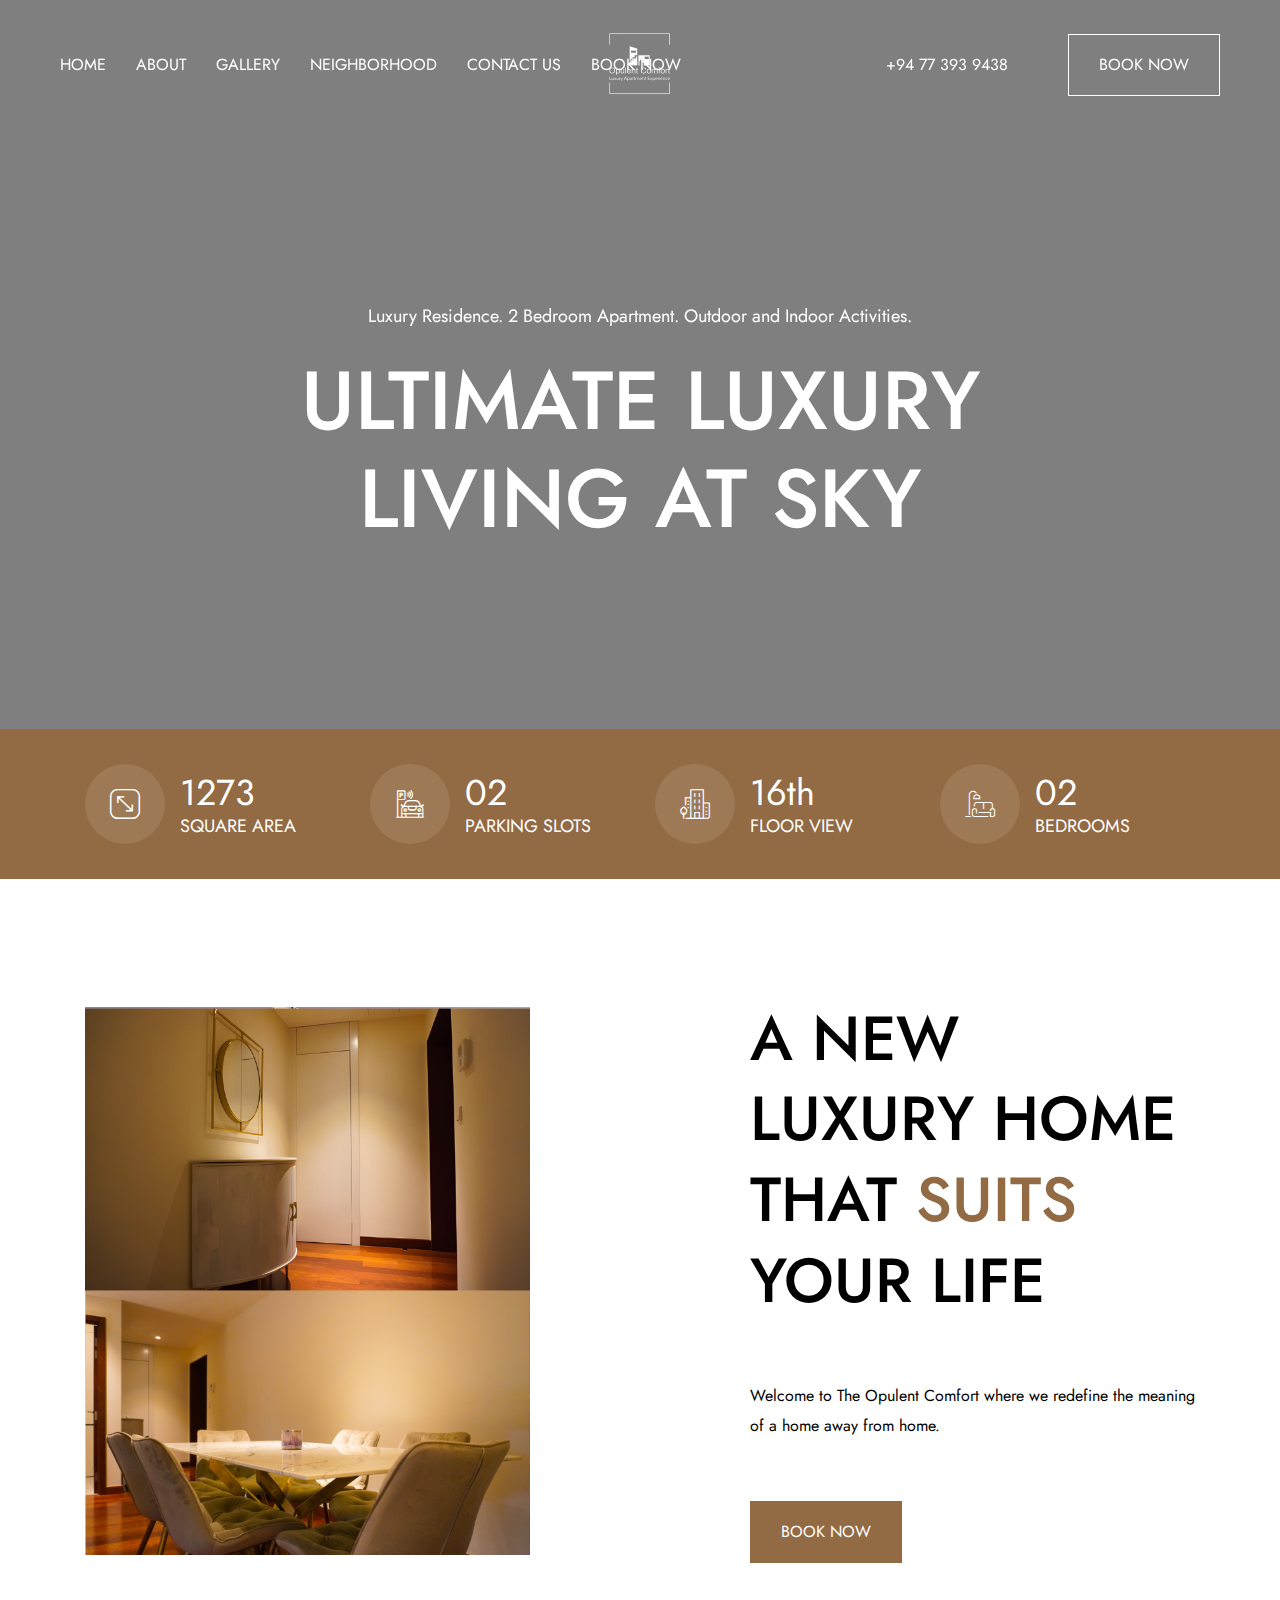
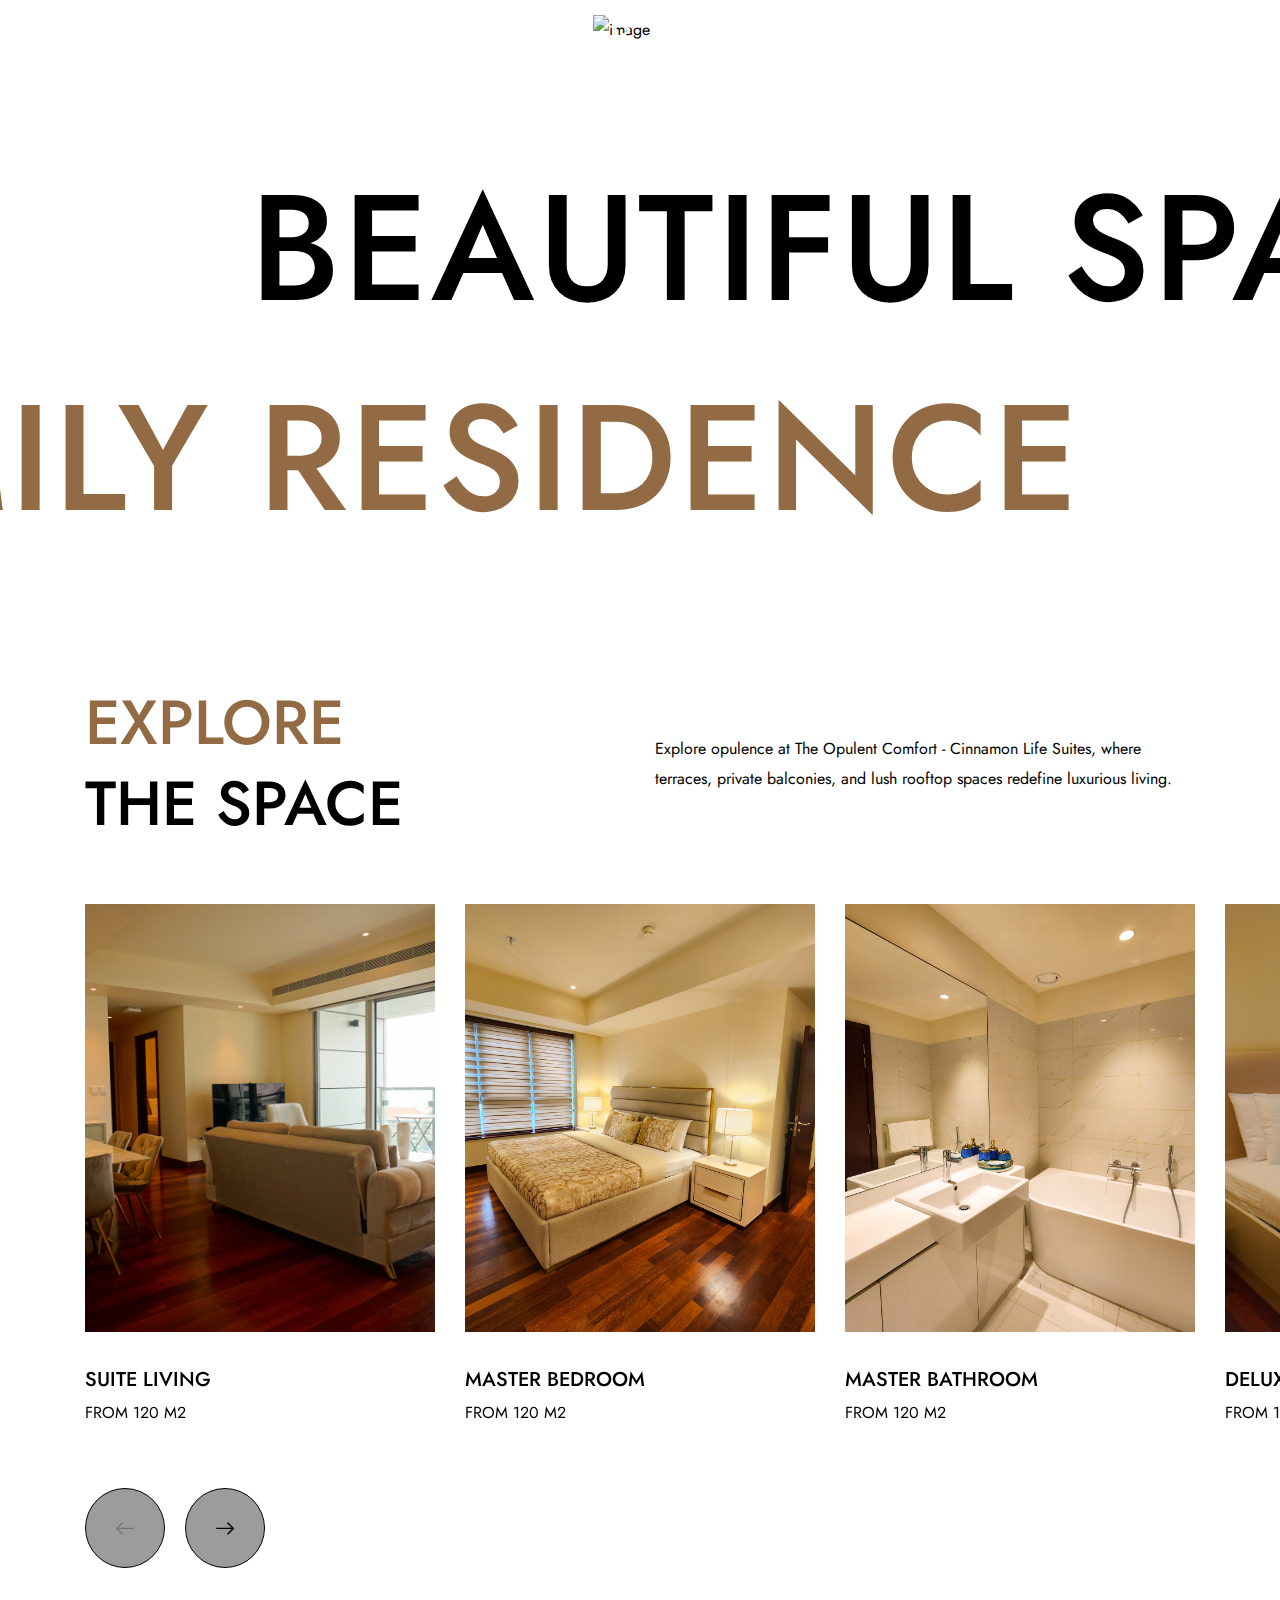
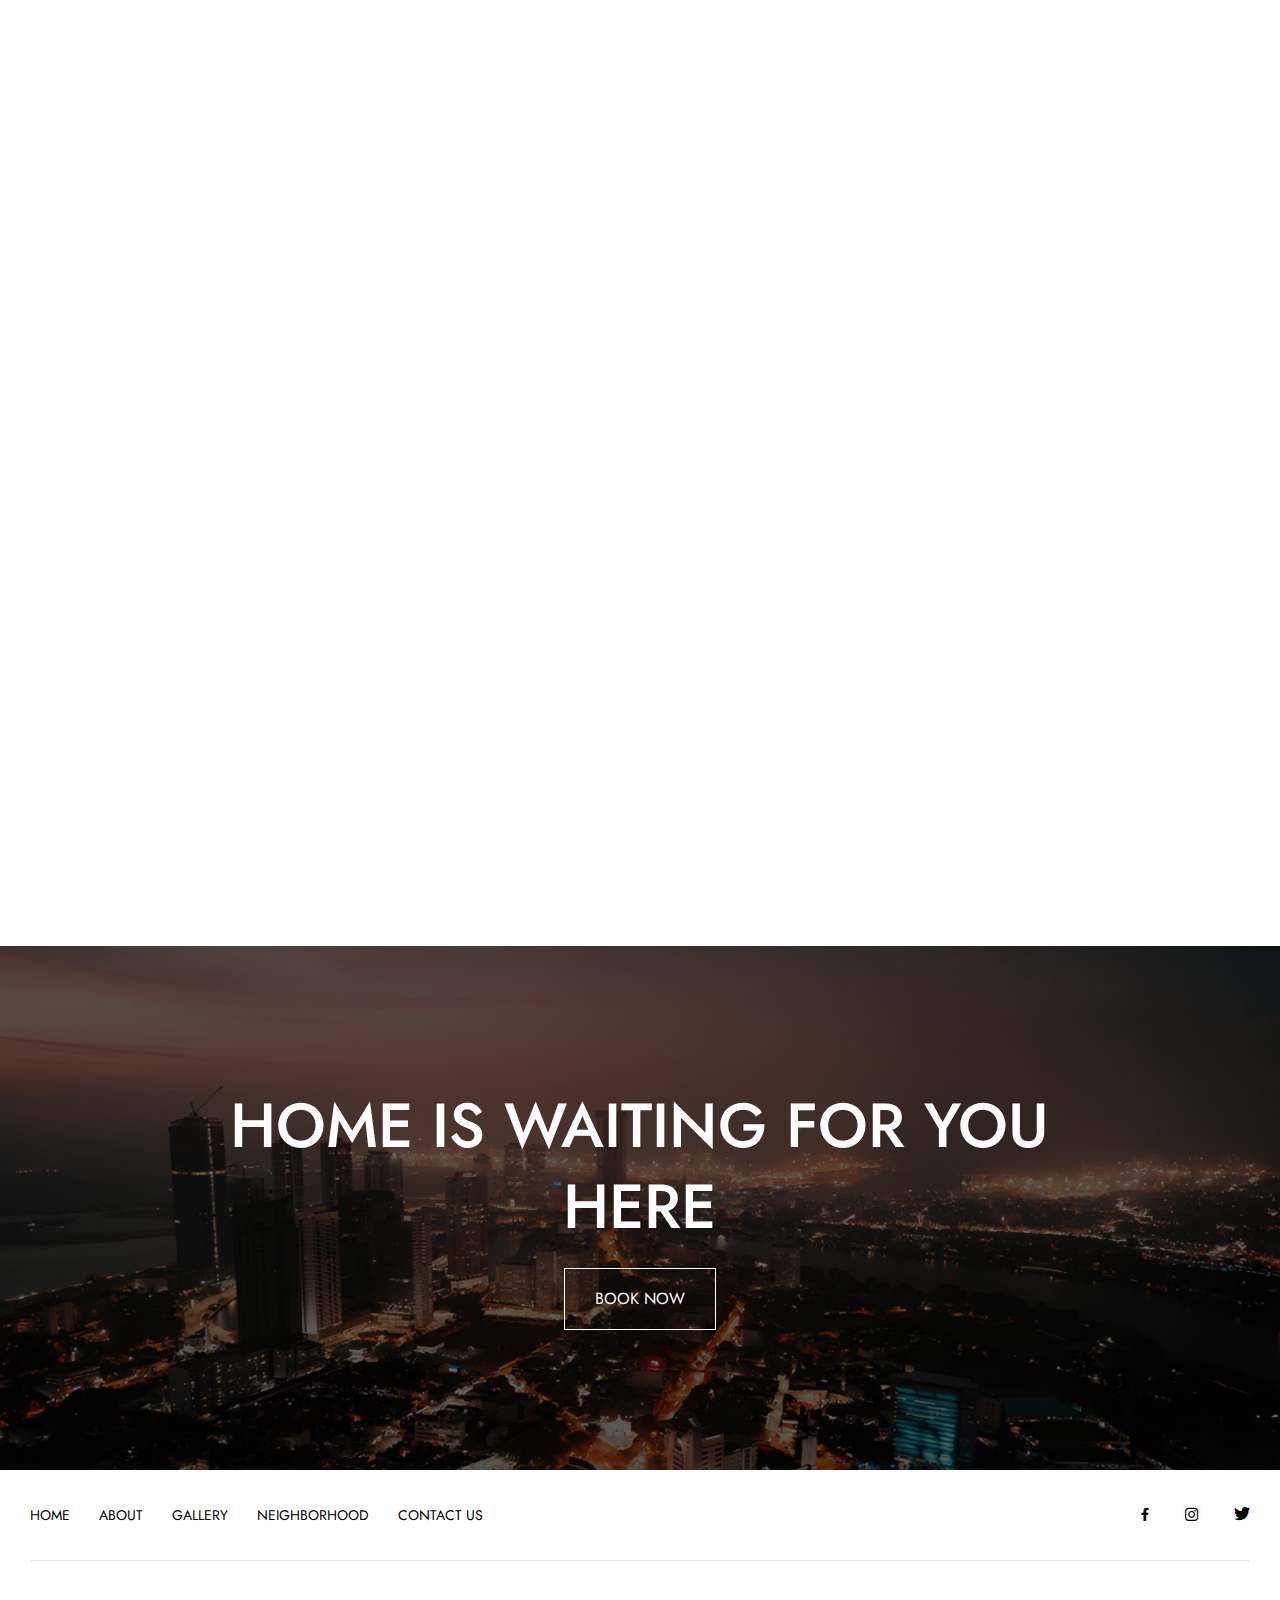
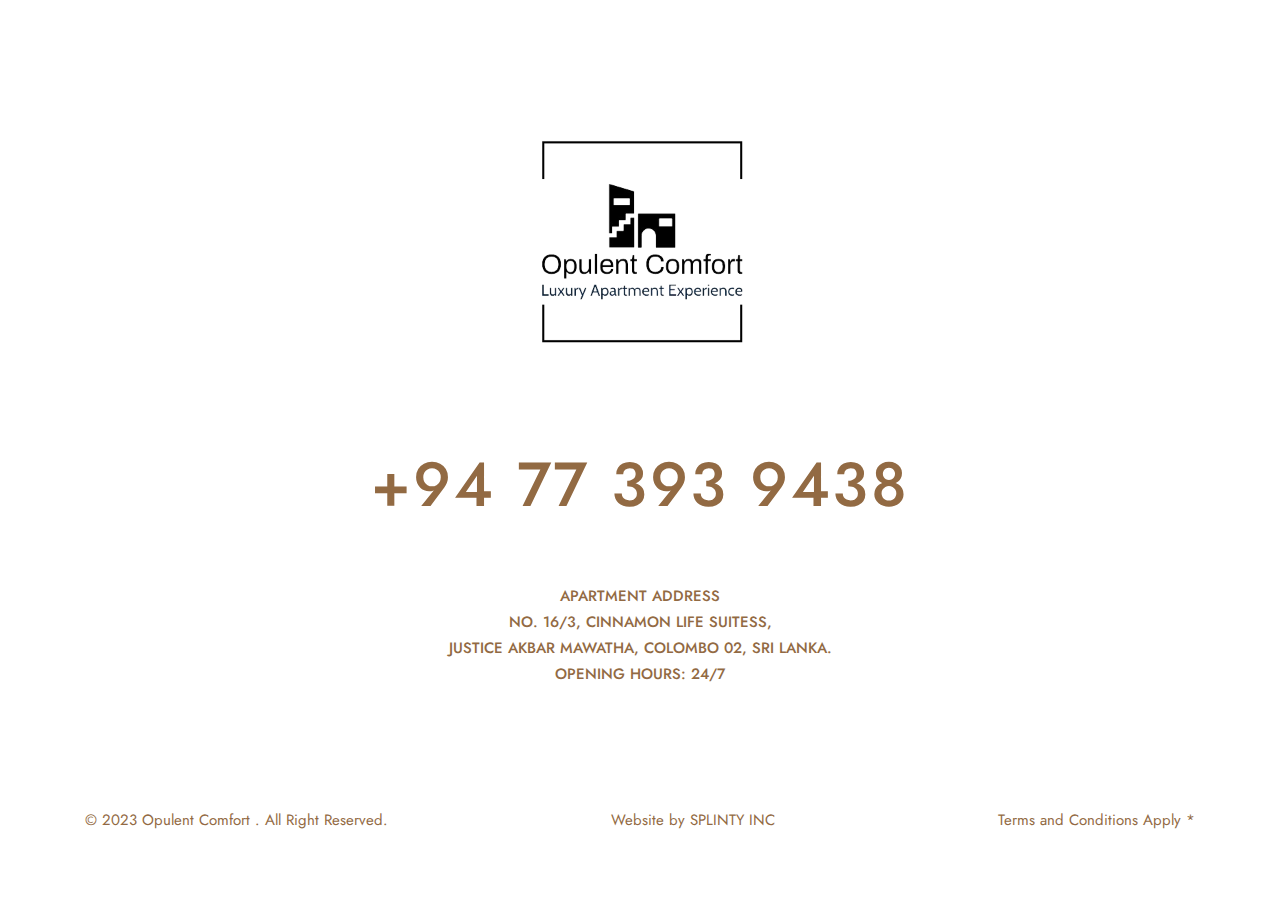
==== commit 000f68fd: "12th Commit" ====
--- a/Index.html
+++ b/Index.html
@@ -65,6 +65,10 @@
 
             <div class="headerMenu__item">
               <a href="contact.html">CONTACT US</a>
+            </div>
+
+            <div class="headerMenu__item">
+              <a href="https://ibe.channex.io/opulent">BOOK NOW</a>
             </div>
 
           </div>
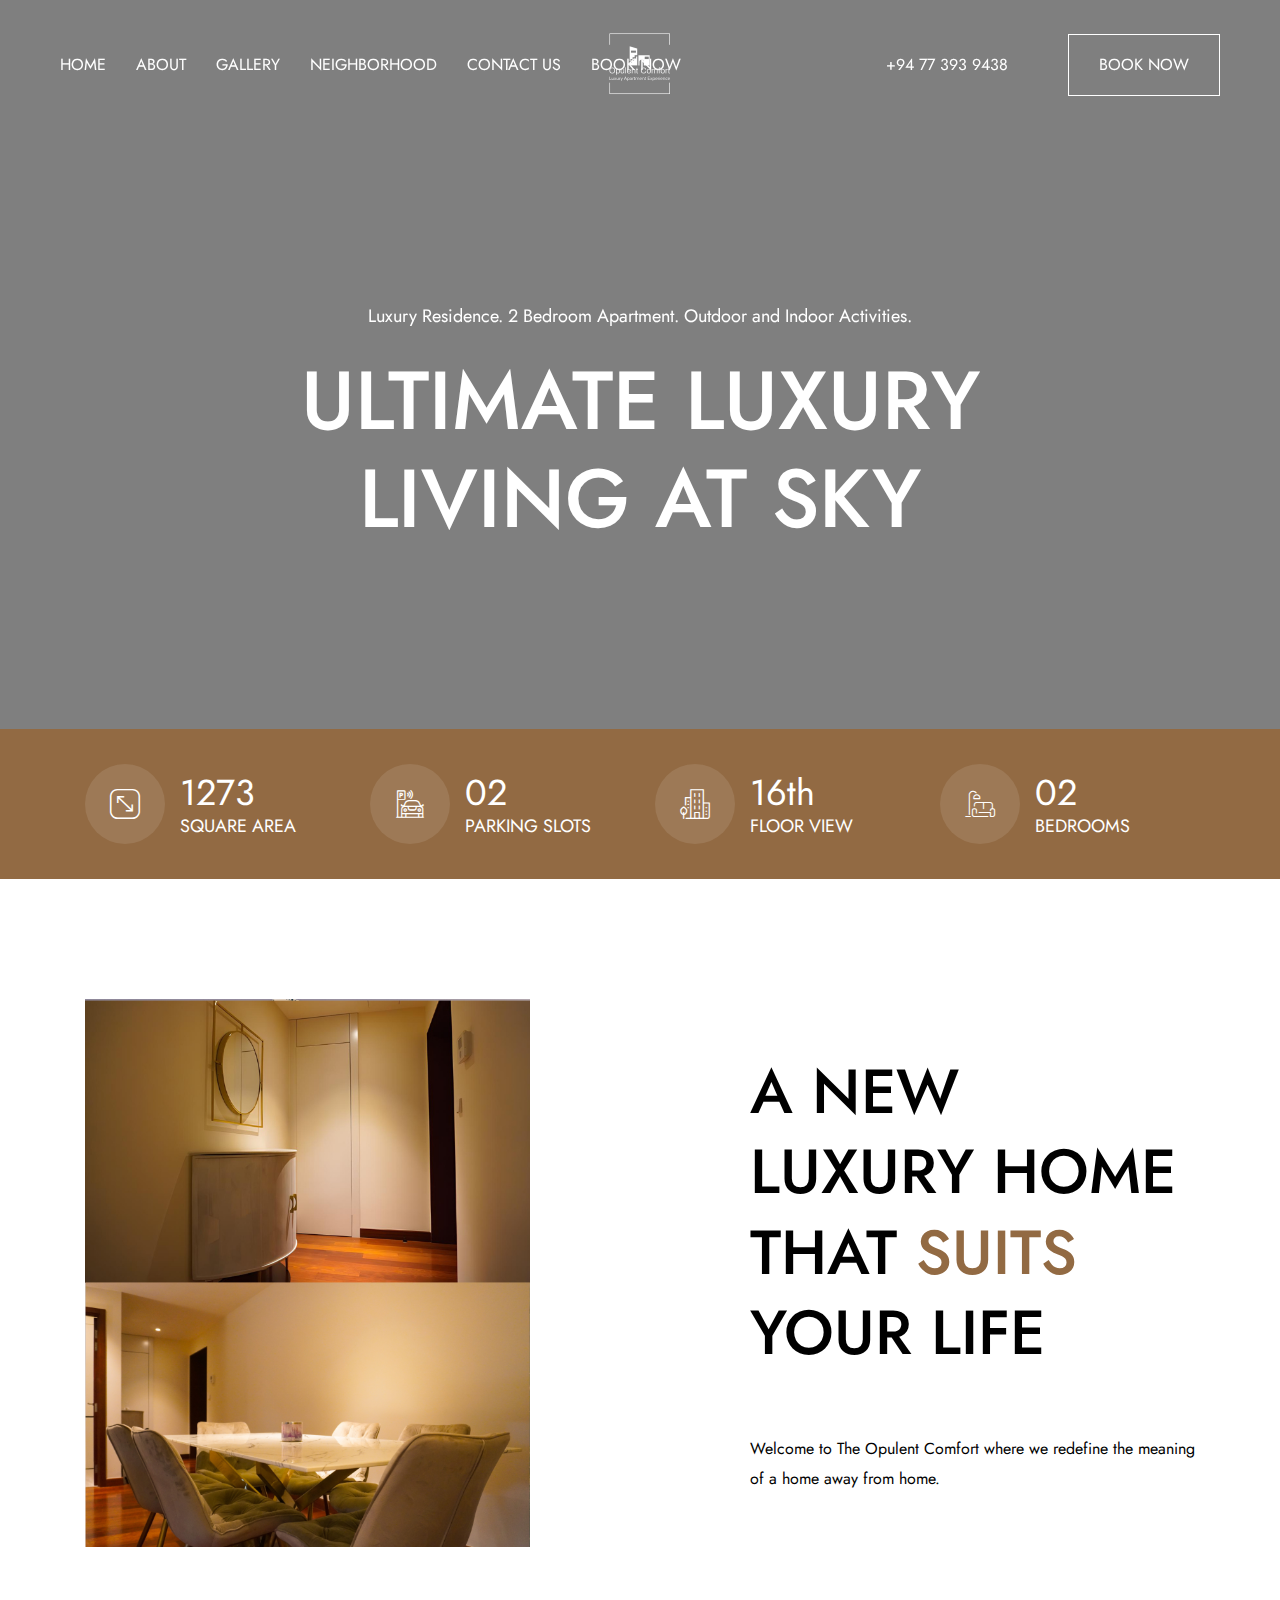
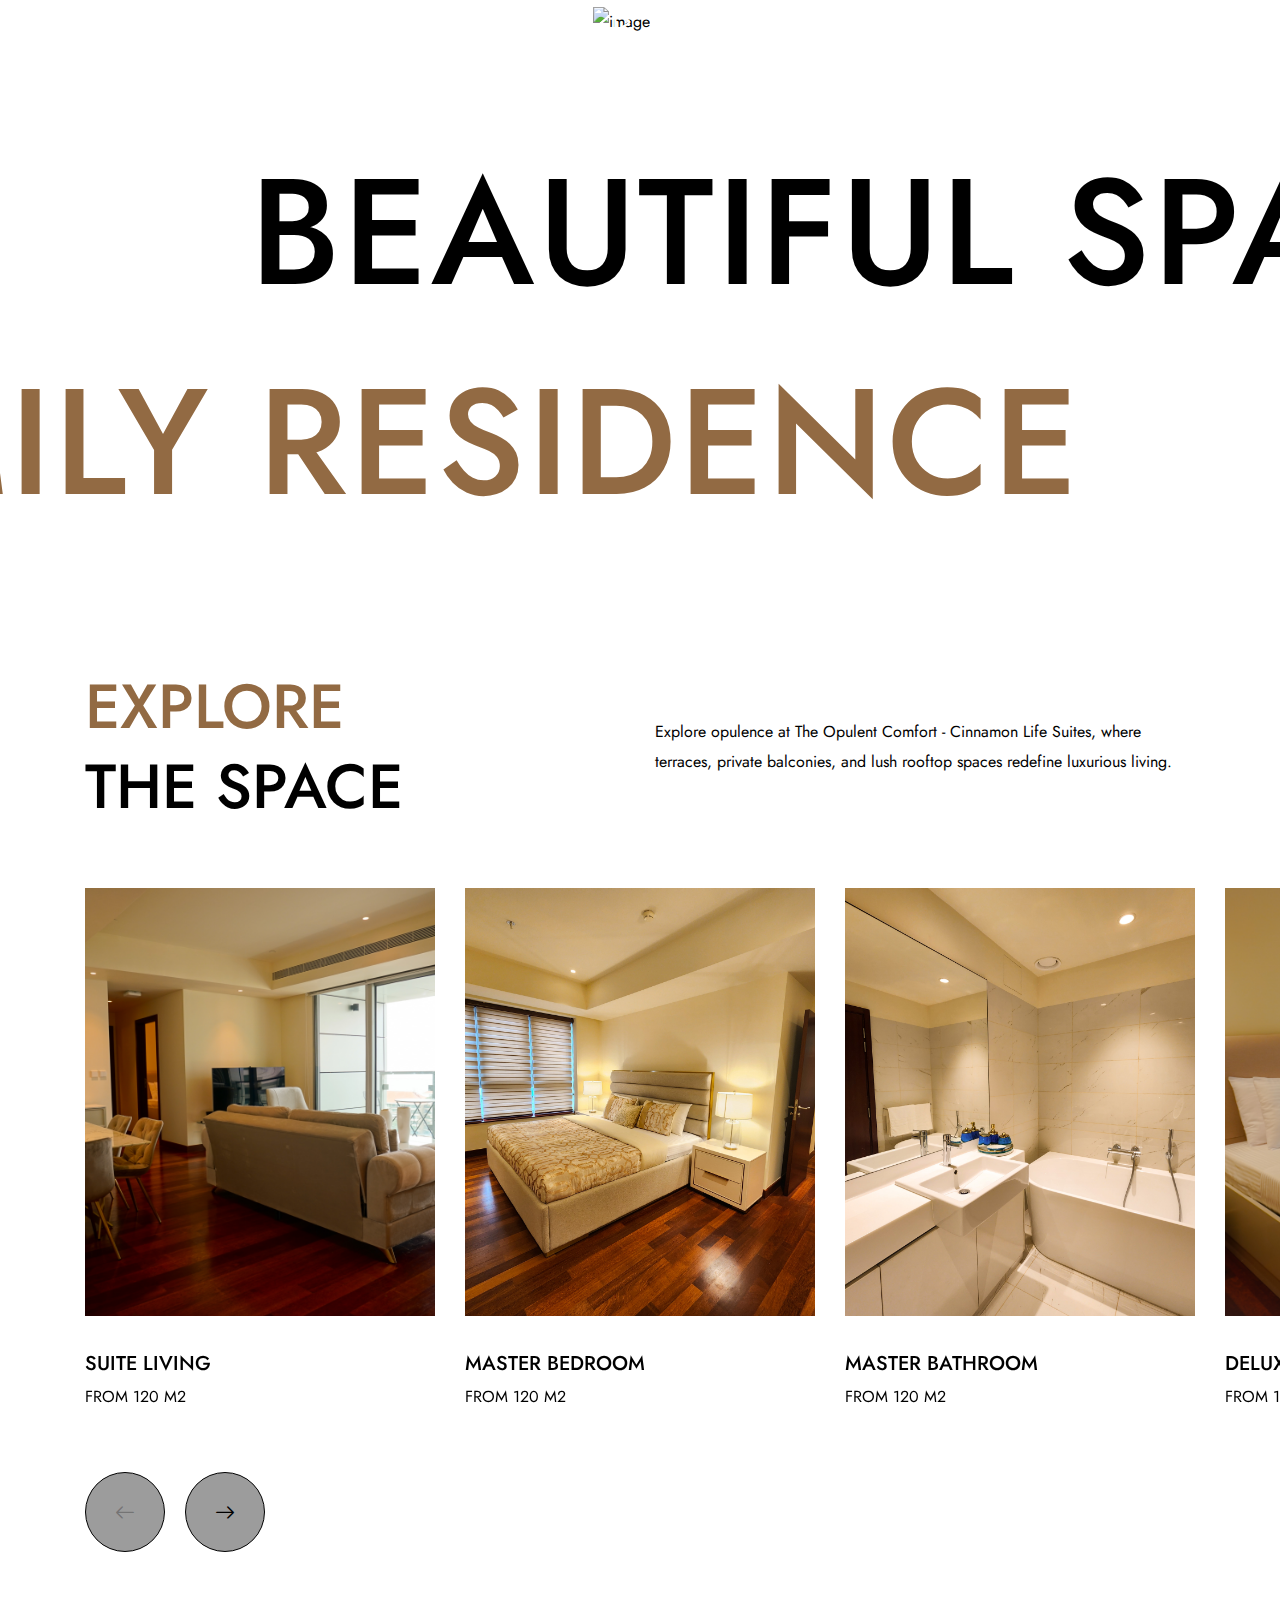
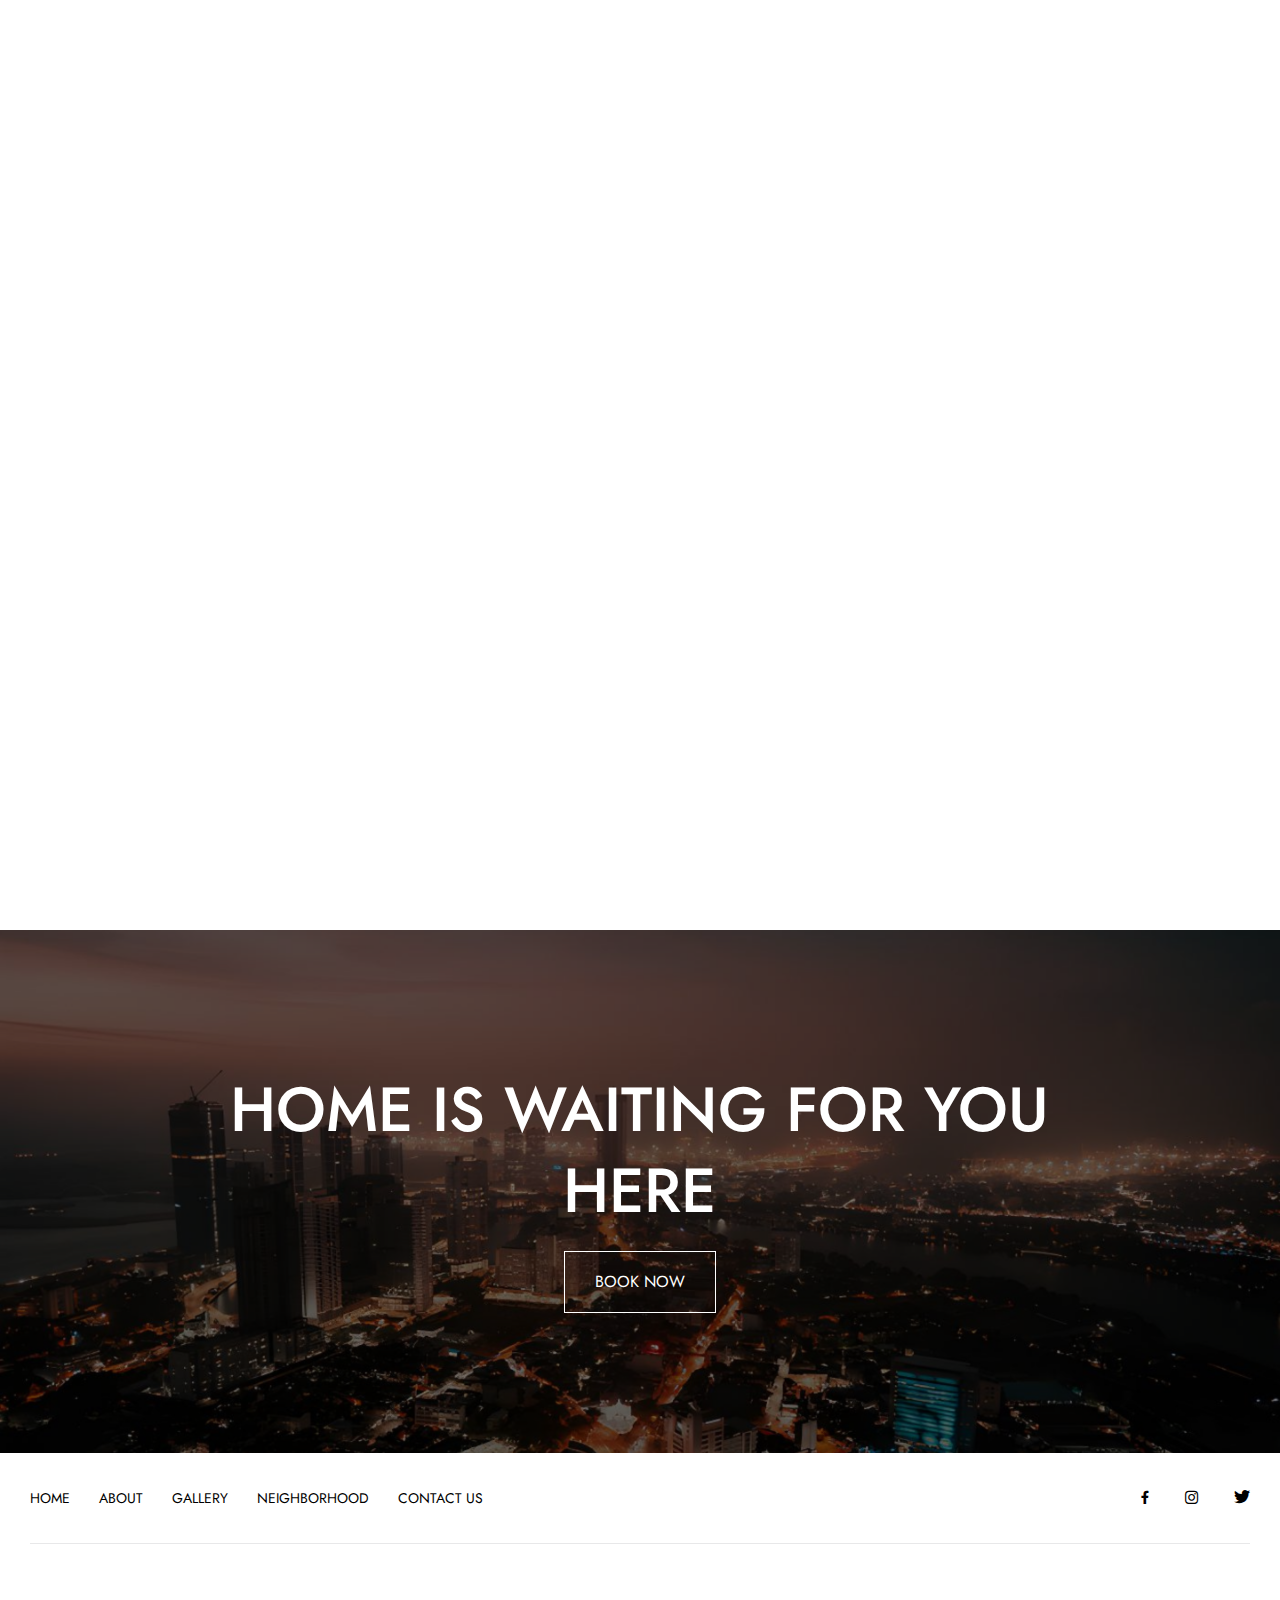
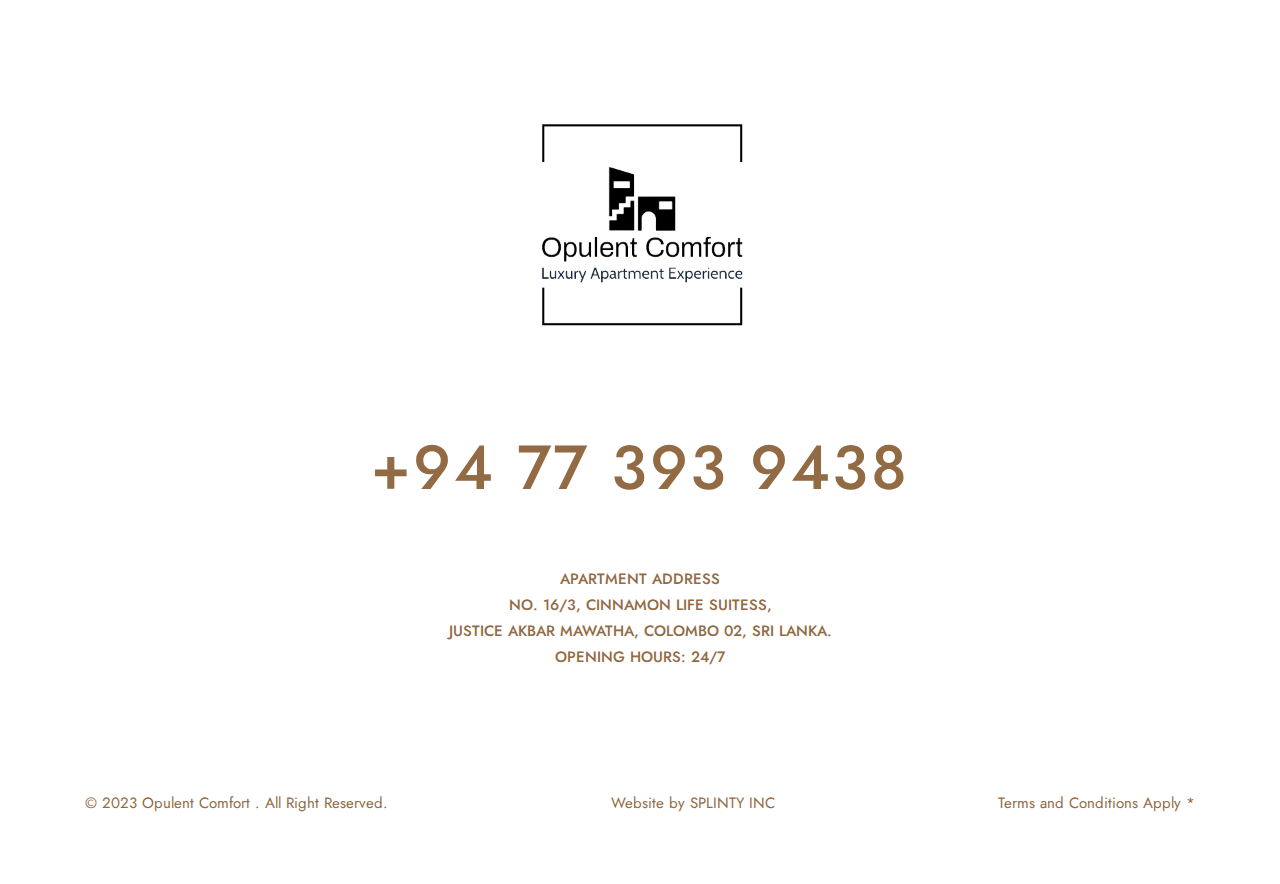
==== commit 7d6481b9: "13th commit" ====
--- a/Index.html
+++ b/Index.html
@@ -68,8 +68,8 @@
             </div>
 
             <div class="headerMenu__item">
-              <a href="https://ibe.channex.io/opulent">BOOK NOW</a>
-            </div>
+              <a href="https://ibe.channex.io/opulent" target="_blank">BOOK NOW</a>
+          </div>
 
           </div>
         </div>
@@ -300,10 +300,7 @@
             <p class="mt-60 md:mt-20">
               Welcome to The Opulent Comfort where we redefine the meaning of a home away from home.
             </p>
-
-            <div class="d-flex mt-60 md:mt-20">
-              <a href="https://ibe.channex.io/opulent" class="button -md -dark-1 bg-accent-1 text-white">BOOK NOW</a>
-            </div>
+            
           </div>
         </div>
       </div>
@@ -681,7 +678,7 @@
         </div>
 
         <div class="footer__socials">
-          <a href="https://www.facebook.com/" class="icon-facebook"></a>
+          <a href="http://facebook.com/opulentcomfortlk" class="icon-facebook"></a>
           <a href="https://www.instagram.com/opulentcomfortlk?igsh=MTg3M3JncXdreDh4eA==" class="icon-instagram"></a>
           <a href="https://twitter.com/" class="icon-twitter"></a>
         </div>
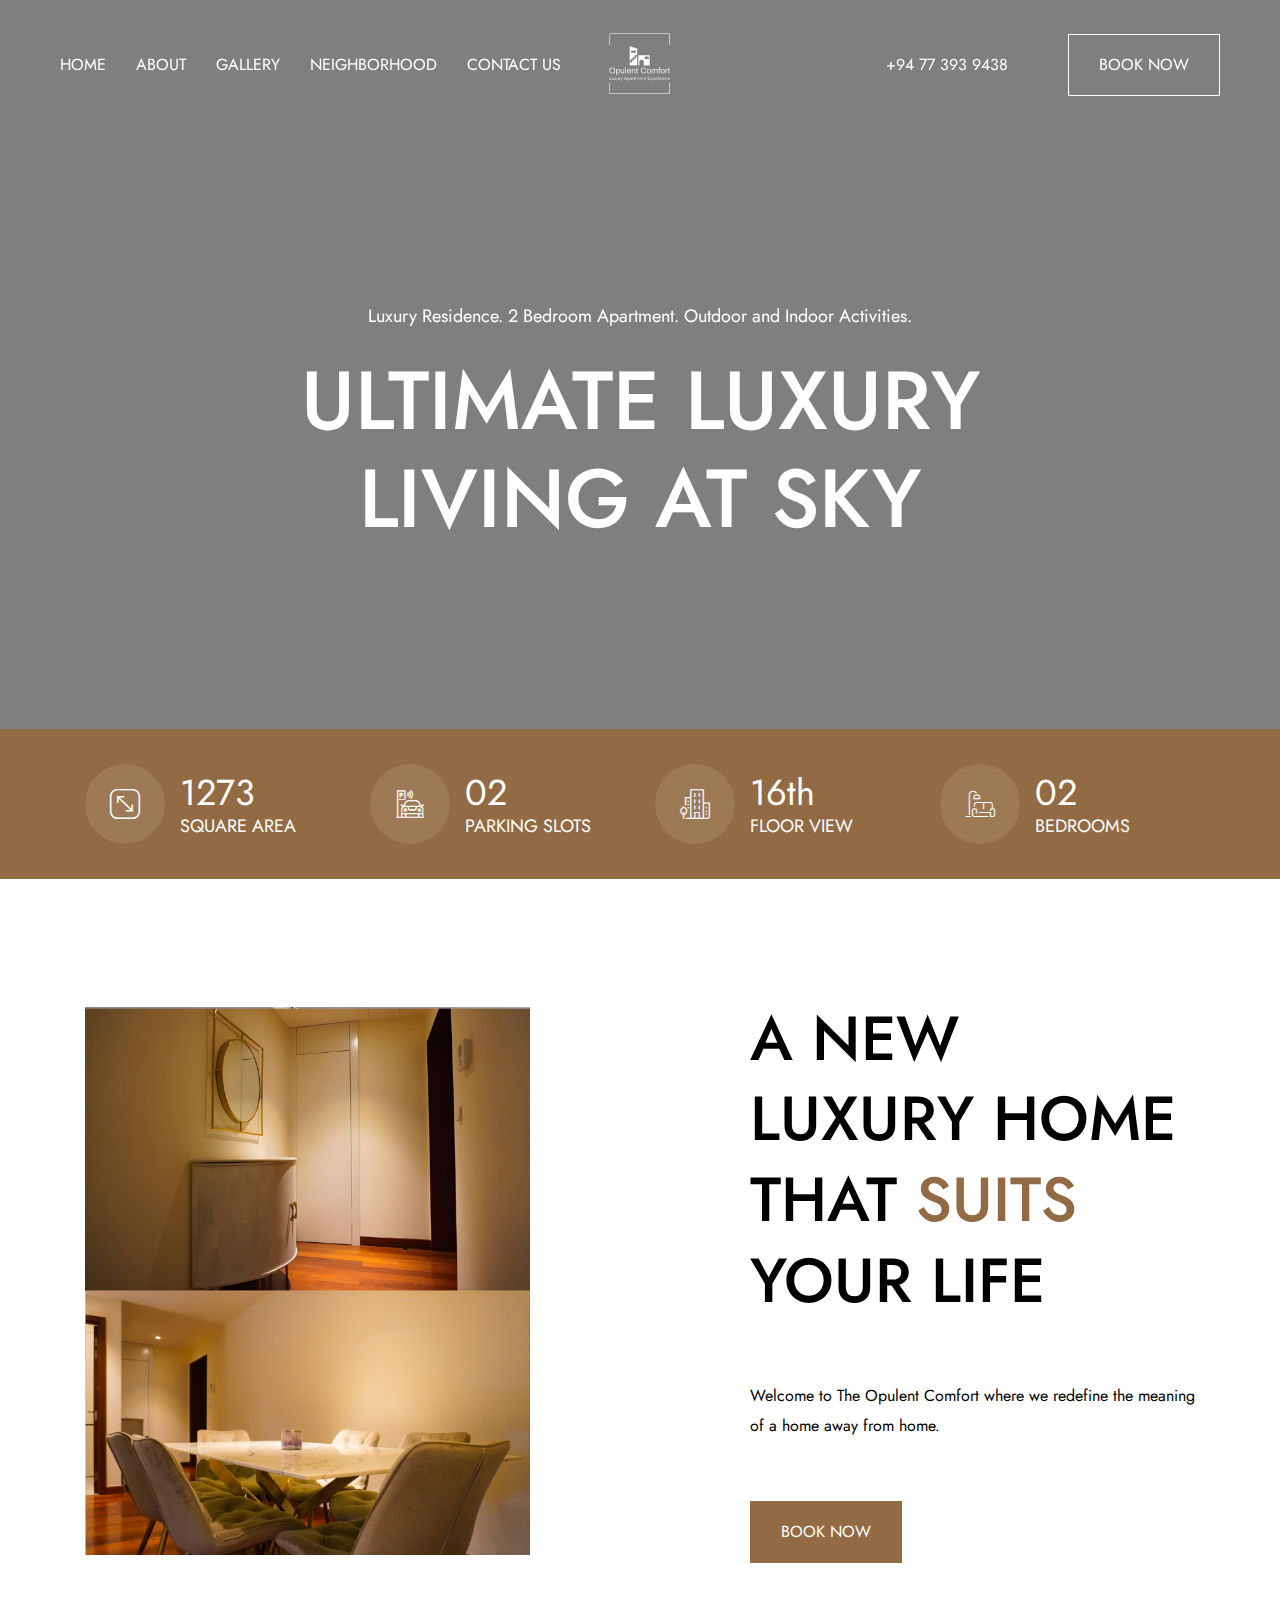
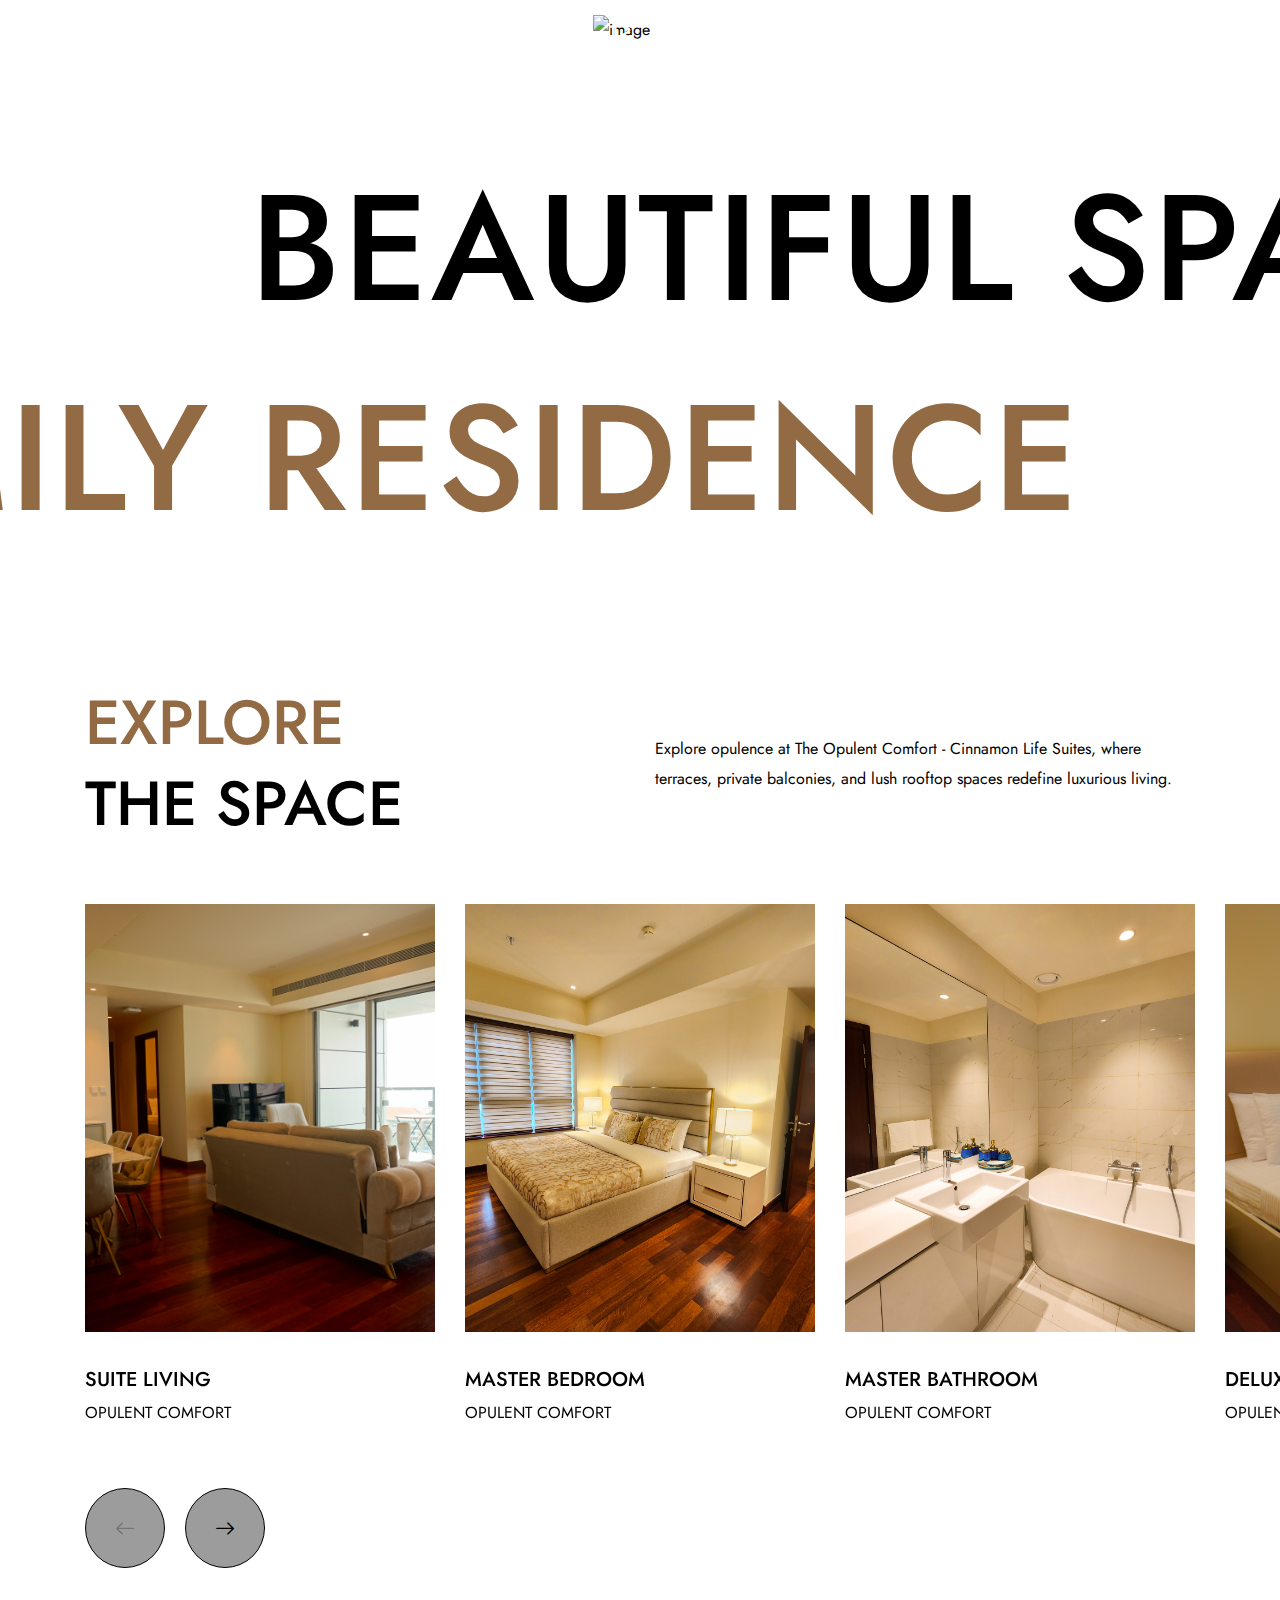
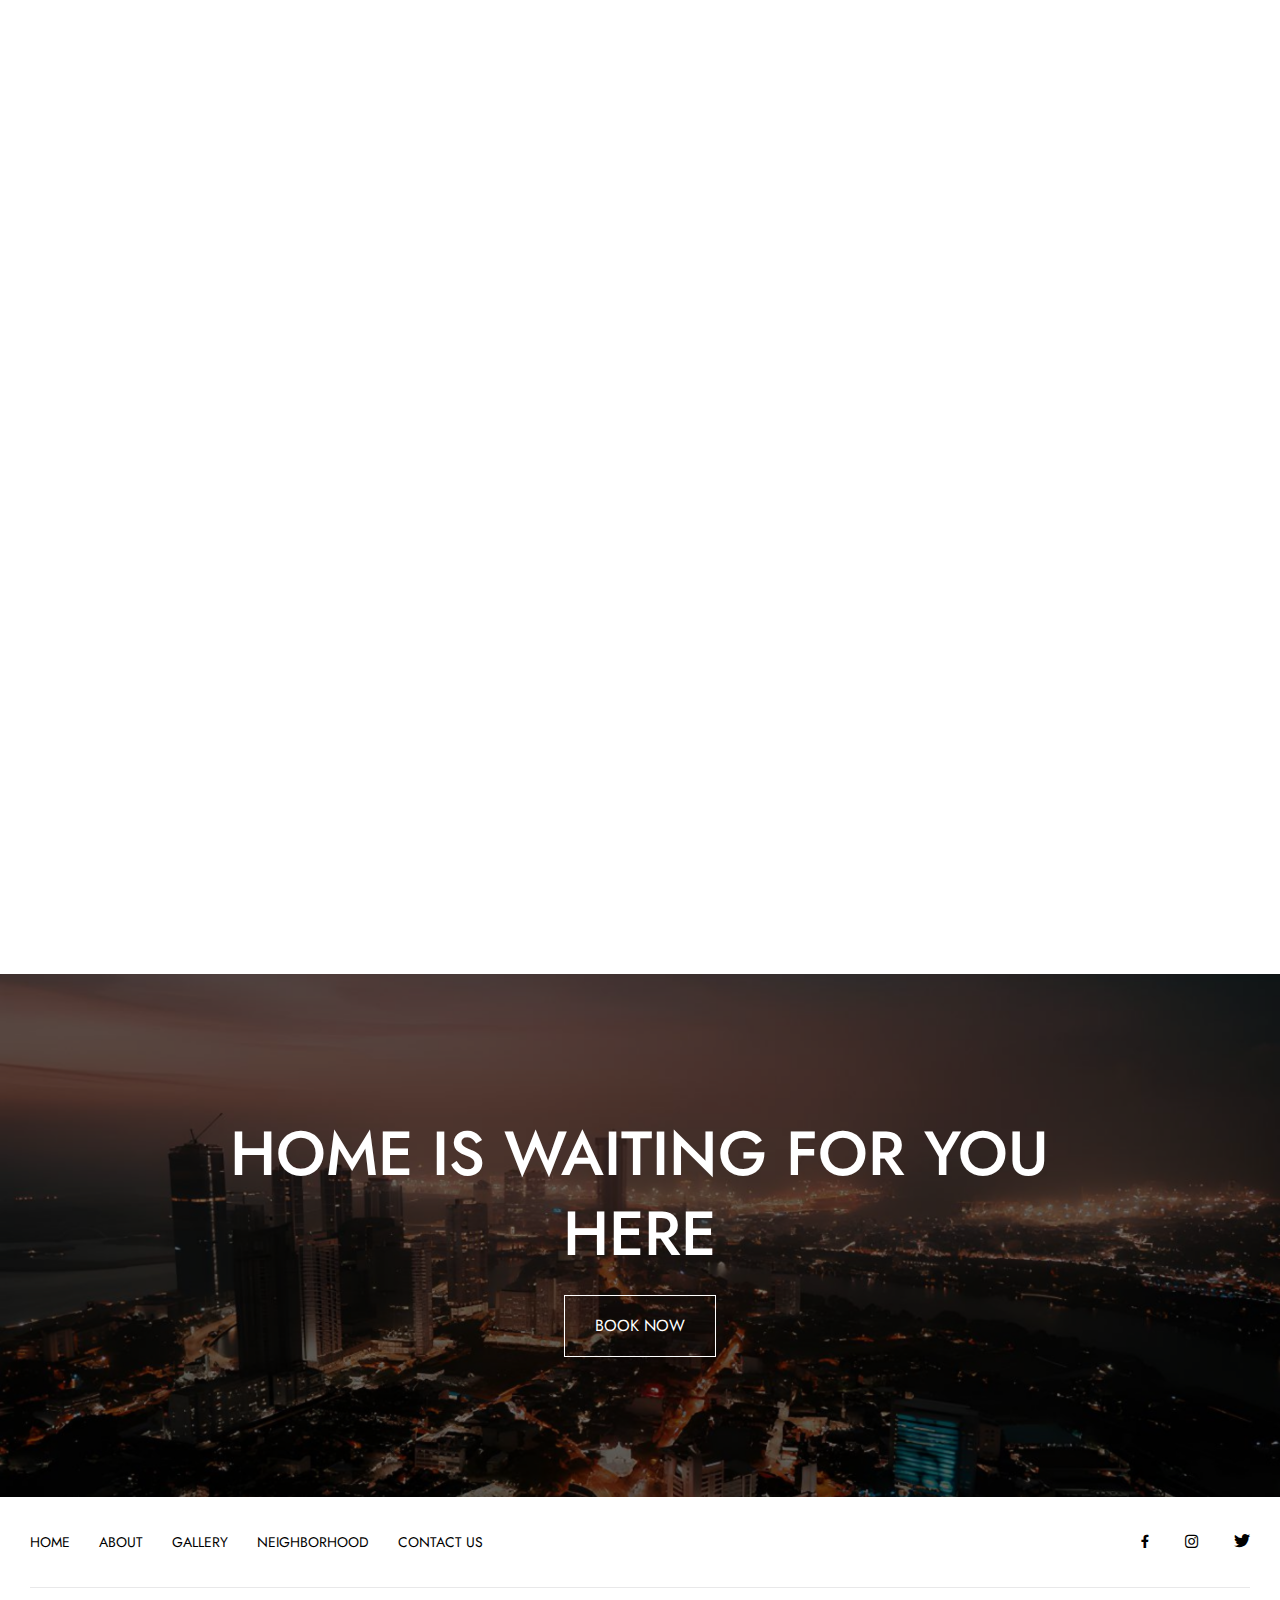
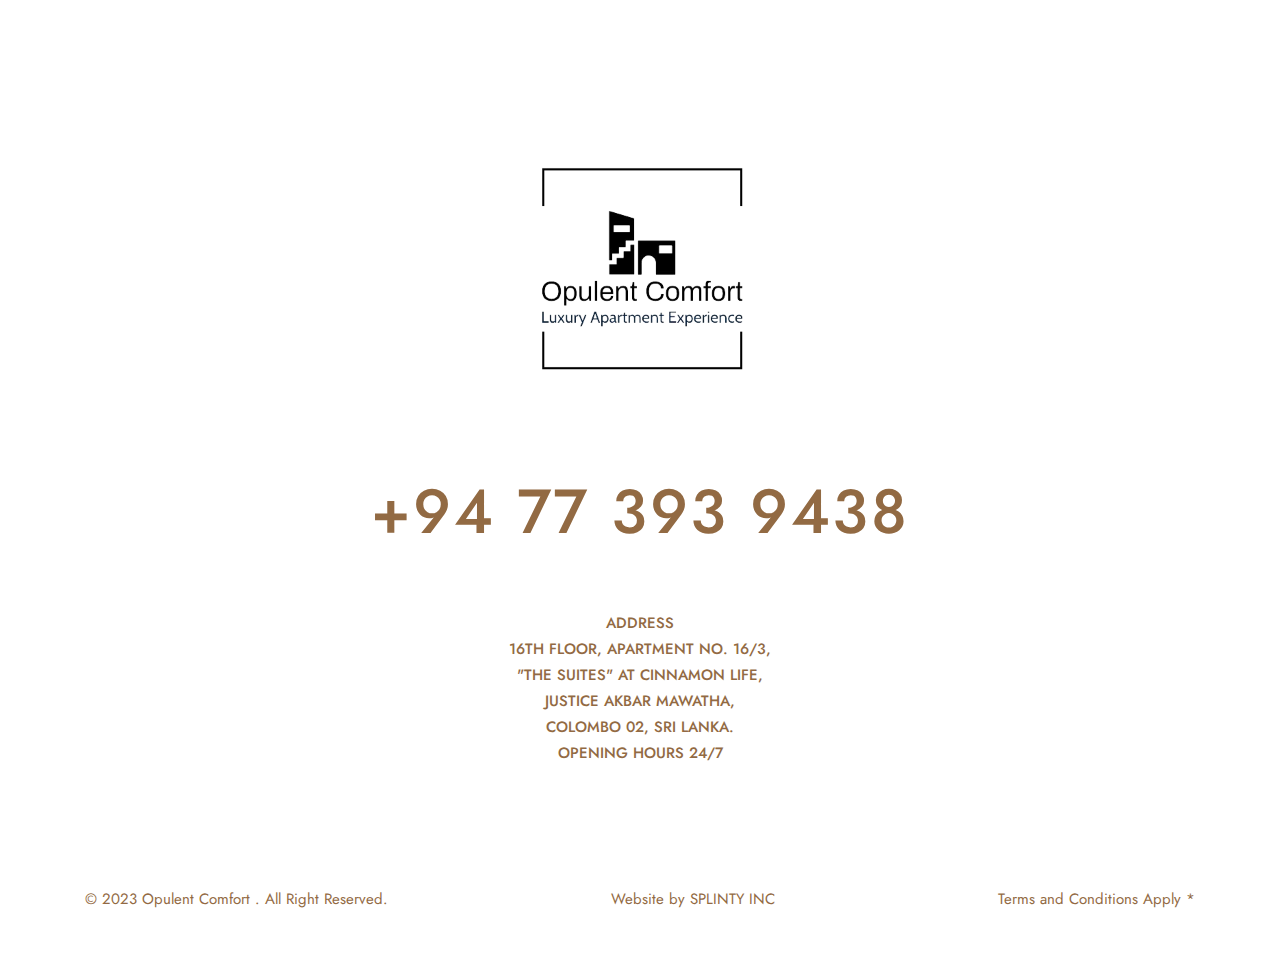
==== commit 241202d1: "14th Commit" ====
--- a/Index.html
+++ b/Index.html
@@ -66,10 +66,6 @@
             <div class="headerMenu__item">
               <a href="contact.html">CONTACT US</a>
             </div>
-
-            <div class="headerMenu__item">
-              <a href="https://ibe.channex.io/opulent" target="_blank">BOOK NOW</a>
-          </div>
 
           </div>
         </div>
@@ -128,7 +124,7 @@
           </div>
 
           <div class="menuNav__item">
-            <a href="Index.html">
+            <a href="index.html">
               HOME
             </a>
           </div>
@@ -300,7 +296,10 @@
             <p class="mt-60 md:mt-20">
               Welcome to The Opulent Comfort where we redefine the meaning of a home away from home.
             </p>
-            
+
+            <div class="d-flex mt-60 md:mt-20">
+              <a href="https://ibe.channex.io/opulent" class="button -md -dark-1 bg-accent-1 text-white">BOOK NOW</a>
+            </div>
           </div>
         </div>
       </div>
@@ -333,7 +332,7 @@
           <div class="swiper-wrapper">
 
             <div class="swiper-slide">
-              <a href="#" class="imageCard -type-2 hover-btn-explore">
+              <a href="gallery.html" class="imageCard -type-2 hover-btn-explore">
                 <div class="imageCard__image relative ratio ratio-45:55">
                   <img src="img/The Opulent Comfort/Living Room Pic 2.jpg" alt="image" class="img-ratio">
 
@@ -343,7 +342,7 @@
                 </div>
 
                 <h3 class="imageCard__title text-dark-1">SUITE LIVING</h3>
-                <p class="imageCard__text text-dark-1">FROM 120 M2</p>
+                <p class="imageCard__text text-dark-1">OPULENT COMFORT</p>
               </a>
             </div>
 
@@ -358,7 +357,7 @@
                 </div>
 
                 <h3 class="imageCard__title text-dark-1">MASTER BEDROOM</h3>
-                <p class="imageCard__text text-dark-1">FROM 120 M2</p>
+                <p class="imageCard__text text-dark-1">OPULENT COMFORT</p>
               </a>
             </div>
 
@@ -373,7 +372,7 @@
                 </div>
 
                 <h3 class="imageCard__title text-dark-1">MASTER BATHROOM</h3>
-                <p class="imageCard__text text-dark-1">FROM 120 M2</p>
+                <p class="imageCard__text text-dark-1">OPULENT COMFORT</p>
               </a>
             </div>
 
@@ -388,7 +387,7 @@
                 </div>
 
                 <h3 class="imageCard__title text-dark-1">DELUXE BEDROOM</h3>
-                <p class="imageCard__text text-dark-1">FROM 120 M2</p>
+                <p class="imageCard__text text-dark-1">OPULENT COMFORT</p>
               </a>
             </div>
 
@@ -404,7 +403,7 @@
                 </div>
 
                 <h3 class="imageCard__title text-dark-1">DELUXE BATHROOM</h3>
-                <p class="imageCard__text text-dark-1">FROM 120 M2</p>
+                <p class="imageCard__text text-dark-1">OPULENT COMFORT</p>
               </a>
             </div>
 
@@ -419,7 +418,7 @@
                 </div>
 
                 <h3 class="imageCard__title text-dark-1">SUITE KITCHEN</h3>
-                <p class="imageCard__text text-dark-1">FROM 120 M2</p>
+                <p class="imageCard__text text-dark-1">OPULENT COMFORT</p>
               </a>
             </div>
 
@@ -459,7 +458,7 @@
                 </div>
 
                 <div class="col-xl-4">
-                  <p class="mb-60 md:mb-30 md:mt-30">From the vibrant ground level plaza to the terraces, privategardens, balconies and lush rooftop work spaces, Costix offersan array of amenities …</p>
+                  <p class="mb-60 md:mb-30 md:mt-30">Experience an array of amenities at The Opulent Comfort - Cinnamon Life Suites, from vibrant terraces, gardens, balconies, and lush rooftop workspaces.</p>
 
                   <div class="">
                     <div class="d-flex justify-between border-bottom-accent-2 pb-15 mb-15">
@@ -670,7 +669,7 @@
     <footer class="footer -type-1 -accent-2 bg-dark-4">
       <div class="footer__top">
         <div class="footer__links">
-          <a href="Index.html">HOME</a>
+          <a href="index.html">HOME</a>
           <a href="about.html">ABOUT</a>
           <a href="gallery.html">GALLERY</a>
           <a href="neighborhood.html">NEIGHBORHOOD</a>
@@ -692,16 +691,19 @@
         </div>
 
         <div class="footer__number">+94 77 393 9438</div>
-        <div class="footer__mainContent">
-          <h4 class="fw-500">Apartment Address</h4>
-          <h4 class="fw-500">
-            No. 16/3, Cinnamon Life Suitess,
-          </h4>
-          <h4 class="fw-500">
-            Justice Akbar Mawatha, Colombo 02, Sri Lanka.<br>
-            Opening hours: 24/7 
-          </h4>
-        </div>
+          <div class="footer__mainContent">
+            <h4 class="fw-500">Address</h4>
+            <h4 class="fw-500">
+              16th Floor, Apartment No. 16/3,
+            </h4>
+            <h4 class="fw-500">
+              "The Suites" at Cinnamon Life,<br>
+              Justice Akbar Mawatha, <br>
+              Colombo 02, Sri Lanka.<br>
+              Opening hours 24/7 
+            </h4>
+           </div>
+         </div>
       </div>
 
       <div class="container">
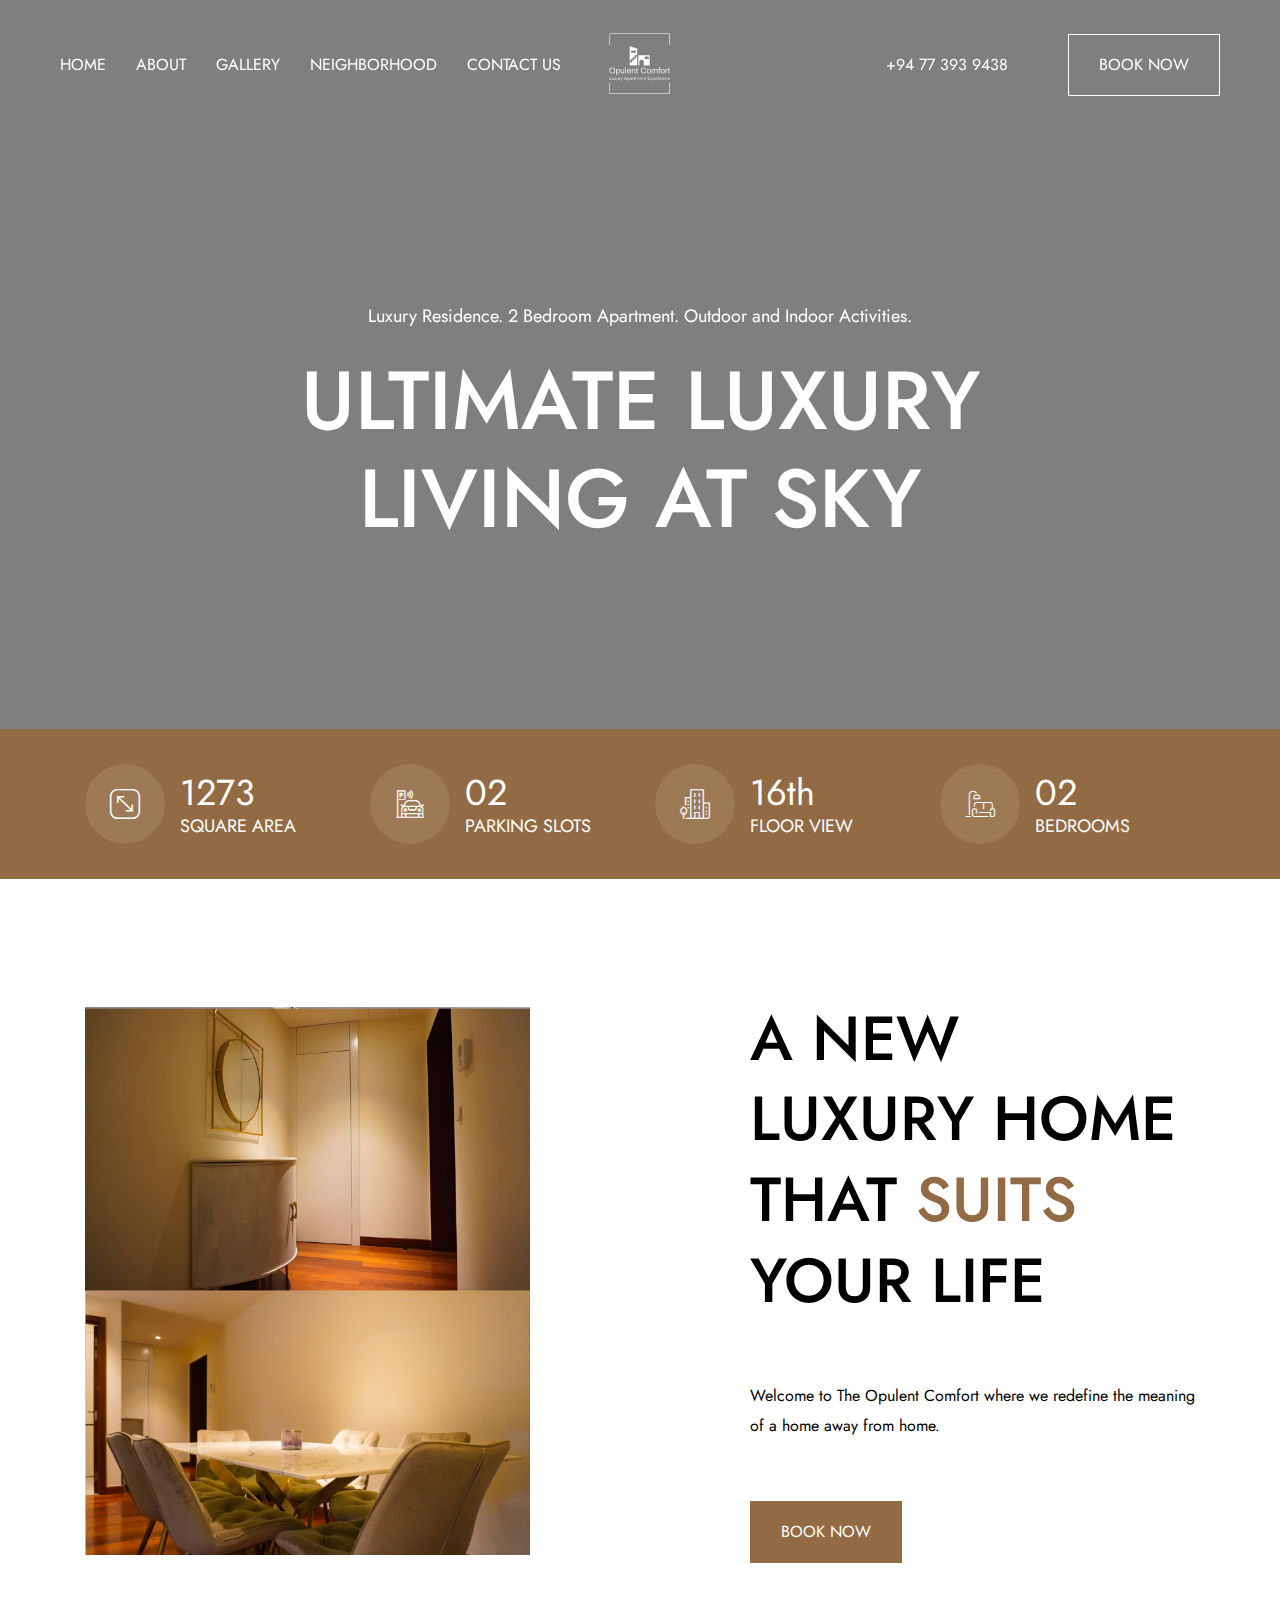
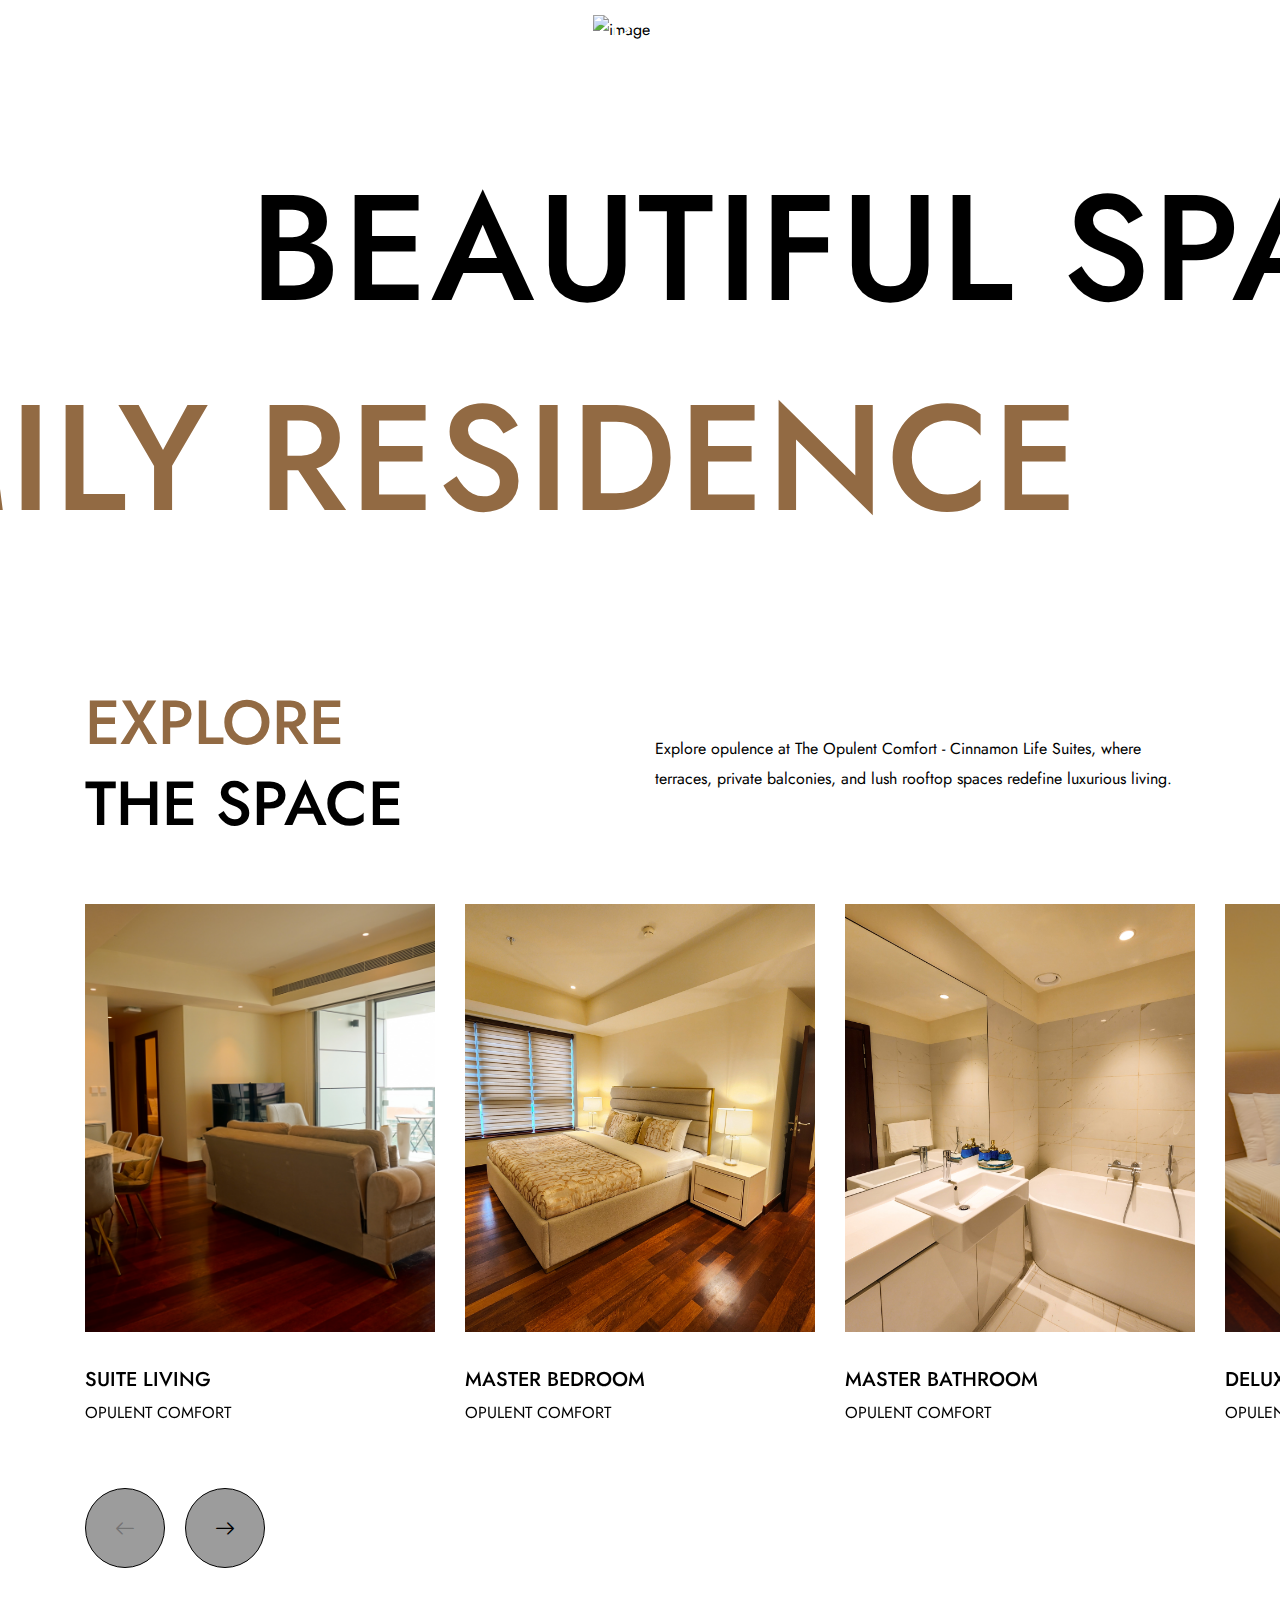
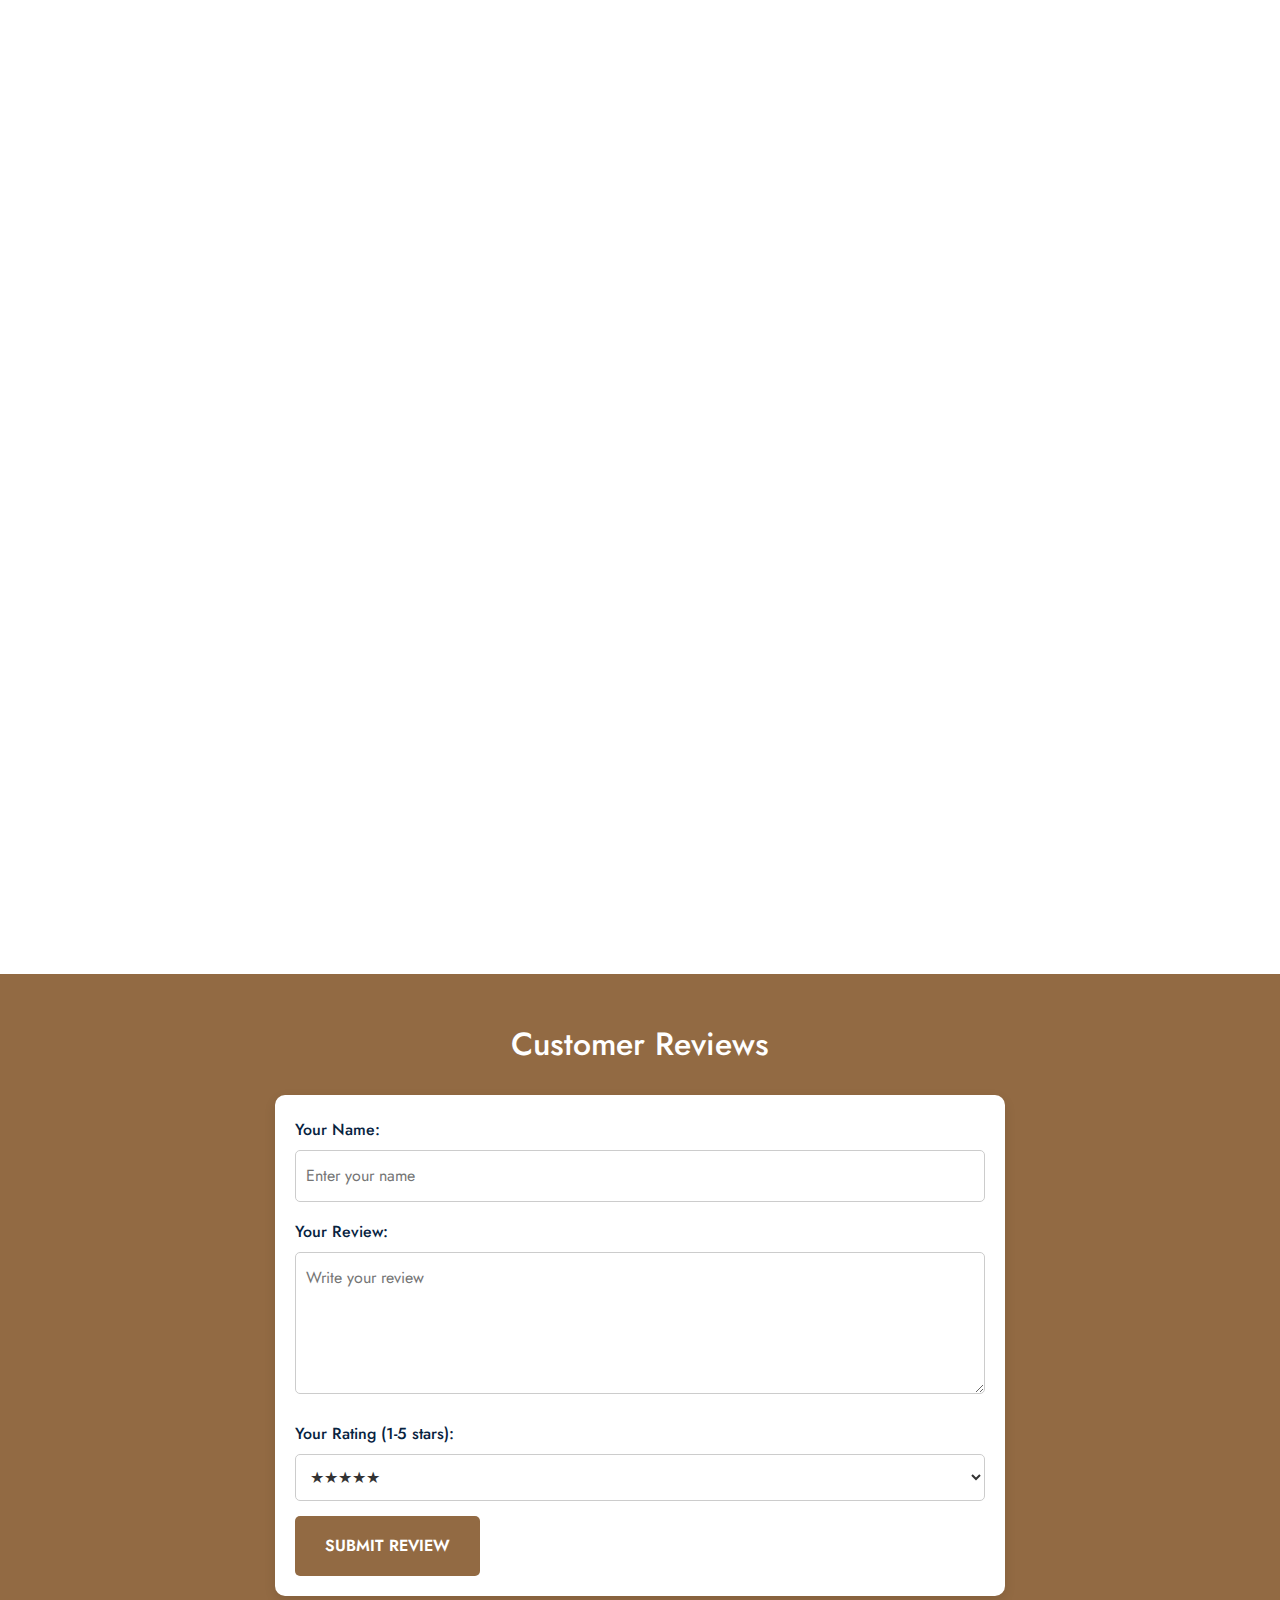
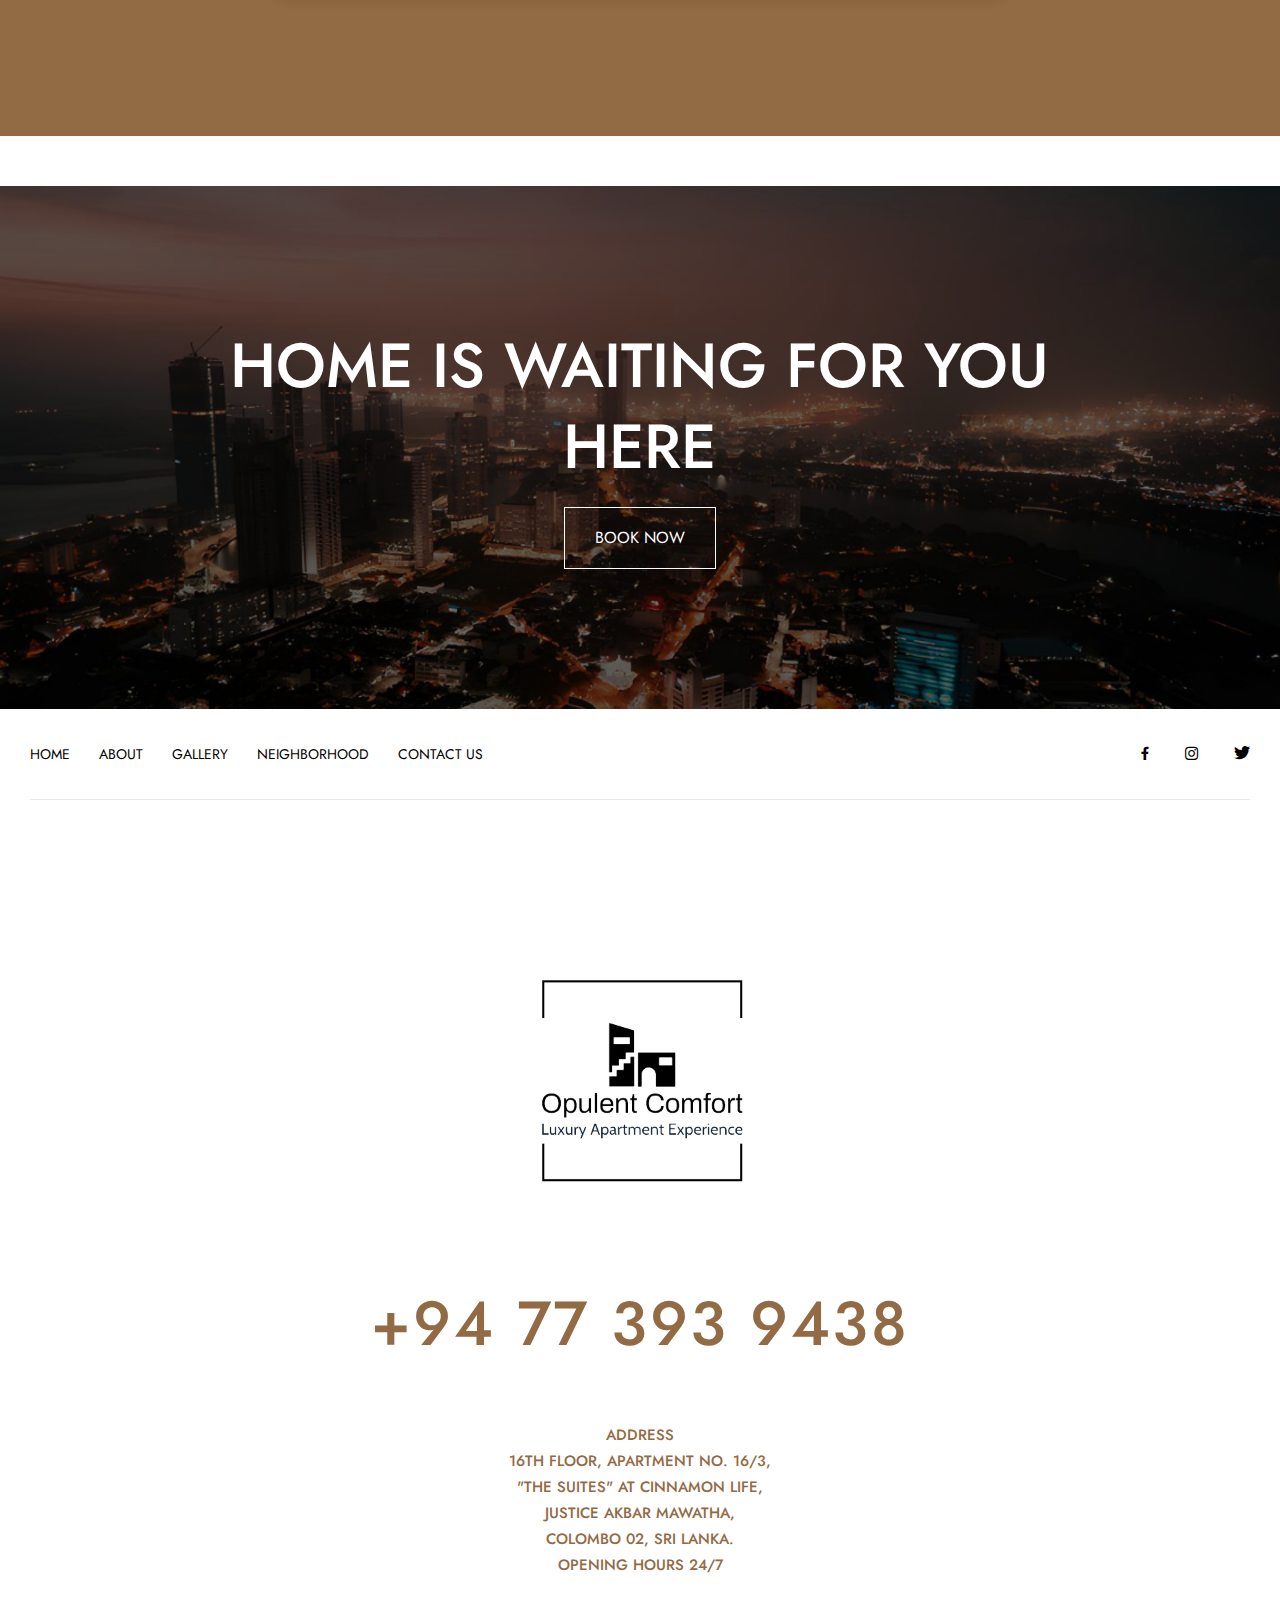
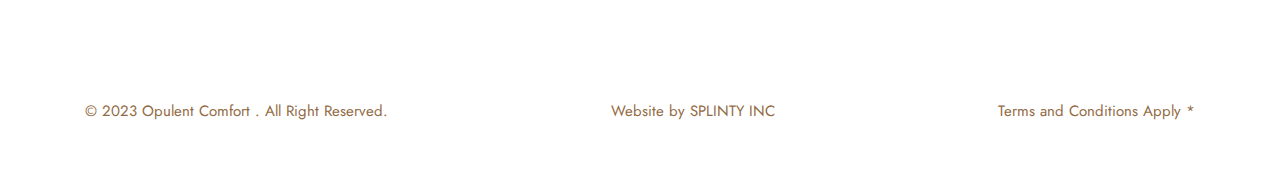
==== commit 0ecba441: "push" ====
--- a/Index.html
+++ b/Index.html
@@ -9,12 +9,185 @@
 
   <!-- Google fonts -->
   <link rel="preconnect" href="https://fonts.googleapis.com/">
+  <link rel="icon" href="/favicon.ico" type="image/x-icon">
   <link rel="preconnect" href="https://fonts.gstatic.com/" crossorigin>
   <link href="https://fonts.googleapis.com/css2?family=Jost:wght@400;500;600&amp;display=swap" rel="stylesheet">
 
   <!-- Stylesheets -->
   <link rel="stylesheet" href="css/vendors.css">
   <link rel="stylesheet" href="css/main.css">
+
+<!-- Firebase App (the core Firebase SDK) -->
+<script src="https://www.gstatic.com/firebasejs/9.17.2/firebase-app-compat.js"></script>
+
+<!-- Add Firebase products that you want to use -->
+<script src="https://www.gstatic.com/firebasejs/9.17.2/firebase-firestore-compat.js"></script>
+
+<!-- Swiper's CSS -->
+<link rel="stylesheet" href="https://unpkg.com/swiper/swiper-bundle.min.css" />
+
+
+<script>
+  // Your web app's Firebase configuration
+  const firebaseConfig = {
+    apiKey: "AIzaSyC8uVWSuEhc9FEiNq00CwalDv5LRpb7wKc",
+    authDomain: "opulent-comfort.firebaseapp.com",
+    databaseURL: "https://opulent-comfort-default-rtdb.asia-southeast1.firebasedatabase.app",
+    projectId: "opulent-comfort",
+    storageBucket: "opulent-comfort.appspot.com",
+    messagingSenderId: "426639256779",
+    appId: "1:426639256779:web:675525e623a1272d753f4e",
+    measurementId: "G-S94DQ4BLTZ"
+  };
+
+  // Initialize Firebase
+  const app = firebase.initializeApp(firebaseConfig);
+
+  // Initialize Firestore
+  const db = firebase.firestore();
+
+  // Enable offline persistence
+  db.enablePersistence()
+    .catch(function(err) {
+      if (err.code === 'failed-precondition') {
+        console.log("Persistence failed: Multiple tabs open.");
+      } else if (err.code === 'unimplemented') {
+        console.log("Persistence is not available in this browser.");
+      }
+    });
+</script>
+
+<style>
+  .customer-reviews-section {
+    padding: 50px 0;
+    background-color: #f9f9f9;
+  }
+  
+  .review-form {
+    background-color: #fff;
+    padding: 20px;
+    border-radius: 10px;
+    box-shadow: 0 4px 12px rgba(0, 0, 0, 0.1);
+  }
+  
+  .review-form label {
+    color: #07233F;
+  }
+  
+  .review-form input,
+  .review-form textarea,
+  .review-form select {
+    width: 100%;
+    padding: 10px;
+    border: 1px solid #ccc;
+    border-radius: 5px;
+    margin-top: 5px;
+    color: #333; /* Text color for input fields */
+  }
+  
+  .review-form button {
+    display: inline-block;
+    padding: 10px 20px;
+    background-color: #07233F;
+    color: #fff;
+    border: none;
+    border-radius: 5px;
+    font-weight: 600;
+    cursor: pointer;
+  }
+  
+  .review-form button:hover {
+    background-color: #ccc;
+    color: #07233F;
+  }
+  
+  .review-cards {
+    display: flex;
+    flex-direction: column;
+    gap: 20px;
+    margin-top: 30px;
+  }
+  
+  .review-card {
+    background-color: #fff;
+    padding: 20px;
+    border-radius: 10px;
+    box-shadow: 0 4px 12px rgba(0, 0, 0, 0.1);
+    display: flex;
+    flex-direction: column;
+    transition: all 0.3s ease;
+  }
+  
+  .review-card:hover {
+    transform: translateY(-5px);
+  }
+  
+  .review-header {
+    display: flex;
+    justify-content: space-between;
+    align-items: center;
+  }
+  
+  .stars {
+    color: #f39c12;
+    font-size: 18px;
+  }
+  
+  .review-date {
+    font-size: 14px;
+    color: #999;
+  }
+  
+  .review-card p {
+    font-size: 16px;
+    margin: 15px 0;
+    color: #333; /* Text color for review content */
+  }
+  
+  .reviewer-info {
+    margin-top: 10px;
+  }
+  
+  .reviewer-info h4 {
+    margin: 0;
+    font-size: 16px;
+    color: #07233F;
+  }
+  
+  .reviewer-info .user-role {
+    font-size: 12px;
+    color: #999;
+  }
+
+  /* Swiper Container */
+.swiper-container {
+  width: 100%;
+  padding: 20px 0;
+}
+
+.swiper-wrapper {
+  display: flex;
+  align-items: center;
+}
+
+.swiper-slide {
+  display: flex;
+  justify-content: center;
+}
+
+/* Swiper pagination and navigation */
+.swiper-pagination {
+  text-align: center;
+  padding-top: 10px;
+}
+
+.swiper-button-next, .swiper-button-prev {
+  color: #333;
+}
+  
+</style>
+
+
 
   <title>Opulent Comfort</title>
 </head>
@@ -638,6 +811,55 @@
       </div>
     </section>
 
+    <section class="layout-pt-lg layout-pb-lg bg-accent-1 text-white customer-reviews-section">
+      <div class="container">
+        <div class="row justify-center">
+          <div class="col-lg-8">
+            <h2 class="text-42 text-center">Customer Reviews</h2>
+    
+            <!-- Review Form -->
+            <form id="reviewForm" class="mt-30 review-form">
+              <div class="form-group">
+                <label for="name" class="fw-500">Your Name:</label>
+                <input type="text" id="name" class="form-control" required placeholder="Enter your name">
+              </div>
+    
+              <div class="form-group mt-15">
+                <label for="review" class="fw-500">Your Review:</label>
+                <textarea id="review" class="form-control" rows="4" required placeholder="Write your review"></textarea>
+              </div>
+    
+              <div class="form-group mt-15">
+                <label for="rating" class="fw-500">Your Rating (1-5 stars):</label>
+                <select id="rating" class="form-control" required>
+                  <option value="5">★★★★★</option>
+                  <option value="4">★★★★☆</option>
+                  <option value="3">★★★☆☆</option>
+                  <option value="2">★★☆☆☆</option>
+                  <option value="1">★☆☆☆☆</option>
+                </select>
+              </div>
+    
+              <button type="submit" class="button -md -dark-1 bg-accent-1 text-white mt-15">Submit Review</button>
+            </form>
+    
+            <!-- Swiper Carousel for Review Display Section -->
+            <div class="swiper-container mt-50">
+              <div class="swiper-wrapper" id="reviews">
+                <!-- Reviews will be displayed here as slides -->
+              </div>
+    
+              <!-- Swiper pagination -->
+              <div class="swiper-pagination"></div>
+            </div>
+          </div>
+        </div>
+      </div>
+    </section>
+    <!-- Spacer -->
+<div style="height: 50px;"></div>
+    
+
     <section class="relative layout-pt-xl layout-pb-xl z-0">
       <div class="sectionBg -overlay-1 z--1">
         <img class="img-ratio" src="img/The Opulent Comfort/View Out-1.png" alt="image">
@@ -721,6 +943,111 @@
   <!-- JavaScript -->
   <script src="js/vendors.js"></script>
   <script src="js/main.js"></script>
+  <!-- Swiper's JS -->
+<script src="https://unpkg.com/swiper/swiper-bundle.min.js"></script>
+
+<!-- Swiper's CSS -->
+<link rel="stylesheet" href="https://unpkg.com/swiper/swiper-bundle.min.css" />
+
+<!-- Swiper's JS -->
+<script src="https://unpkg.com/swiper/swiper-bundle.min.js"></script>
+
+<script>
+  // Initialize Swiper
+  const swiper = new Swiper('.swiper-container', {
+    slidesPerView: 1,
+    spaceBetween: 10,
+    navigation: {
+      nextEl: '.swiper-button-next',
+      prevEl: '.swiper-button-prev',
+    },
+    pagination: {
+      el: '.swiper-pagination',
+      clickable: true,
+    },
+    loop: true, // Enable looping of slides
+    autoplay: {
+      delay: 5000, // Carousel will move every 7 seconds
+      disableOnInteraction: false, // Keeps autoplay enabled even after user interaction
+    },
+  });
+
+  // Function to submit a review to Firestore
+  document.getElementById('reviewForm').addEventListener('submit', async function(event) {
+    event.preventDefault();
+
+    // Get the values from the form inputs
+    const name = document.getElementById('name').value;
+    const reviewText = document.getElementById('review').value;
+    const rating = document.getElementById('rating').value;
+    const date = new Date().toLocaleDateString('en-GB', { year: 'numeric', month: 'short', day: 'numeric' });
+
+    try {
+      // Add a new review document to Firestore
+      await db.collection('reviews').add({
+        name: name,
+        text: reviewText,
+        rating: rating,
+        date: date,
+        timestamp: firebase.firestore.FieldValue.serverTimestamp()
+      });
+
+      // Clear the form after submission
+      document.getElementById('name').value = '';
+      document.getElementById('review').value = '';
+      document.getElementById('rating').value = '5';
+
+      // Refresh the reviews display
+      displayReviews();
+
+    } catch (error) {
+      console.error("Error adding review: ", error);
+    }
+  });
+
+  // Function to fetch and display reviews from Firestore in Swiper
+  async function displayReviews() {
+    const reviewsList = document.getElementById('reviews');
+    reviewsList.innerHTML = ''; // Clear the list
+
+    try {
+      // Get reviews from Firestore, ordered by timestamp
+      const querySnapshot = await db.collection('reviews').orderBy('timestamp', 'desc').get();
+
+      // Loop through and display each review
+      querySnapshot.forEach((doc) => {
+        const review = doc.data();
+        const reviewItem = document.createElement('div');
+        reviewItem.classList.add('swiper-slide', 'review-card'); // Make each review a Swiper slide
+        reviewItem.innerHTML = `
+          <div class="card-content">
+            <div class="review-header">
+              <div class="stars">
+                ${'★'.repeat(review.rating)}${'☆'.repeat(5 - review.rating)}
+              </div>
+              <div class="review-date">${review.date}</div>
+            </div>
+            <p>${review.text}</p>
+            <div class="reviewer-info">
+              <h4>${review.name}</h4>
+              <p class="user-role">Verified Customer</p>
+            </div>
+          </div>
+        `;
+        reviewsList.appendChild(reviewItem);
+      });
+
+      swiper.update(); // Update Swiper when reviews are loaded
+
+    } catch (error) {
+      console.error("Error fetching reviews: ", error);
+    }
+  }
+
+  // Display reviews on page load
+  document.addEventListener('DOMContentLoaded', displayReviews);
+</script>
+
 </body>
 
 </html>